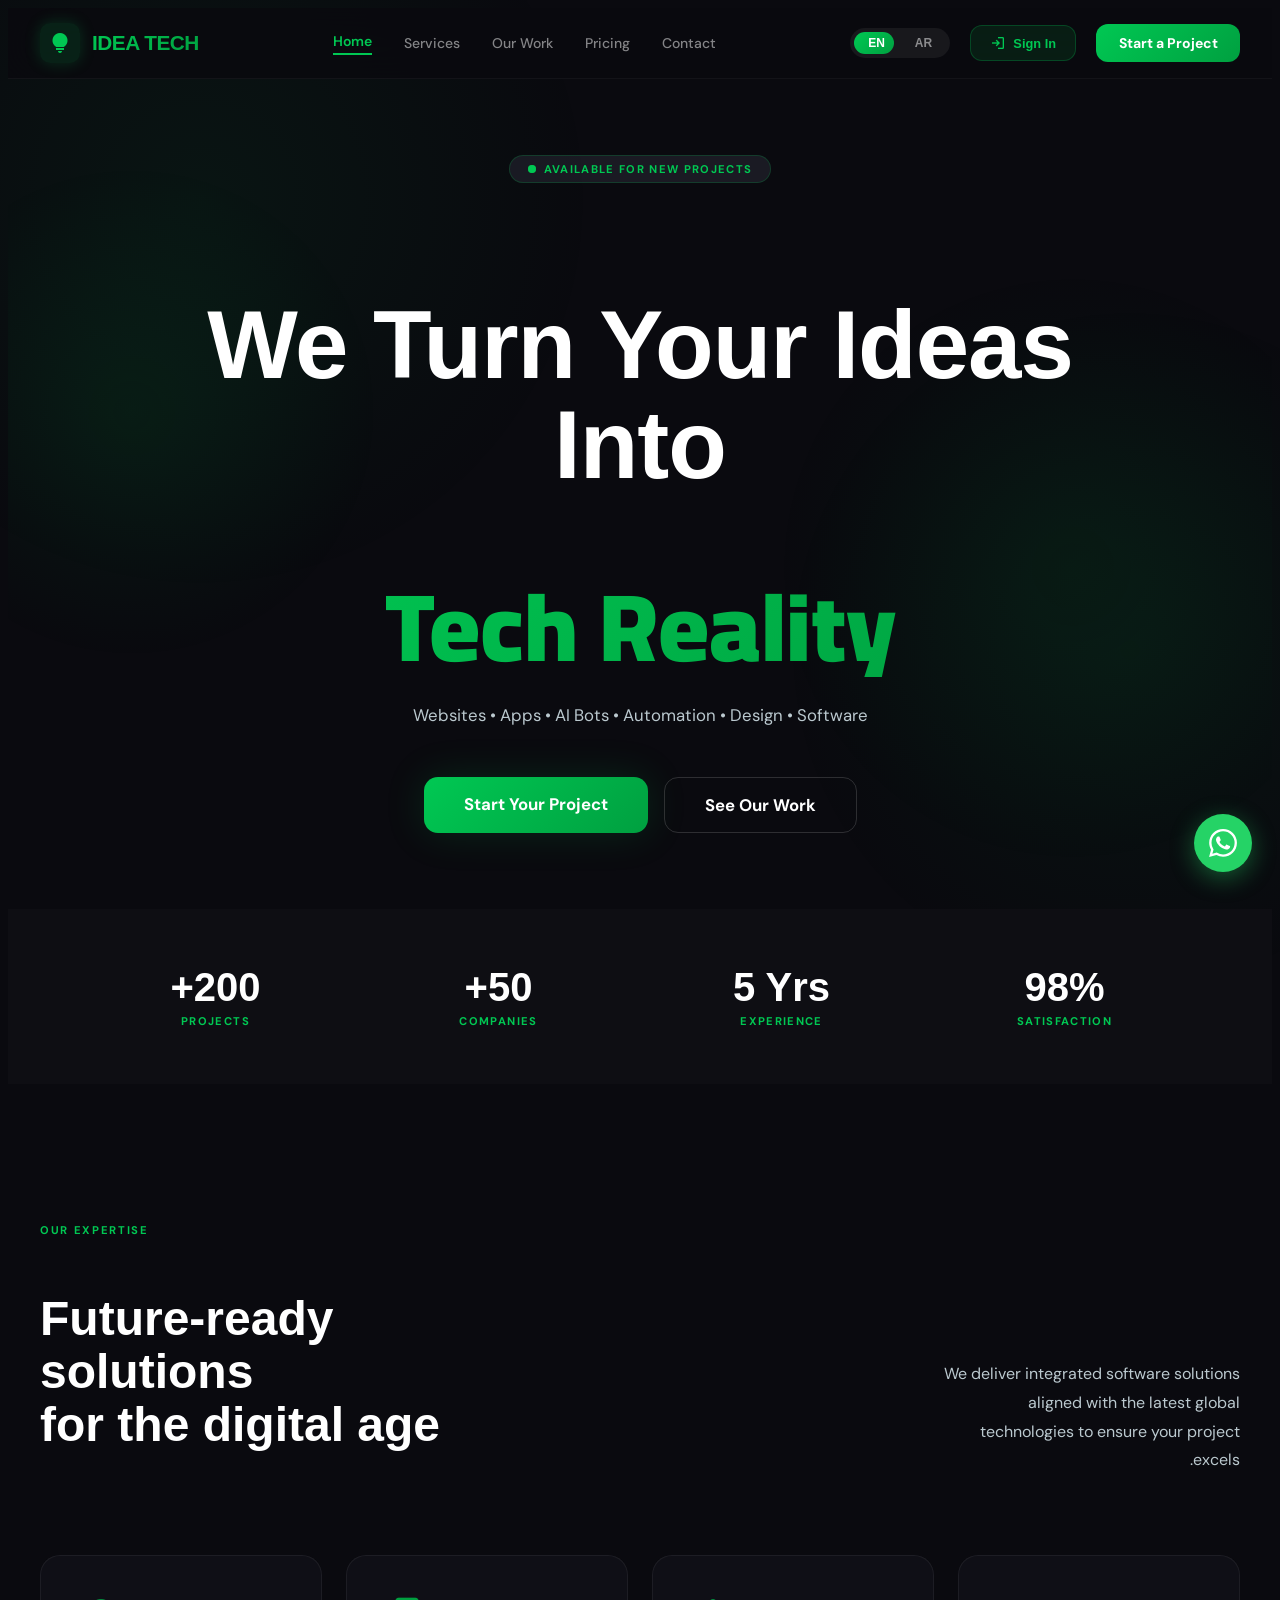
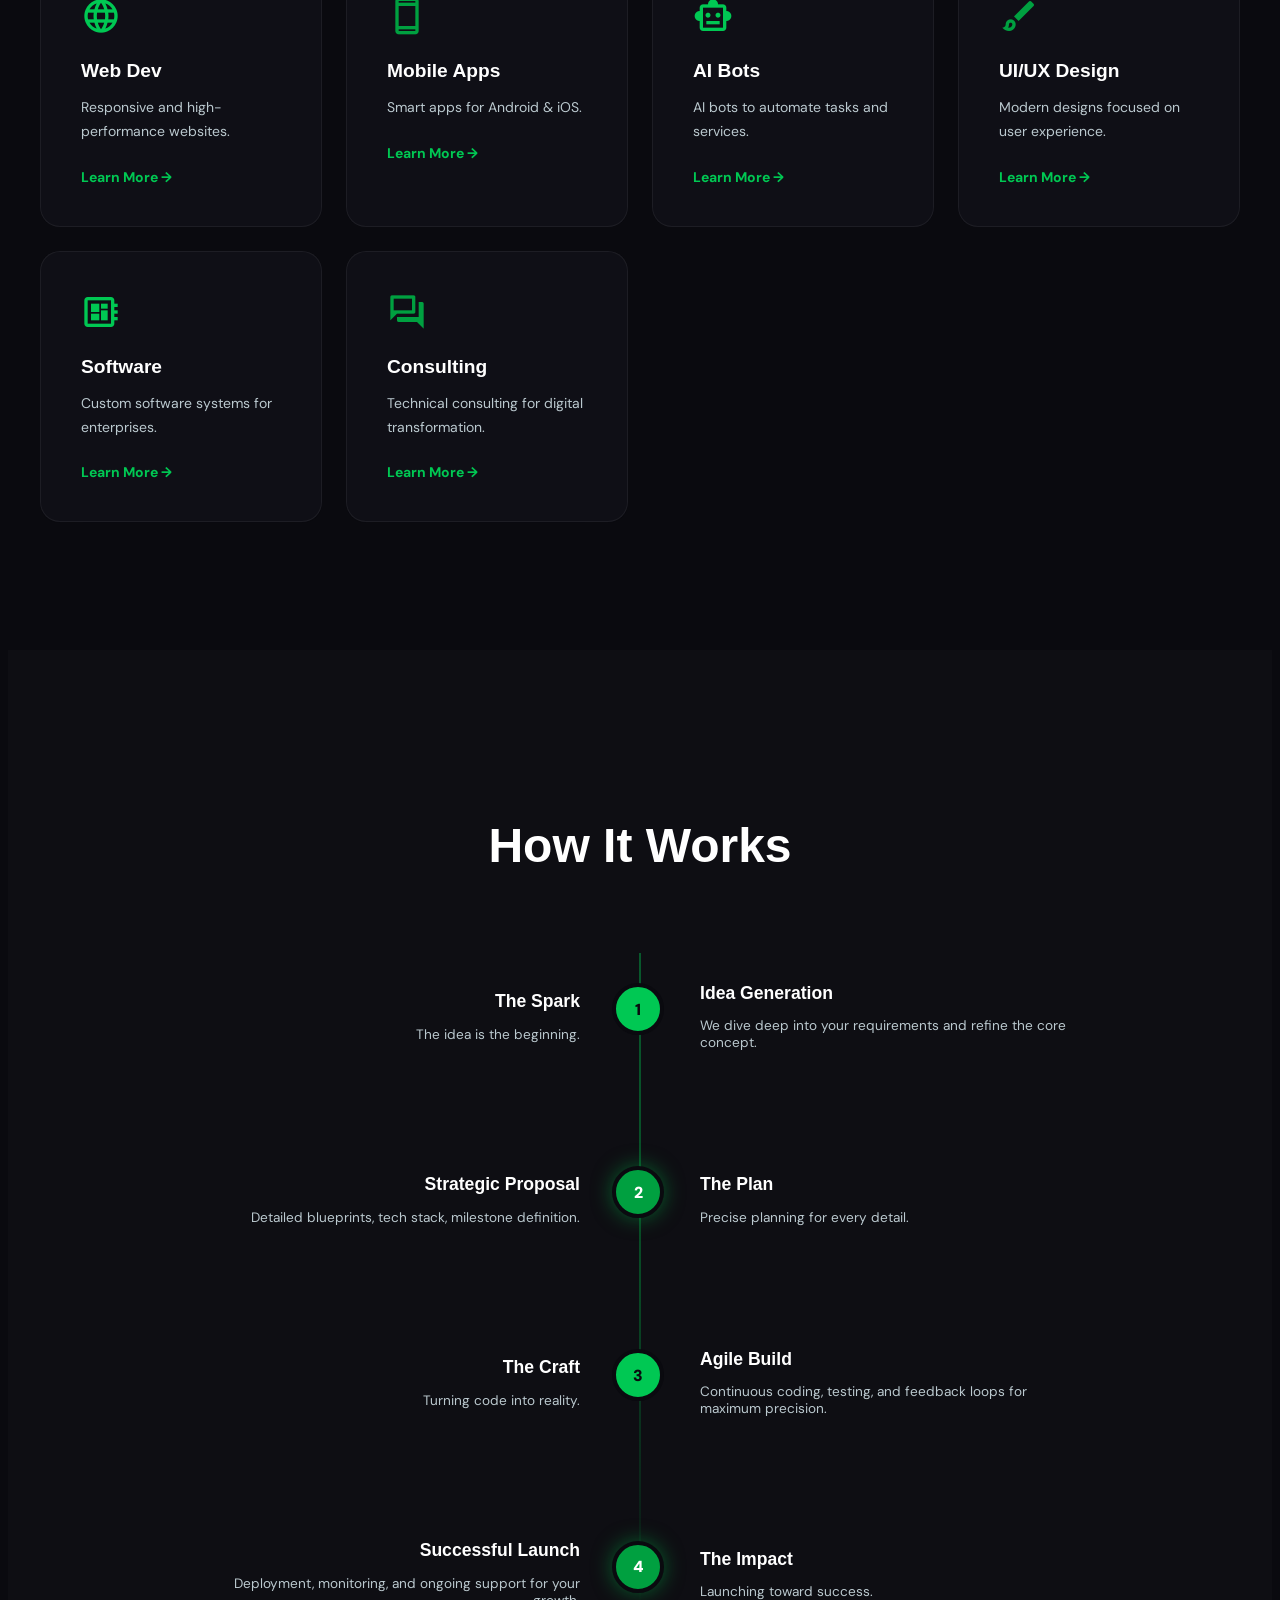
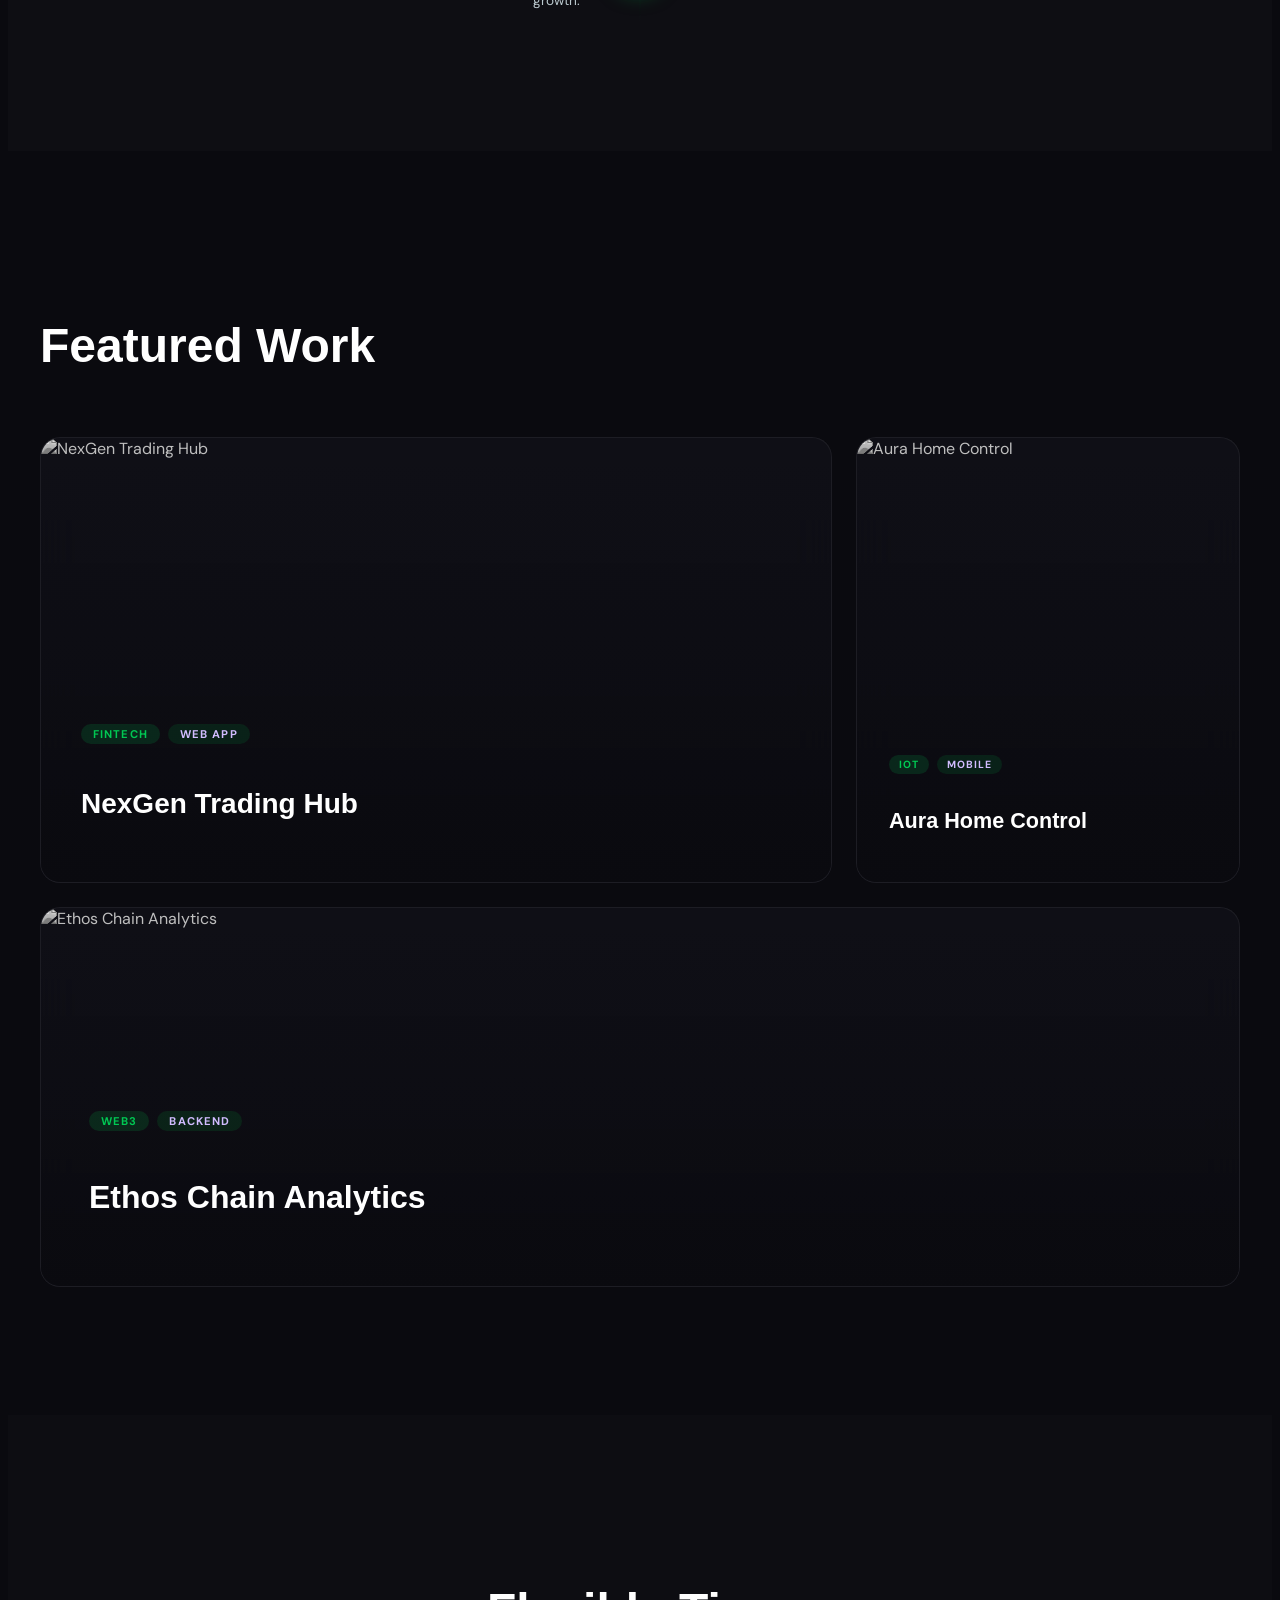
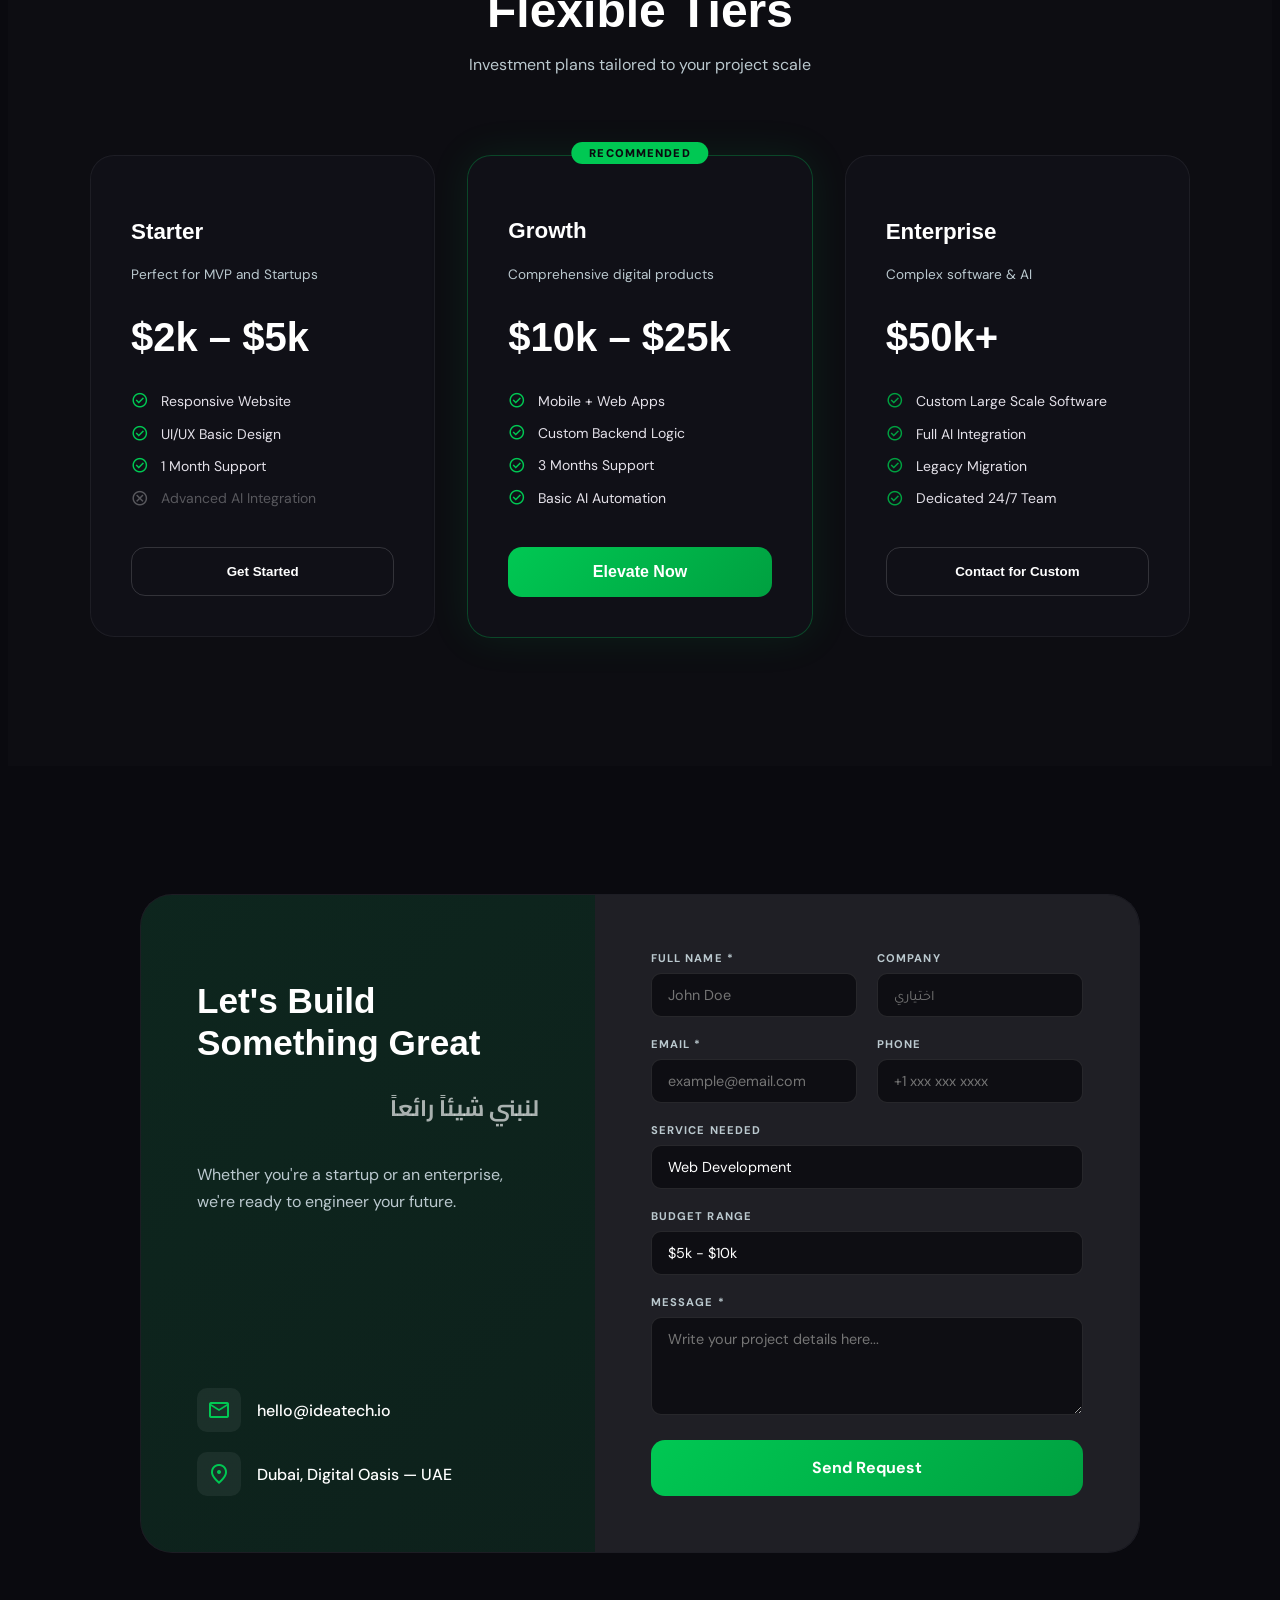
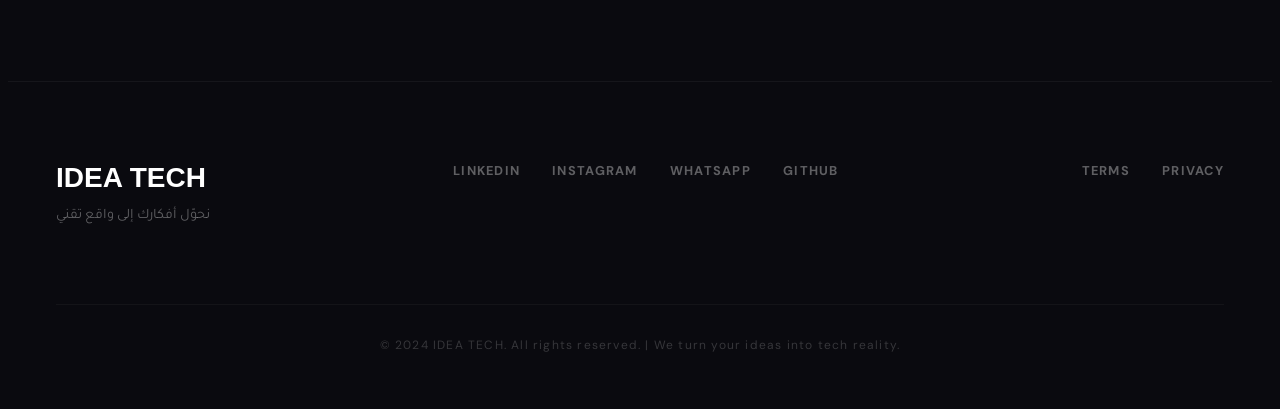
==== index.html @ f20cb4d3 "Add files via upload" ====
<!DOCTYPE html>
<html class="dark" lang="en">
<head>
<meta charset="utf-8"/>
<meta content="width=device-width, initial-scale=1.0" name="viewport"/>
<title>IDEA TECH | Transforming Visions into Reality</title>

<!-- Tailwind CSS -->
<script src="https://cdn.tailwindcss.com?plugins=forms,container-queries"></script>

<!-- Google Fonts -->
<link href="https://fonts.googleapis.com/css2?family=Cabinet+Grotesk:wght@400;500;700;800;900&family=DM+Sans:wght@300;400;500;600&family=Cairo:wght@400;600;700;900&family=Tajawal:wght@400;500;700&display=swap" rel="stylesheet"/>
<link href="https://fonts.googleapis.com/css2?family=Material+Symbols+Outlined:opsz,wght,FILL,GRAD@20..48,100..700,0..1,-50..200&display=swap" rel="stylesheet"/>

<!-- Tailwind Config -->
<script id="tailwind-config">
tailwind.config = {
  darkMode: "class",
  theme: {
    extend: {
      colors: {
        "void":                       "#0A0A0F",
        "surface-container-lowest":   "#0e0e13",
        "surface-container-low":      "#1b1b20",
        "surface-container":          "#1f1f25",
        "surface-container-high":     "#2a292f",
        "surface-container-highest":  "#35343a",
        "surface":                    "#131318",
        "surface-variant":            "#35343a",
        "primary":                    "#00C853",
        "primary-dim":                "#54d5ff",
        "secondary":                  "#00A040",
        "secondary-light":            "#d1bcff",
        "on-background":              "#e4e1e9",
        "on-surface":                 "#e4e1e9",
        "on-surface-variant":         "#bbc9cf",
        "outline":                    "#869399",
        "outline-variant":            "#3c494e",
        "background":                 "#0A0A0F",
      },
      fontFamily: {
        "headline": ["Cabinet Grotesk", "Cairo", "sans-serif"],
        "body":     ["DM Sans", "Tajawal", "sans-serif"],
        "label":    ["DM Sans", "Tajawal", "sans-serif"],
      },
      borderRadius: {
        DEFAULT: "0.25rem",
        lg:  "0.5rem",
        xl:  "0.75rem",
        "2xl": "1rem",
        "3xl": "1.5rem",
        full: "9999px",
      },
    }
  }
}
</script>

<!-- External Stylesheet -->
<link rel="stylesheet" href="style.css"/>
</head>
<body>

<!-- Gradient mesh background -->
<div class="mesh-bg"></div>

<!-- ═══════════ NAV ═══════════ -->
<nav id="navbar" class="nav-root">
  <div class="nav-inner">

    <!-- Logo -->
    <a href="#" class="nav-logo">
      <div class="nav-logo-icon">
        <span class="material-symbols-outlined" style="font-variation-settings:'FILL' 1;color:#00C853;">lightbulb</span>
      </div>
      <span class="nav-logo-text">IDEA TECH</span>
    </a>

    <!-- Desktop links -->
    <div class="nav-links">
      <a href="#"         class="nav-link active" data-en="Home"     data-ar="الرئيسية">Home</a>
      <a href="#services" class="nav-link"         data-en="Services" data-ar="الخدمات">Services</a>
      <a href="#work"     class="nav-link"         data-en="Our Work" data-ar="أعمالنا">Our Work</a>
      <a href="#pricing"  class="nav-link"         data-en="Pricing"  data-ar="الأسعار">Pricing</a>
      <a href="#contact"  class="nav-link"         data-en="Contact"  data-ar="تواصل">Contact</a>
    </div>

    <!-- Right side -->
    <div class="nav-right">

      <!-- Language toggle -->
      <div class="lang-pill" id="langToggle">
        <div class="slider" id="langSlider" style="width:40px;transform:translateX(0px);"></div>
        <button class="lang-active" id="btn-en" onclick="setLang('en')">EN</button>
        <button id="btn-ar" onclick="setLang('ar')">AR</button>
      </div>

      <!-- Login Button (shown when logged out) -->
      <button id="nav-login-btn" class="nav-login-btn" onclick="openAuthModal()">
        <span class="material-symbols-outlined" style="font-size:1rem;">login</span>
        <span data-en="Sign In" data-ar="تسجيل الدخول">تسجيل الدخول</span>
      </button>

      <!-- User Area (shown when logged in) -->
      <div id="user-nav-area" style="display:none;">
        <button id="user-nav-btn" onclick="toggleUserDropdown()">
          <span class="material-symbols-outlined" style="font-size:1rem;">account_circle</span>
          <span id="nav-user-name">User</span>
          <span class="material-symbols-outlined" style="font-size:.9rem;">expand_more</span>
        </button>
        <div id="user-dropdown">
          <a id="admin-nav-link" href="admin.html" class="dropdown-item" style="display:none;">
            <span class="material-symbols-outlined">admin_panel_settings</span>
            <span data-en="Dashboard" data-ar="لوحة التحكم">Dashboard</span>
          </a>
          <div class="dropdown-item" onclick="handleLogout()">
            <span class="material-symbols-outlined" style="color:#ff6b6b;">logout</span>
            <span style="color:#ff6b6b;" data-en="Logout" data-ar="تسجيل الخروج">Logout</span>
          </div>
        </div>
      </div>

      <a href="#contact" class="btn-grad nav-cta" data-en="Start a Project" data-ar="ابدأ مشروعك">Start a Project</a>

      <!-- Hamburger -->
      <button id="hamburger" class="nav-hamburger" onclick="toggleMobileMenu()">
        <span class="material-symbols-outlined">menu</span>
      </button>
    </div>
  </div>

  <!-- Mobile menu -->
  <div id="mobile-menu">
    <div class="mobile-menu-inner">
      <a href="#"         class="mobile-link active">Home</a>
      <a href="#services" class="mobile-link" onclick="toggleMobileMenu()">Services</a>
      <a href="#work"     class="mobile-link" onclick="toggleMobileMenu()">Our Work</a>
      <a href="#pricing"  class="mobile-link" onclick="toggleMobileMenu()">Pricing</a>
      <a href="#contact"  class="mobile-link" onclick="toggleMobileMenu()">Contact</a>
      <a href="#contact"  class="btn-grad mobile-cta">Start a Project</a>
    </div>
  </div>
</nav>

<!-- ═══════════ HERO ═══════════ -->
<section class="hero-section">
  <div class="hero-blob-left"></div>
  <div class="hero-blob-right"></div>

  <div class="hero-content reveal visible">

    <!-- Badge -->
    <div class="hero-badge">
      <span class="hero-badge-dot">
        <span class="pulse-ring" style="opacity:.6;animation-duration:1.8s;width:8px;height:8px;"></span>
        <span class="hero-badge-dot-inner"></span>
      </span>
      <span class="hero-badge-label" data-en="Available for New Projects" data-ar="متاح لمشاريع جديدة">Available for New Projects</span>
    </div>

    <!-- Headline -->
    <h1 class="hero-h1" data-en="We Turn Your Ideas Into" data-ar="نحوّل أفكارك إلى">
      We Turn Your Ideas Into
    </h1>
    <h1 class="hero-h1-grad text-grad" data-en="Tech Reality" data-ar="واقع تقني">
      Tech Reality
    </h1>
    <p class="hero-subtitle-ar" id="hero-subtitle">نحوّل أفكارك إلى واقع تقني</p>

    <p class="hero-desc" data-en="Websites • Apps • AI Bots • Automation • Design • Software" data-ar="مواقع • تطبيقات • بوتات AI • أتمتة • تصميم • برمجيات">
      Websites • Apps • AI Bots • Automation • Design • Software
    </p>

    <!-- CTAs -->
    <div class="hero-ctas">
      <a href="#contact" class="btn-grad hero-cta-primary"    data-en="Start Your Project" data-ar="ابدأ مشروعك">Start Your Project</a>
      <a href="#work"    class="hero-cta-secondary"           data-en="See Our Work"        data-ar="شاهد أعمالنا">See Our Work</a>
    </div>
  </div>
</section>

<!-- ═══════════ STATS ═══════════ -->
<section class="stats-section">
  <div class="stats-grid">
    <div class="reveal">
      <div class="stat-number stat-num">+200</div>
      <div class="stat-label" data-en="Projects" data-ar="مشروع">Projects</div>
    </div>
    <div class="reveal" style="transition-delay:.1s">
      <div class="stat-number stat-num">+50</div>
      <div class="stat-label" data-en="Companies" data-ar="شركة">Companies</div>
    </div>
    <div class="reveal" style="transition-delay:.2s">
      <div class="stat-number stat-num">5 Yrs</div>
      <div class="stat-label" data-en="Experience" data-ar="خبرة">Experience</div>
    </div>
    <div class="reveal" style="transition-delay:.3s">
      <div class="stat-number stat-num">98%</div>
      <div class="stat-label" data-en="Satisfaction" data-ar="رضا العملاء">Satisfaction</div>
    </div>
  </div>
</section>

<!-- ═══════════ SERVICES ═══════════ -->
<section id="services" class="services-section">
  <div class="services-inner">
    <div class="services-header">
      <p class="services-eyebrow reveal" data-en="Our Expertise" data-ar="خبراتنا">Our Expertise</p>
      <div class="services-title-row">
        <h2 class="services-title reveal" data-en="Future-ready solutions<br>for the digital age" data-ar="حلول مستقبلية<br>للعصر الرقمي" data-html="true">
          Future-ready solutions<br>for the digital age
        </h2>
        <p class="services-desc reveal" data-en="We deliver integrated software solutions aligned with the latest global technologies to ensure your project excels." data-ar="نقدم حلولاً برمجية متكاملة تواكب أحدث التقنيات العالمية لضمان تفوق مشروعك.">
          We deliver integrated software solutions aligned with the latest global technologies to ensure your project excels.
        </p>
      </div>
    </div>

    <div class="services-grid">
      <div class="glass service-card reveal">
        <span class="material-symbols-outlined service-icon">language</span>
        <h3 class="service-title" data-en="Web Dev"     data-ar="تطوير الويب">Web Dev</h3>
        <p  class="service-desc"  data-en="Responsive and high-performance websites." data-ar="تطوير مواقع إلكترونية متجاوبة وعالية الأداء">Responsive and high-performance websites.</p>
        <a href="#" class="service-link" data-en="Learn More →" data-ar="اعرف المزيد ←">Learn More →</a>
      </div>
      <div class="glass service-card reveal" style="transition-delay:.07s">
        <span class="material-symbols-outlined service-icon secondary">smartphone</span>
        <h3 class="service-title" data-en="Mobile Apps" data-ar="تطبيقات الجوال">Mobile Apps</h3>
        <p  class="service-desc"  data-en="Smart apps for Android &amp; iOS." data-ar="تطبيقات ذكية لنظامي Android و iOS">Smart apps for Android &amp; iOS.</p>
        <a href="#" class="service-link" data-en="Learn More →" data-ar="اعرف المزيد ←">Learn More →</a>
      </div>
      <div class="glass service-card reveal" style="transition-delay:.14s">
        <span class="material-symbols-outlined service-icon">smart_toy</span>
        <h3 class="service-title" data-en="AI Bots"     data-ar="بوتات الذكاء الاصطناعي">AI Bots</h3>
        <p  class="service-desc"  data-en="AI bots to automate tasks and services." data-ar="بوتات ذكاء اصطناعي لأتمتة المهام والخدمات">AI bots to automate tasks and services.</p>
        <a href="#" class="service-link" data-en="Learn More →" data-ar="اعرف المزيد ←">Learn More →</a>
      </div>
      <div class="glass service-card reveal" style="transition-delay:.21s">
        <span class="material-symbols-outlined service-icon secondary">brush</span>
        <h3 class="service-title" data-en="UI/UX Design" data-ar="تصميم UI/UX">UI/UX Design</h3>
        <p  class="service-desc"  data-en="Modern designs focused on user experience." data-ar="تصاميم عصرية تركز على تجربة المستخدم">Modern designs focused on user experience.</p>
        <a href="#" class="service-link" data-en="Learn More →" data-ar="اعرف المزيد ←">Learn More →</a>
      </div>
      <div class="glass service-card reveal" style="transition-delay:.28s">
        <span class="material-symbols-outlined service-icon">developer_board</span>
        <h3 class="service-title" data-en="Software"    data-ar="برمجيات">Software</h3>
        <p  class="service-desc"  data-en="Custom software systems for enterprises." data-ar="بناء أنظمة برمجية مخصصة للشركات">Custom software systems for enterprises.</p>
        <a href="#" class="service-link" data-en="Learn More →" data-ar="اعرف المزيد ←">Learn More →</a>
      </div>
      <div class="glass service-card reveal" style="transition-delay:.35s">
        <span class="material-symbols-outlined service-icon secondary">forum</span>
        <h3 class="service-title" data-en="Consulting"  data-ar="استشارات">Consulting</h3>
        <p  class="service-desc"  data-en="Technical consulting for digital transformation." data-ar="استشارات تقنية لإدارة التحول الرقمي">Technical consulting for digital transformation.</p>
        <a href="#" class="service-link" data-en="Learn More →" data-ar="اعرف المزيد ←">Learn More →</a>
      </div>
    </div>
  </div>
</section>

<!-- ═══════════ HOW IT WORKS ═══════════ -->
<section class="hiw-section">
  <div class="hiw-inner">
    <h2 class="hiw-title reveal" data-en="How It Works" data-ar="كيف نعمل">How It Works</h2>
    <div class="hiw-timeline">
      <div class="hiw-line"></div>
      <div class="hiw-steps">

        <!-- Step 1 -->
        <div class="hiw-step reveal">
          <div class="hiw-step-left">
            <h5 class="hiw-step-title" data-en="The Spark"        data-ar="الشرارة">The Spark</h5>
            <p  class="hiw-step-desc"  data-en="The idea is the beginning." data-ar="الفكرة هي البداية">The idea is the beginning.</p>
          </div>
          <div class="hiw-node node-glow">
            <span class="hiw-node-num">1</span>
          </div>
          <div class="hiw-step-right">
            <h5 class="hiw-step-title" data-en="Idea Generation"  data-ar="توليد الفكرة">Idea Generation</h5>
            <p  class="hiw-step-desc"  data-en="We dive deep into your requirements and refine the core concept." data-ar="نتعمق في متطلباتك ونصقل الفكرة الأساسية.">We dive deep into your requirements and refine the core concept.</p>
          </div>
        </div>

        <!-- Step 2 -->
        <div class="hiw-step reveal">
          <div class="hiw-step-left">
            <h5 class="hiw-step-title" data-en="Strategic Proposal" data-ar="العرض الاستراتيجي">Strategic Proposal</h5>
            <p  class="hiw-step-desc"  data-en="Detailed blueprints, tech stack, milestone definition." data-ar="مخططات تفصيلية، تقنيات، وتحديد المراحل.">Detailed blueprints, tech stack, milestone definition.</p>
          </div>
          <div class="hiw-node secondary">
            <span class="hiw-node-num">2</span>
          </div>
          <div class="hiw-step-right">
            <h5 class="hiw-step-title" data-en="The Plan"          data-ar="الخطة">The Plan</h5>
            <p  class="hiw-step-desc"  data-en="Precise planning for every detail." data-ar="تخطيط دقيق لكل تفصيل">Precise planning for every detail.</p>
          </div>
        </div>

        <!-- Step 3 -->
        <div class="hiw-step reveal">
          <div class="hiw-step-left">
            <h5 class="hiw-step-title" data-en="The Craft"         data-ar="الحرفة">The Craft</h5>
            <p  class="hiw-step-desc"  data-en="Turning code into reality." data-ar="تحويل الرموز إلى واقع">Turning code into reality.</p>
          </div>
          <div class="hiw-node node-glow">
            <span class="hiw-node-num">3</span>
          </div>
          <div class="hiw-step-right">
            <h5 class="hiw-step-title" data-en="Agile Build"       data-ar="البناء الرشيق">Agile Build</h5>
            <p  class="hiw-step-desc"  data-en="Continuous coding, testing, and feedback loops for maximum precision." data-ar="برمجة مستمرة، اختبار، وحلقات تغذية راجعة للدقة القصوى.">Continuous coding, testing, and feedback loops for maximum precision.</p>
          </div>
        </div>

        <!-- Step 4 -->
        <div class="hiw-step reveal">
          <div class="hiw-step-left">
            <h5 class="hiw-step-title" data-en="Successful Launch"  data-ar="الإطلاق الناجح">Successful Launch</h5>
            <p  class="hiw-step-desc"  data-en="Deployment, monitoring, and ongoing support for your growth." data-ar="نشر، مراقبة، ودعم مستمر لنموك.">Deployment, monitoring, and ongoing support for your growth.</p>
          </div>
          <div class="hiw-node secondary">
            <span class="hiw-node-num">4</span>
          </div>
          <div class="hiw-step-right">
            <h5 class="hiw-step-title" data-en="The Impact"         data-ar="الأثر">The Impact</h5>
            <p  class="hiw-step-desc"  data-en="Launching toward success." data-ar="الانطلاق نحو النجاح">Launching toward success.</p>
          </div>
        </div>

      </div>
    </div>
  </div>
</section>

<!-- ═══════════ FEATURED WORK ═══════════ -->
<section id="work" class="work-section">
  <div class="work-inner">
    <h2 class="work-title reveal" data-en="Featured Work" data-ar="أعمالنا المميزة">Featured Work</h2>

    <div class="work-bento">
      <!-- Project 1 -->
      <div class="project-card glass reveal project-card-1" style="transition-delay:.05s">
        <img src="https://lh3.googleusercontent.com/aida-public/[base64]" alt="NexGen Trading Hub"/>
        <div class="project-overlay">
          <div class="project-tags">
            <span class="project-tag">Fintech</span>
            <span class="project-tag alt">Web App</span>
          </div>
          <h3 class="project-title">NexGen Trading Hub</h3>
          <button class="project-btn">View Case Study <span class="material-symbols-outlined" style="font-size:1.1rem;">arrow_outward</span></button>
        </div>
      </div>

      <!-- Project 2 -->
      <div class="project-card glass reveal project-card-2" style="transition-delay:.1s">
        <img src="https://lh3.googleusercontent.com/aida-public/[base64]" alt="Aura Home Control"/>
        <div class="project-overlay sm">
          <div class="project-tags sm">
            <span class="project-tag sm">IoT</span>
            <span class="project-tag sm alt">Mobile</span>
          </div>
          <h3 class="project-title sm">Aura Home Control</h3>
          <button class="project-btn sm">View Case Study <span class="material-symbols-outlined" style="font-size:1rem;">arrow_outward</span></button>
        </div>
      </div>

      <!-- Project 3 -->
      <div class="project-card glass reveal project-card-3" style="transition-delay:.15s">
        <img src="https://lh3.googleusercontent.com/aida-public/[base64]" alt="Ethos Chain Analytics"/>
        <div class="project-overlay lg">
          <div class="project-tags">
            <span class="project-tag">Web3</span>
            <span class="project-tag alt">Backend</span>
          </div>
          <h3 class="project-title lg">Ethos Chain Analytics</h3>
          <button class="project-btn">View Case Study <span class="material-symbols-outlined" style="font-size:1.1rem;">arrow_outward</span></button>
        </div>
      </div>
    </div>
  </div>
</section>

<!-- ═══════════ PRICING ═══════════ -->
<section id="pricing" class="pricing-section">
  <div class="pricing-inner">
    <div class="pricing-header">
      <h2 class="pricing-title reveal" data-en="Flexible Tiers" data-ar="خطط مرنة">Flexible Tiers</h2>
      <p class="pricing-subtitle reveal" data-en="Investment plans tailored to your project scale" data-ar="خطط استثمارية مصممة لحجم مشروعك">Investment plans tailored to your project scale</p>
    </div>

    <div class="pricing-grid">
      <!-- Starter -->
      <div class="glass pricing-card reveal">
        <h3 class="pricing-name"  data-en="Starter" data-ar="المبتدئ">Starter</h3>
        <p  class="pricing-desc"  data-en="Perfect for MVP and Startups" data-ar="مثالي للمشاريع الناشئة">Perfect for MVP and Startups</p>
        <div class="pricing-price">$2k – $5k</div>
        <ul class="pricing-features">
          <li class="pricing-feature"><span class="material-symbols-outlined">check_circle</span> Responsive Website</li>
          <li class="pricing-feature"><span class="material-symbols-outlined">check_circle</span> UI/UX Basic Design</li>
          <li class="pricing-feature"><span class="material-symbols-outlined">check_circle</span> 1 Month Support</li>
          <li class="pricing-feature off"><span class="material-symbols-outlined">cancel</span> Advanced AI Integration</li>
        </ul>
        <button class="pricing-btn" data-en="Get Started" data-ar="ابدأ الآن">Get Started</button>
      </div>

      <!-- Growth (featured) -->
      <div class="glass pricing-card pricing-card-featured pricing-focus reveal" style="transition-delay:.1s">
        <div class="pricing-badge" data-en="Recommended" data-ar="الأفضل">Recommended</div>
        <h3 class="pricing-name"  data-en="Growth"  data-ar="النمو">Growth</h3>
        <p  class="pricing-desc"  data-en="Comprehensive digital products" data-ar="منتجات رقمية متكاملة">Comprehensive digital products</p>
        <div class="pricing-price">$10k – $25k</div>
        <ul class="pricing-features">
          <li class="pricing-feature"><span class="material-symbols-outlined">check_circle</span> Mobile + Web Apps</li>
          <li class="pricing-feature"><span class="material-symbols-outlined">check_circle</span> Custom Backend Logic</li>
          <li class="pricing-feature"><span class="material-symbols-outlined">check_circle</span> 3 Months Support</li>
          <li class="pricing-feature"><span class="material-symbols-outlined">check_circle</span> Basic AI Automation</li>
        </ul>
        <button class="btn-grad pricing-btn-featured" data-en="Elevate Now" data-ar="ارتقِ الآن">Elevate Now</button>
      </div>

      <!-- Enterprise -->
      <div class="glass pricing-card reveal" style="transition-delay:.2s">
        <h3 class="pricing-name"  data-en="Enterprise" data-ar="المؤسسات">Enterprise</h3>
        <p  class="pricing-desc"  data-en="Complex software &amp; AI" data-ar="برمجيات ذكاء اصطناعي متقدمة">Complex software &amp; AI</p>
        <div class="pricing-price">$50k+</div>
        <ul class="pricing-features">
          <li class="pricing-feature secondary"><span class="material-symbols-outlined">check_circle</span> Custom Large Scale Software</li>
          <li class="pricing-feature secondary"><span class="material-symbols-outlined">check_circle</span> Full AI Integration</li>
          <li class="pricing-feature secondary"><span class="material-symbols-outlined">check_circle</span> Legacy Migration</li>
          <li class="pricing-feature secondary"><span class="material-symbols-outlined">check_circle</span> Dedicated 24/7 Team</li>
        </ul>
        <button class="pricing-btn" data-en="Contact for Custom" data-ar="تواصل للتخصيص">Contact for Custom</button>
      </div>
    </div>
  </div>
</section>

<!-- ═══════════ CONTACT ═══════════ -->
<section id="contact" class="contact-section">
  <div class="contact-inner">
    <div class="glass contact-grid reveal">

      <!-- Left info -->
      <div class="contact-left">
        <div>
          <h2 class="contact-title"    data-en="Let's Build Something Great" data-ar="لنبني شيئاً رائعاً">Let's Build Something Great</h2>
          <h3 class="contact-title-ar" dir="rtl">لنبني شيئاً رائعاً</h3>
          <p  class="contact-subtitle" data-en="Whether you're a startup or an enterprise, we're ready to engineer your future." data-ar="سواء كنت شركة ناشئة أو مؤسسة، نحن مستعدون لبناء مستقبلك.">Whether you're a startup or an enterprise, we're ready to engineer your future.</p>
        </div>
        <div class="contact-info">
          <div class="contact-info-item">
            <div class="contact-info-icon"><span class="material-symbols-outlined">mail</span></div>
            <span class="contact-info-text">hello@ideatech.io</span>
          </div>
          <div class="contact-info-item">
            <div class="contact-info-icon"><span class="material-symbols-outlined">location_on</span></div>
            <span class="contact-info-text">Dubai, Digital Oasis — UAE</span>
          </div>
        </div>
      </div>

      <!-- Form -->
      <div class="contact-right">
        <div id="contact-success" class="contact-success" style="display:none;">
          <div class="contact-success-icon">
            <span class="material-symbols-outlined">check_circle</span>
          </div>
          <h3 class="contact-success-title" data-en="Request Sent Successfully! ✓" data-ar="تم إرسال طلبك بنجاح! ✓">Request Sent Successfully! ✓</h3>
          <p  class="contact-success-desc"  data-en="We will contact you within 24 hours." data-ar="سنتواصل معك خلال 24 ساعة">We will contact you within 24 hours.</p>
        </div>

        <div id="contact-form-fields">
          <div class="form-row">
            <div>
              <label class="form-label" data-en="Full Name *" data-ar="الاسم الكامل *">Full Name *</label>
              <input id="cf-name" type="text" class="form-input" placeholder="John Doe" data-placeholder-en="John Doe" data-placeholder-ar="محمد أحمد"/>
            </div>
            <div>
              <label class="form-label" data-en="Company" data-ar="الشركة">Company</label>
              <input id="cf-company" type="text" class="form-input" placeholder="اختياري"/>
            </div>
          </div>
          <div class="form-row">
            <div>
              <label class="form-label" data-en="Email *" data-ar="البريد الإلكتروني *">Email *</label>
              <input id="cf-email" type="email" class="form-input" placeholder="example@email.com" data-placeholder-en="example@email.com" data-placeholder-ar="example@email.com"/>
            </div>
            <div>
              <label class="form-label" data-en="Phone" data-ar="رقم الهاتف">Phone</label>
              <input id="cf-phone" type="tel" class="form-input" placeholder="+1 xxx xxx xxxx" data-placeholder-en="+1 xxx xxx xxxx" data-placeholder-ar="+966 5xx xxx xxxx"/>
            </div>
          </div>
          <div class="form-field">
            <label class="form-label" data-en="Service Needed" data-ar="الخدمة المطلوبة">Service Needed</label>
            <select id="cf-service" class="form-select">
              <option data-en="Web Development"    data-ar="تطوير الويب">Web Development</option>
              <option data-en="Mobile App"         data-ar="تطبيق جوال">Mobile App</option>
              <option data-en="AI &amp; Automation" data-ar="ذكاء اصطناعي وأتمتة">AI &amp; Automation</option>
              <option data-en="Enterprise Software" data-ar="برمجيات مؤسسية">Enterprise Software</option>
            </select>
          </div>
          <div class="form-field">
            <label class="form-label" data-en="Budget Range" data-ar="نطاق الميزانية">Budget Range</label>
            <select id="cf-budget" class="form-select">
              <option>$5k - $10k</option>
              <option>$10k - $50k</option>
              <option>$50k+</option>
            </select>
          </div>
          <div class="form-field">
            <label class="form-label" data-en="Message *" data-ar="الرسالة *">Message *</label>
            <textarea id="cf-message" class="form-textarea" rows="4"
              placeholder="اكتب تفاصيل مشروعك هنا..."
              data-placeholder-en="Write your project details here..."
              data-placeholder-ar="اكتب تفاصيل مشروعك هنا..."></textarea>
          </div>
          <div id="cf-error" class="form-error" style="display:none;"></div>
          <button id="cf-submit" onclick="submitContactForm()" class="btn-grad form-submit">
            <span id="cf-btn-txt" data-en="Send Request" data-ar="إرسال الطلب">Send Request</span>
            <span id="cf-btn-spin" class="form-spinner" style="display:none;"></span>
          </button>
        </div>
      </div>
    </div>
  </div>
</section>

<!-- ═══════════ FOOTER ═══════════ -->
<footer class="footer-root">
  <div class="footer-inner">
    <div>
      <div class="footer-brand-name">IDEA TECH</div>
      <p class="footer-brand-tagline">نحوّل أفكارك إلى واقع تقني</p>
    </div>
    <div class="footer-social">
      <a href="#" class="footer-link">LinkedIn</a>
      <a href="#" class="footer-link">Instagram</a>
      <a href="#" class="footer-link">WhatsApp</a>
      <a href="#" class="footer-link">GitHub</a>
    </div>
    <div class="footer-legal">
      <a href="#" class="footer-link" data-en="Terms"   data-ar="الشروط">Terms</a>
      <a href="#" class="footer-link" data-en="Privacy" data-ar="الخصوصية">Privacy</a>
    </div>
  </div>
  <div class="footer-bottom">
    © 2024 IDEA TECH. All rights reserved. |
    <span data-en="We turn your ideas into tech reality." data-ar="نحوّل أفكارك إلى واقع تقني">We turn your ideas into tech reality.</span>
  </div>
</footer>

<!-- WhatsApp floating button -->
<a href="#" class="whatsapp-btn">
  <svg width="28" height="28" fill="white" viewBox="0 0 24 24"><path d="M17.472 14.382c-.297-.149-1.758-.867-2.03-.967-.273-.099-.471-.148-.67.15-.197.297-.767.966-.94 1.164-.173.199-.347.223-.644.075-.297-.15-1.255-.463-2.39-1.475-.883-.788-1.48-1.761-1.653-2.059-.173-.297-.018-.458.13-.606.134-.133.298-.347.446-.52.149-.174.198-.298.298-.497.099-.198.05-.371-.025-.52-.075-.149-.669-1.612-.916-2.207-.242-.579-.487-.5-.669-.51-.173-.008-.371-.01-.57-.01-.198 0-.52.074-.792.372-.272.297-1.04 1.016-1.04 2.479 0 1.462 1.065 2.875 1.213 3.074.149.198 2.096 3.2 5.077 4.487.709.306 1.262.489 1.694.625.712.227 1.36.195 1.871.118.571-.085 1.758-.719 2.006-1.413.248-.694.248-1.289.173-1.413-.074-.124-.272-.198-.57-.347m-5.421 7.403h-.004a9.87 9.87 0 01-5.031-1.378l-.361-.214-3.741.982.998-3.648-.235-.374a9.86 9.86 0 01-1.51-5.26c.001-5.45 4.436-9.884 9.888-9.884 2.64 0 5.122 1.03 6.988 2.898a9.825 9.825 0 012.893 6.994c-.003 5.45-4.437 9.884-9.885 9.884m8.413-18.297A11.815 11.815 0 0012.05 0C5.495 0 .16 5.335.157 11.892c0 2.096.547 4.142 1.588 5.945L.057 24l6.305-1.654a11.882 11.882 0 005.683 1.448h.005c6.554 0 11.89-5.335 11.893-11.893a11.821 11.821 0 00-3.48-8.413Z"/></svg>
</a>

<!-- External JavaScript -->
<script src="main.js"></script>

<!-- ═══════════ FIREBASE AUTH + CONTACT ═══════════ -->
<script type="module">
import { initializeApp } from "https://www.gstatic.com/firebasejs/10.12.0/firebase-app.js";
import {
  getAuth, onAuthStateChanged, signOut,
  signInWithEmailAndPassword, createUserWithEmailAndPassword,
  signInWithPopup, GoogleAuthProvider, sendPasswordResetEmail
} from "https://www.gstatic.com/firebasejs/10.12.0/firebase-auth.js";
import {
  getFirestore, collection, addDoc, doc, setDoc, getDoc, serverTimestamp
} from "https://www.gstatic.com/firebasejs/10.12.0/firebase-firestore.js";

const firebaseConfig = {
  apiKey: "AIzaSyCH5K-zXdh0v8lZz4PiSFocAs_rklBZe1A",
  authDomain: "web1-94067.firebaseapp.com",
  projectId: "web1-94067",
  storageBucket: "web1-94067.firebasestorage.app",
  messagingSenderId: "106677179670",
  appId: "1:106677179670:web:1388a0d28f7bbce8186c37"
};
const ADMIN_EMAIL = "ideatech829@gmail.com";

const app  = initializeApp(firebaseConfig);
const auth = getAuth(app);
const db   = getFirestore(app);
const provider = new GoogleAuthProvider();

// ══ Inject Auth CSS ══
const authStyle = document.createElement('style');
authStyle.textContent = `
  #auth-modal{position:fixed;inset:0;z-index:9999;display:none;align-items:center;justify-content:center;}
  #auth-modal.active{display:flex;}
  .auth-overlay{position:absolute;inset:0;background:rgba(0,0,0,0.75);backdrop-filter:blur(8px);}
  .auth-box{
    position:relative;z-index:1;background:#131318;border:1px solid rgba(255,255,255,0.09);
    border-radius:1.5rem;padding:2.5rem;width:100%;max-width:430px;margin:1rem;
    box-shadow:0 0 80px rgba(0,200,83,0.07),0 40px 80px rgba(0,0,0,0.5);
    animation:authSlideIn .35s cubic-bezier(.34,1.56,.64,1);direction:rtl;
    font-family:'DM Sans','Tajawal',sans-serif;
  }
  @keyframes authSlideIn{from{opacity:0;transform:translateY(30px) scale(.96)}to{opacity:1;transform:none}}
  .auth-close{position:absolute;top:1.25rem;left:1.25rem;background:rgba(255,255,255,.07);border:none;color:#fff;width:32px;height:32px;border-radius:50%;cursor:pointer;font-size:.9rem;display:flex;align-items:center;justify-content:center;transition:background .2s;}
  .auth-close:hover{background:rgba(255,255,255,.14);}
  .auth-tabs{display:flex;background:rgba(255,255,255,0.05);border-radius:.75rem;padding:4px;gap:4px;margin-bottom:1.75rem;}
  .auth-tab{flex:1;padding:.6rem;border:none;background:none;color:rgba(255,255,255,.5);font-size:.875rem;font-weight:700;border-radius:.5rem;cursor:pointer;transition:all .2s;font-family:inherit;}
  .auth-tab.active{background:linear-gradient(135deg,#00C853,#00A040);color:#fff;}
  .auth-field{margin-bottom:1.25rem;}
  .auth-field label{display:block;font-size:.75rem;font-weight:700;color:rgba(255,255,255,.5);margin-bottom:.5rem;}
  .auth-field input{width:100%;background:#0e0e13;border:1px solid rgba(255,255,255,.1);border-radius:.625rem;padding:.8rem 1rem;color:#fff;font-size:.9rem;outline:none;transition:border-color .2s;font-family:inherit;direction:ltr;}
  .auth-field input:focus{border-color:rgba(0,200,83,.5);}
  .auth-btn-main{width:100%;padding:1rem;border-radius:.875rem;border:none;cursor:pointer;background:linear-gradient(135deg,#00C853,#00A040);color:#fff;font-weight:700;font-size:.95rem;font-family:inherit;transition:transform .2s;display:flex;align-items:center;justify-content:center;gap:8px;}
  .auth-btn-main:hover{transform:scale(1.02);}
  .auth-btn-google{width:100%;padding:.875rem;border-radius:.875rem;border:1px solid rgba(255,255,255,.12);background:rgba(255,255,255,.04);color:#fff;font-weight:700;font-size:.875rem;font-family:inherit;cursor:pointer;display:flex;align-items:center;justify-content:center;gap:10px;transition:background .2s;}
  .auth-btn-google:hover{background:rgba(255,255,255,.09);}
  .auth-divider{display:flex;align-items:center;gap:.75rem;margin:1.25rem 0;color:rgba(255,255,255,.25);font-size:.8rem;}
  .auth-divider::before,.auth-divider::after{content:'';flex:1;height:1px;background:rgba(255,255,255,.1);}
  .auth-spinner{width:18px;height:18px;border:2px solid rgba(255,255,255,.3);border-top-color:#fff;border-radius:50%;animation:spin .7s linear infinite;}
  #auth-alert{padding:.875rem 1rem;border-radius:.625rem;font-size:.85rem;margin-bottom:1rem;font-weight:500;display:none;}
  #auth-alert.success{background:rgba(0,200,83,.12);border:1px solid rgba(0,200,83,.3);color:#00C853;}
  #auth-alert.error{background:rgba(255,60,60,.1);border:1px solid rgba(255,60,60,.3);color:#ff6b6b;}
`;
document.head.appendChild(authStyle);

// ══ Inject Auth Modal ══
const modal = document.createElement('div');
modal.id = 'auth-modal';
modal.innerHTML = `
  <div class="auth-overlay" onclick="closeAuthModal()"></div>
  <div class="auth-box">
    <button class="auth-close" onclick="closeAuthModal()">✕</button>
    <div style="text-align:center;margin-bottom:1.75rem;">
      <div style="width:50px;height:50px;border-radius:12px;background:rgba(0,200,83,.12);display:flex;align-items:center;justify-content:center;box-shadow:0 0 24px rgba(0,200,83,.2);margin:0 auto 10px;">
        <span class="material-symbols-outlined" style="font-variation-settings:'FILL' 1;color:#00C853;font-size:26px;">lightbulb</span>
      </div>
      <div style="font-family:'Cabinet Grotesk',sans-serif;font-size:1.4rem;font-weight:900;background:linear-gradient(135deg,#00C853,#00A040);-webkit-background-clip:text;-webkit-text-fill-color:transparent;background-clip:text;">IDEA TECH</div>
      <p style="color:rgba(255,255,255,.4);font-size:.8rem;margin-top:.25rem;" data-en="Sign in to your account" data-ar="تسجيل الدخول للموقع">Sign in to your account</p>
    </div>
    <div class="auth-tabs">
      <button class="auth-tab active" id="tab-login"    onclick="switchAuthTab('login')"    data-en="Sign In"        data-ar="تسجيل الدخول">Sign In</button>
      <button class="auth-tab"        id="tab-register" onclick="switchAuthTab('register')" data-en="Create Account" data-ar="إنشاء حساب">Create Account</button>
    </div>
    <div id="auth-alert"></div>

    <!-- Login -->
    <div id="form-login">
      <div class="auth-field"><label data-en="Email"    data-ar="البريد الإلكتروني">Email</label><input type="email"    id="li-email" placeholder="example@email.com"/></div>
      <div class="auth-field"><label data-en="Password" data-ar="كلمة المرور">Password</label><input type="password" id="li-pass"  placeholder="••••••••"/></div>
      <div style="text-align:left;margin-bottom:1.25rem;">
        <button onclick="doForgot()" style="background:none;border:none;color:#00C853;font-size:.8rem;cursor:pointer;padding:0;font-family:inherit;" data-en="Forgot password?" data-ar="نسيت كلمة المرور؟">Forgot password?</button>
      </div>
      <button class="auth-btn-main" onclick="doLogin()">
        <span id="li-txt" data-en="Sign In" data-ar="تسجيل الدخول">Sign In</span><span id="li-spin" style="display:none;" class="auth-spinner"></span>
      </button>
      <div class="auth-divider"><span data-en="or" data-ar="أو">or</span></div>
      <button class="auth-btn-google" onclick="doGoogle()">
        <svg width="20" height="20" viewBox="0 0 48 48"><path fill="#FFC107" d="M43.6 20.1H42V20H24v8h11.3C33.6 32.6 29.3 36 24 36c-6.6 0-12-5.4-12-12s5.4-12 12-12c3.1 0 5.8 1.1 7.9 2.9l5.7-5.7C34.1 6.7 29.3 4 24 4 12.9 4 4 12.9 4 24s8.9 20 20 20 20-8.9 20-20c0-1.3-.1-2.6-.4-3.9z"/><path fill="#FF3D00" d="m6.3 14.7 6.6 4.8C14.7 15.1 19 12 24 12c3.1 0 5.8 1.1 7.9 2.9l5.7-5.7C34.1 6.7 29.3 4 24 4 16.3 4 9.7 8.4 6.3 14.7z"/><path fill="#4CAF50" d="M24 44c5.2 0 9.9-1.9 13.5-5l-6.2-5.3C29.5 35.5 26.9 36 24 36c-5.3 0-9.6-3.3-11.3-8H6.1C9.5 35.6 16.3 44 24 44z"/><path fill="#1976D2" d="M43.6 20.1H42V20H24v8h11.3c-.8 2.3-2.3 4.3-4.3 5.7l6.2 5.3C37.6 39 44 34 44 24c0-1.3-.1-2.6-.4-3.9z"/></svg>
        <span data-en="Sign in with Google" data-ar="تسجيل الدخول بـ Google">Sign in with Google</span>
      </button>
    </div>

    <!-- Register -->
    <div id="form-register" style="display:none;">
      <div class="auth-field"><label data-en="Full Name" data-ar="الاسم الكامل">Full Name</label><input type="text"     id="rg-name"  placeholder="محمد أحمد"/></div>
      <div class="auth-field"><label data-en="Email"     data-ar="البريد الإلكتروني">Email</label><input type="email"    id="rg-email" placeholder="example@email.com"/></div>
      <div class="auth-field"><label data-en="Password"  data-ar="كلمة المرور">Password</label><input type="password" id="rg-pass"  placeholder="••••••••"/></div>
      <button class="auth-btn-main" onclick="doRegister()">
        <span id="rg-txt" data-en="Create Account" data-ar="إنشاء الحساب">Create Account</span><span id="rg-spin" style="display:none;" class="auth-spinner"></span>
      </button>
      <div class="auth-divider"><span data-en="or" data-ar="أو">or</span></div>
      <button class="auth-btn-google" onclick="doGoogle()">
        <svg width="20" height="20" viewBox="0 0 48 48"><path fill="#FFC107" d="M43.6 20.1H42V20H24v8h11.3C33.6 32.6 29.3 36 24 36c-6.6 0-12-5.4-12-12s5.4-12 12-12c3.1 0 5.8 1.1 7.9 2.9l5.7-5.7C34.1 6.7 29.3 4 24 4 12.9 4 4 12.9 4 24s8.9 20 20 20 20-8.9 20-20c0-1.3-.1-2.6-.4-3.9z"/><path fill="#FF3D00" d="m6.3 14.7 6.6 4.8C14.7 15.1 19 12 24 12c3.1 0 5.8 1.1 7.9 2.9l5.7-5.7C34.1 6.7 29.3 4 24 4 16.3 4 9.7 8.4 6.3 14.7z"/><path fill="#4CAF50" d="M24 44c5.2 0 9.9-1.9 13.5-5l-6.2-5.3C29.5 35.5 26.9 36 24 36c-5.3 0-9.6-3.3-11.3-8H6.1C9.5 35.6 16.3 44 24 44z"/><path fill="#1976D2" d="M43.6 20.1H42V20H24v8h11.3c-.8 2.3-2.3 4.3-4.3 5.7l6.2 5.3C37.6 39 44 34 44 24c0-1.3-.1-2.6-.4-3.9z"/></svg>
        <span data-en="Register with Google" data-ar="التسجيل بـ Google">Register with Google</span>
      </button>
    </div>
  </div>
`;
document.body.appendChild(modal);

// ══ Helpers ══
function showAuthAlert(msg, type='error'){
  const el=document.getElementById('auth-alert');
  el.textContent=msg; el.className=type; el.style.display='block';
  setTimeout(()=>el.style.display='none',5000);
}

window.openAuthModal    = () => document.getElementById('auth-modal').classList.add('active');
window.closeAuthModal   = () => document.getElementById('auth-modal').classList.remove('active');
window.switchAuthTab    = (t) => {
  document.getElementById('form-login').style.display    = t==='login'    ? 'block' : 'none';
  document.getElementById('form-register').style.display = t==='register' ? 'block' : 'none';
  document.getElementById('tab-login').classList.toggle('active',    t==='login');
  document.getElementById('tab-register').classList.toggle('active', t==='register');
  document.getElementById('auth-alert').style.display = 'none';
};
window.toggleUserDropdown = () => document.getElementById('user-dropdown').classList.toggle('open');

document.addEventListener('click', e => {
  const area = document.getElementById('user-nav-area');
  if (area && !area.contains(e.target)) document.getElementById('user-dropdown')?.classList.remove('open');
});

// ── Save user ──
async function saveUser(user, extra={}) {
  const ref  = doc(db,'users',user.uid);
  const snap = await getDoc(ref);
  if (!snap.exists()) {
    await setDoc(ref,{
      uid: user.uid, email: user.email,
      displayName: user.displayName || extra.name || '',
      role: user.email === ADMIN_EMAIL ? 'admin' : 'customer',
      createdAt: serverTimestamp()
    });
  }
}

// ── doLogin ──
window.doLogin = async () => {
  const e = document.getElementById('li-email').value.trim();
  const p = document.getElementById('li-pass').value;
  if (!e||!p) { showAuthAlert('يرجى ملء جميع الحقول'); return; }
  document.getElementById('li-txt').style.display  = 'none';
  document.getElementById('li-spin').style.display = 'block';
  try {
    const c = await signInWithEmailAndPassword(auth,e,p);
    await saveUser(c.user);
    closeAuthModal();
  } catch(err) {
    const m = {'auth/user-not-found':'لا يوجد حساب بهذا البريد','auth/wrong-password':'كلمة المرور غير صحيحة','auth/invalid-email':'بريد إلكتروني غير صالح','auth/too-many-requests':'محاولات كثيرة، انتظر قليلاً','auth/invalid-credential':'البريد أو كلمة المرور غير صحيحة'};
    showAuthAlert(m[err.code]||'حدث خطأ، حاول مجدداً');
  } finally {
    document.getElementById('li-txt').style.display  = 'inline';
    document.getElementById('li-spin').style.display = 'none';
  }
};

// ── doRegister ──
window.doRegister = async () => {
  const n = document.getElementById('rg-name').value.trim();
  const e = document.getElementById('rg-email').value.trim();
  const p = document.getElementById('rg-pass').value;
  if (!n||!e||!p) { showAuthAlert('يرجى ملء جميع الحقول'); return; }
  if (p.length<6)  { showAuthAlert('كلمة المرور 6 أحرف على الأقل'); return; }
  document.getElementById('rg-txt').style.display  = 'none';
  document.getElementById('rg-spin').style.display = 'block';
  try {
    const c = await createUserWithEmailAndPassword(auth,e,p);
    await saveUser(c.user,{name:n});
    closeAuthModal();
  } catch(err) {
    const m = {'auth/email-already-in-use':'البريد مستخدم بالفعل','auth/weak-password':'كلمة المرور ضعيفة','auth/invalid-email':'بريد غير صالح'};
    showAuthAlert(m[err.code]||'حدث خطأ في التسجيل');
  } finally {
    document.getElementById('rg-txt').style.display  = 'inline';
    document.getElementById('rg-spin').style.display = 'none';
  }
};

// ── doGoogle ──
window.doGoogle = async () => {
  try {
    const c = await signInWithPopup(auth,provider);
    await saveUser(c.user);
    closeAuthModal();
  } catch(err) {
    if (err.code !== 'auth/popup-closed-by-user') showAuthAlert('فشل تسجيل الدخول بـ Google');
  }
};

// ── doForgot ──
window.doForgot = async () => {
  const e = document.getElementById('li-email').value.trim();
  if (!e) { showAuthAlert('أدخل بريدك الإلكتروني أولاً'); return; }
  try { await sendPasswordResetEmail(auth,e); showAuthAlert('تم إرسال رابط إعادة التعيين','success'); }
  catch { showAuthAlert('لم يُعثر على هذا البريد'); }
};

// ── Logout ──
window.handleLogout = async () => {
  await signOut(auth);
  document.getElementById('user-dropdown').classList.remove('open');
};

// ── Auth state ──
onAuthStateChanged(auth, user => {
  window.currentUser = user;
  const loginBtn = document.getElementById('nav-login-btn');
  const userArea  = document.getElementById('user-nav-area');
  if (!loginBtn||!userArea) return;
  if (user) {
    loginBtn.style.display = 'none';
    userArea.style.display = 'flex';
    const nameEl = document.getElementById('nav-user-name');
    if (nameEl) nameEl.textContent = (user.displayName||user.email||'').split(' ')[0] || 'مستخدم';
    const adminLink = document.getElementById('admin-nav-link');
    if (adminLink) adminLink.style.display = user.email===ADMIN_EMAIL ? 'flex' : 'none';
  } else {
    loginBtn.style.display = 'flex';
    userArea.style.display = 'none';
  }
});

// ══════════ CONTACT FORM → FIRESTORE ══════════
window.submitContactForm = async function() {
  const name    = document.getElementById('cf-name')?.value.trim();
  const company = document.getElementById('cf-company')?.value.trim();
  const email   = document.getElementById('cf-email')?.value.trim();
  const phone   = document.getElementById('cf-phone')?.value.trim();
  const service = document.getElementById('cf-service')?.value;
  const budget  = document.getElementById('cf-budget')?.value;
  const message = document.getElementById('cf-message')?.value.trim();
  const errEl   = document.getElementById('cf-error');

  if (!name)                      { showCfError('يرجى إدخال الاسم الكامل'); return; }
  if (!email||!email.includes('@')){ showCfError('يرجى إدخال بريد إلكتروني صحيح'); return; }
  if (!message)                   { showCfError('يرجى كتابة رسالتك'); return; }

  errEl.style.display = 'none';
  const btn  = document.getElementById('cf-submit');
  const txt  = document.getElementById('cf-btn-txt');
  const spin = document.getElementById('cf-btn-spin');
  btn.disabled = true;
  txt.style.display  = 'none';
  spin.style.display = 'block';

  try {
    await addDoc(collection(db,'messages'), {
      name, company: company||'', email, phone: phone||'',
      service: service||'', budget: budget||'', message,
      userId: window.currentUser?.uid || null,
      status: 'new',
      createdAt: serverTimestamp()
    });
    document.getElementById('contact-form-fields').style.display = 'none';
    document.getElementById('contact-success').style.display     = 'block';
  } catch(err) {
    console.error('Contact form error:', err);
    showCfError('حدث خطأ في الإرسال: ' + (err.message || 'حاول مجدداً'));
    btn.disabled = false;
    txt.style.display  = 'inline';
    spin.style.display = 'none';
  }
};

function showCfError(msg) {
  const el = document.getElementById('cf-error');
  if (el) { el.textContent = msg; el.style.display = 'block'; }
}
</script>
</body>
</html>
---- style.css ----
/* ═══════════════════════════════════════════
   IDEA TECH — style.css
   ═══════════════════════════════════════════ */

*, *::before, *::after { box-sizing: border-box; }
html { scroll-behavior: smooth; }

body {
  background-color: #0A0A0F;
  color: #e4e1e9;
  font-family: 'DM Sans', 'Tajawal', sans-serif;
  overflow-x: hidden;
}

/* ─── Gradient mesh background ─── */
.mesh-bg { position: fixed; inset: 0; pointer-events: none; z-index: 0; }
.mesh-bg::before {
  content: '';
  position: absolute;
  width: 800px; height: 800px;
  top: -200px; left: -200px;
  background: radial-gradient(circle, rgba(0,200,83,0.06) 0%, transparent 70%);
  animation: floatA 20s ease-in-out infinite alternate;
}
.mesh-bg::after {
  content: '';
  position: absolute;
  width: 700px; height: 700px;
  bottom: -100px; right: -200px;
  background: radial-gradient(circle, rgba(0,160,64,0.07) 0%, transparent 70%);
  animation: floatB 18s ease-in-out infinite alternate;
}
@keyframes floatA {
  from { transform: translate(0,0) scale(1); }
  to   { transform: translate(80px,60px) scale(1.15); }
}
@keyframes floatB {
  from { transform: translate(0,0) scale(1); }
  to   { transform: translate(-60px,-80px) scale(1.2); }
}

/* ─── Glass card ─── */
.glass {
  background: rgba(18,18,26,0.75);
  backdrop-filter: blur(20px);
  -webkit-backdrop-filter: blur(20px);
  border: 1px solid rgba(255,255,255,0.06);
  transition: border-color .3s, box-shadow .3s;
}
.glass:hover {
  border-color: rgba(0,200,83,0.18);
  box-shadow: 0 0 30px rgba(0,200,83,0.08);
}

/* ─── Gradient text ─── */
.text-grad {
  background: linear-gradient(135deg, #00C853 0%, #00A040 100%);
  -webkit-background-clip: text;
  -webkit-text-fill-color: transparent;
  background-clip: text;
}

/* ─── Gradient button ─── */
.btn-grad {
  background: linear-gradient(135deg, #00C853 0%, #00A040 100%);
  color: #fff;
  font-weight: 700;
  transition: transform .2s, box-shadow .3s;
}
.btn-grad:hover { transform: scale(1.04); box-shadow: 0 8px 30px rgba(0,200,83,0.25); }
.btn-grad:active { transform: scale(0.97); }

/* ─── Pulsing dot ─── */
@keyframes pulse-ring {
  0%   { transform: scale(1); opacity: .75; }
  100% { transform: scale(2.2); opacity: 0; }
}
.pulse-ring {
  position: absolute; inset: 0; border-radius: 9999px;
  background: #00C853;
  animation: pulse-ring 1.6s ease-out infinite;
}

/* ─── Timeline nodes ─── */
@keyframes node-glow {
  0%, 100% { box-shadow: 0 0 12px rgba(0,200,83,0.5); }
  50%       { box-shadow: 0 0 28px rgba(0,200,83,0.9); }
}
.node-glow { animation: node-glow 2.5s ease-in-out infinite; }

/* ─── Scroll reveal ─── */
.reveal { opacity: 0; transform: translateY(28px); transition: opacity .65s ease, transform .65s ease; }
.reveal.visible { opacity: 1; transform: none; }

/* ─── Material icons ─── */
.material-symbols-outlined {
  font-variation-settings: 'FILL' 0,'wght' 400,'GRAD' 0,'opsz' 24;
}

/* ─── NAV ─── */
.nav-root {
  position: sticky; top: 0; z-index: 50;
  background: rgba(10,10,15,0.85);
  backdrop-filter: blur(20px); -webkit-backdrop-filter: blur(20px);
  border-bottom: 1px solid rgba(255,255,255,0.04);
  transition: box-shadow .3s;
}
.nav-inner {
  max-width: 1400px; margin: 0 auto; padding: 0 2rem;
  display: flex; align-items: center; justify-content: space-between; height: 70px;
}
.nav-logo { display: flex; align-items: center; gap: 12px; text-decoration: none; }
.nav-logo-icon {
  width: 40px; height: 40px; border-radius: 10px;
  background: rgba(0,200,83,0.12);
  display: flex; align-items: center; justify-content: center;
  box-shadow: 0 0 16px rgba(0,200,83,0.2);
}
.nav-logo-text {
  font-family: 'Cabinet Grotesk', sans-serif;
  font-size: 1.3rem; font-weight: 900;
  background: linear-gradient(135deg,#00C853,#00A040);
  -webkit-background-clip: text; -webkit-text-fill-color: transparent; background-clip: text;
  letter-spacing: -0.5px;
}
.nav-links { display: flex; align-items: center; gap: 2rem; }
.nav-link { font-size: .875rem; font-weight: 500; text-decoration: none; color: rgba(255,255,255,.5); transition: color .2s; }
.nav-link:hover { color: #fff; }
.nav-link.active { font-weight: 600; color: #00C853; border-bottom: 2px solid #00C853; padding-bottom: 3px; }
.nav-right { display: flex; align-items: center; gap: 1.25rem; }
.nav-login-btn {
  display: flex; align-items: center; gap: 7px;
  padding: .55rem 1.2rem; border-radius: .75rem;
  background: rgba(0,200,83,0.1); border: 1px solid rgba(0,200,83,0.25);
  color: #00C853; font-weight: 700; font-size: .8rem; cursor: pointer; transition: all .2s;
}
.nav-login-btn:hover { background: rgba(0,200,83,0.18); }
.nav-cta { padding: .65rem 1.4rem; border-radius: .75rem; font-size: .875rem; text-decoration: none; }
.nav-hamburger { background: none; border: none; color: #fff; cursor: pointer; }

/* Mobile menu */
#mobile-menu { display: none; background: rgba(10,10,15,.97); padding: 1.5rem 2rem; border-top: 1px solid rgba(255,255,255,.06); }
#mobile-menu.open { display: block; }
.mobile-menu-inner { display: flex; flex-direction: column; gap: 1rem; }
.mobile-link { color: rgba(255,255,255,.6); text-decoration: none; }
.mobile-link.active { color: #00C853; }
.mobile-cta { padding: .75rem 1.5rem; border-radius: .75rem; font-size: .875rem; text-decoration: none; text-align: center; margin-top: .5rem; }

/* User area */
#user-nav-area { position: relative; }
#user-nav-btn {
  display: flex; align-items: center; gap: 8px;
  padding: .5rem 1rem; border-radius: .75rem;
  background: rgba(0,200,83,0.1); border: 1px solid rgba(0,200,83,0.25);
  color: #00C853; font-weight: 700; font-size: .8rem; cursor: pointer; transition: all .2s;
}
#user-nav-btn:hover { background: rgba(0,200,83,0.2); }
#user-dropdown {
  position: absolute; top: 50px; left: 0;
  background: #1b1b20; border: 1px solid rgba(255,255,255,.08);
  border-radius: .875rem; padding: .5rem; min-width: 200px;
  z-index: 200; box-shadow: 0 20px 40px rgba(0,0,0,.4); display: none;
}
#user-dropdown.open { display: block; }
.dropdown-item {
  display: flex; align-items: center; gap: .75rem;
  padding: .7rem 1rem; border-radius: .5rem;
  color: #e4e1e9; font-size: .875rem; cursor: pointer;
  transition: background .2s; text-decoration: none;
  border: none; background: none; width: 100%; font-family: inherit;
}
.dropdown-item:hover { background: rgba(255,255,255,.07); }
.dropdown-item .material-symbols-outlined { font-size: 1.1rem; color: #00C853; }

/* Language toggle */
.lang-pill {
  position: relative; display: flex;
  background: rgba(255,255,255,0.06); border-radius: 9999px; padding: 4px; gap: 2px;
}
.lang-pill .slider {
  position: absolute; top: 4px; bottom: 4px; border-radius: 9999px;
  background: linear-gradient(135deg, #00C853 0%, #00A040 100%);
  transition: transform .3s cubic-bezier(.34,1.56,.64,1), width .3s;
}
.lang-pill button {
  position: relative; z-index: 1;
  padding: 4px 14px; font-size: 12px; font-weight: 700;
  border-radius: 9999px; color: rgba(255,255,255,.5);
  transition: color .3s; background: none; border: none; cursor: pointer;
}
.lang-pill button.lang-active { color: #fff; }

/* ─── HERO ─── */
.hero-section {
  position: relative; min-height: calc(100vh - 70px);
  display: flex; align-items: center; justify-content: center;
  overflow: hidden; padding: 4rem 2rem;
}
.hero-blob-left {
  position: absolute; top: 10%; left: -10%;
  width: 500px; height: 500px;
  background: radial-gradient(circle,rgba(0,200,83,.08),transparent 70%);
  border-radius: 50%; pointer-events: none;
}
.hero-blob-right {
  position: absolute; bottom: 5%; right: -8%;
  width: 600px; height: 600px;
  background: radial-gradient(circle,rgba(0,160,64,.07),transparent 70%);
  border-radius: 50%; pointer-events: none;
}
.hero-content { position: relative; z-index: 1; max-width: 900px; text-align: center; }
.hero-badge {
  display: inline-flex; align-items: center; gap: 8px;
  padding: 6px 18px; border-radius: 9999px;
  background: rgba(30,30,40,.8); border: 1px solid rgba(0,200,83,.2); margin-bottom: 2rem;
}
.hero-badge-dot { position: relative; display: inline-flex; width: 8px; height: 8px; }
.hero-badge-dot-inner { position: relative; width: 8px; height: 8px; border-radius: 50%; background: #00C853; display: block; }
.hero-badge-label { font-size: .7rem; font-weight: 700; letter-spacing: .12em; color: #00C853; text-transform: uppercase; }
.hero-h1 {
  font-family: 'Cabinet Grotesk', sans-serif;
  font-size: clamp(2.8rem,8vw,6rem); font-weight: 900;
  line-height: 1.05; color: #fff; margin-bottom: 1rem; letter-spacing: -1px;
}
.hero-h1-grad {
  font-family: 'Cabinet Grotesk', Cairo, sans-serif;
  font-size: clamp(2.8rem,8vw,6rem); font-weight: 900; line-height: 1.05; margin-bottom: 1.5rem;
  background: linear-gradient(135deg,#00C853 0%,#00A040 100%);
  -webkit-background-clip: text; -webkit-text-fill-color: transparent; background-clip: text;
}
.hero-subtitle-ar {
  font-family: 'Cairo', sans-serif;
  font-size: clamp(1.5rem,4vw,2.5rem); font-weight: 700;
  color: rgba(255,255,255,.7); margin-bottom: 2.5rem; direction: rtl;
}
.hero-desc { color: #bbc9cf; font-size: 1.05rem; max-width: 560px; margin: 0 auto 3rem; line-height: 1.7; }
.hero-ctas { display: flex; flex-wrap: wrap; gap: 1rem; justify-content: center; }
.hero-cta-primary { padding: 1rem 2.5rem; border-radius: .875rem; font-size: 1.05rem; text-decoration: none; box-shadow: 0 0 40px rgba(0,200,83,.15); }
.hero-cta-secondary {
  padding: 1rem 2.5rem; border-radius: .875rem; font-size: 1.05rem; text-decoration: none;
  border: 1px solid rgba(255,255,255,.15); color: #fff; font-weight: 700; transition: background .2s;
}
.hero-cta-secondary:hover { background: rgba(255,255,255,.07); }

/* ─── STATS ─── */
.stats-section { background: rgba(14,14,19,1); padding: 3.5rem 2rem; position: relative; z-index: 1; }
.stats-grid { max-width: 1100px; margin: 0 auto; display: grid; grid-template-columns: repeat(4,1fr); gap: 2rem; text-align: center; }
.stat-number { font-family: 'Cabinet Grotesk', sans-serif; font-size: 2.5rem; font-weight: 900; color: #fff; }
.stat-label { font-size: .7rem; font-weight: 700; letter-spacing: .12em; color: #00C853; text-transform: uppercase; margin-top: 4px; }
@keyframes count-up {
  from { opacity: 0; transform: translateY(10px); }
  to   { opacity: 1; transform: none; }
}
.stat-num { animation: count-up .6s ease forwards; }

/* ─── SERVICES ─── */
.services-section { padding: 8rem 2rem; position: relative; overflow: hidden; }
.services-inner { max-width: 1300px; margin: 0 auto; }
.services-header { margin-bottom: 4rem; }
.services-eyebrow { font-size: .7rem; font-weight: 700; letter-spacing: .15em; color: #00C853; text-transform: uppercase; margin-bottom: 1rem; }
.services-title-row { display: flex; flex-wrap: wrap; justify-content: space-between; align-items: flex-end; gap: 1.5rem; }
.services-title { font-family: 'Cabinet Grotesk', sans-serif; font-size: clamp(2rem,4vw,3rem); font-weight: 900; color: #fff; max-width: 480px; line-height: 1.1; }
.services-desc { color: #bbc9cf; max-width: 300px; text-align: right; direction: rtl; line-height: 1.8; }
.services-grid { display: grid; grid-template-columns: repeat(auto-fill,minmax(280px,1fr)); gap: 1.5rem; }
.service-card { padding: 2.5rem; border-radius: 1.25rem; }
.service-icon { font-size: 2.5rem; color: #00C853; display: block; margin-bottom: 1.5rem; }
.service-icon.secondary { color: #00A040; }
.service-title { font-family: 'Cabinet Grotesk', sans-serif; font-size: 1.2rem; font-weight: 800; color: #fff; margin-bottom: .75rem; }
.service-desc { color: #bbc9cf; font-size: .875rem; line-height: 1.7; margin-bottom: 1.5rem; }
.service-link { color: #00C853; font-size: .875rem; font-weight: 700; text-decoration: none; display: flex; align-items: center; gap: 6px; transition: gap .2s; }
.service-link:hover { gap: 12px; }

/* ─── HOW IT WORKS ─── */
.hiw-section { padding: 8rem 2rem; background: rgba(15,15,21,.8); position: relative; }
.hiw-inner { max-width: 860px; margin: 0 auto; }
.hiw-title { font-family: 'Cabinet Grotesk', sans-serif; font-size: clamp(2rem,4vw,3rem); font-weight: 900; color: #fff; text-align: center; margin-bottom: 5rem; }
.hiw-timeline { position: relative; }
.hiw-line {
  position: absolute; left: 50%; top: 0; bottom: 0; width: 2px;
  transform: translateX(-50%);
  background: linear-gradient(to bottom,#00C853,#00A040,transparent); opacity: .4;
}
.hiw-steps { display: flex; flex-direction: column; gap: 5rem; position: relative; }
.hiw-step { display: grid; grid-template-columns: 1fr 56px 1fr; align-items: center; gap: 2rem; }
.hiw-step-left { text-align: right; }
.hiw-step-title { font-family: 'Cabinet Grotesk', sans-serif; font-size: 1.1rem; font-weight: 800; color: #fff; margin-bottom: .35rem; }
.hiw-step-desc { color: #bbc9cf; font-size: .85rem; }
.hiw-node {
  position: relative; width: 52px; height: 52px; border-radius: 50%;
  background: #00C853; border: 4px solid #0A0A0F;
  display: flex; align-items: center; justify-content: center; z-index: 2;
}
.hiw-node.secondary { background: #00A040; box-shadow: 0 0 20px rgba(0,160,64,.55); }
.hiw-node-num { color: #0A0A0F; font-weight: 900; font-size: 1rem; }
.hiw-node.secondary .hiw-node-num { color: #fff; }

/* ─── FEATURED WORK ─── */
.work-section { padding: 8rem 2rem; }
.work-inner { max-width: 1300px; margin: 0 auto; }
.work-title { font-family: 'Cabinet Grotesk', sans-serif; font-size: clamp(2rem,4vw,3rem); font-weight: 900; color: #fff; margin-bottom: 4rem; }
.work-bento { display: grid; grid-template-columns: repeat(12,1fr); gap: 1.5rem; }
.project-card { border-radius: 1.25rem; overflow: hidden; position: relative; cursor: pointer; }
.project-card img {
  width: 100%; height: 100%; object-fit: cover; position: absolute; inset: 0;
  transition: transform .7s ease, filter .7s ease;
  filter: grayscale(100%) brightness(.85);
}
.project-card:hover img { transform: scale(1.06); filter: grayscale(0%) brightness(1); }
.project-card-1 { grid-column: span 8; aspect-ratio: 16/9; }
.project-card-2 { grid-column: span 4; }
.project-card-2 img { min-height: 300px; }
.project-card-3 { grid-column: span 12; height: 380px; }
.project-overlay {
  position: absolute; inset: 0;
  background: linear-gradient(to top,rgba(10,10,15,1) 0%,rgba(10,10,15,.4) 50%,transparent 100%);
  display: flex; flex-direction: column; justify-content: flex-end; padding: 2.5rem;
  transform: translateY(8px); transition: transform .5s;
}
.project-overlay.sm { padding: 2rem; }
.project-overlay.lg { padding: 3rem; }
.project-tags { display: flex; gap: 8px; margin-bottom: 1rem; }
.project-tags.sm { margin-bottom: .75rem; }
.project-tag {
  padding: 3px 12px; background: rgba(0,200,83,.15); color: #00C853;
  font-size: .7rem; border-radius: 9999px; font-weight: 700; text-transform: uppercase; letter-spacing: .1em;
}
.project-tag.sm { font-size: .65rem; padding: 3px 10px; }
.project-tag.alt { background: rgba(0,160,64,.15); color: #d1bcff; }
.project-title { font-family: 'Cabinet Grotesk', sans-serif; font-size: 1.75rem; font-weight: 900; color: #fff; margin-bottom: .75rem; }
.project-title.sm { font-size: 1.35rem; margin-bottom: .5rem; }
.project-title.lg { font-size: 2rem; }
.project-btn {
  display: flex; align-items: center; gap: 6px;
  color: #fff; font-weight: 700; font-size: .875rem;
  background: none; border: none; cursor: pointer; opacity: 0; transition: opacity .4s; padding: 0;
}
.project-btn.sm { font-size: .8rem; }

/* ─── PRICING ─── */
.pricing-section { padding: 8rem 2rem; background: rgba(14,14,19,.8); position: relative; overflow: hidden; }
.pricing-inner { max-width: 1100px; margin: 0 auto; }
.pricing-header { text-align: center; margin-bottom: 5rem; }
.pricing-title { font-family: 'Cabinet Grotesk', sans-serif; font-size: clamp(2rem,4vw,3rem); font-weight: 900; color: #fff; margin-bottom: .75rem; }
.pricing-subtitle { color: #bbc9cf; }
.pricing-grid { display: grid; grid-template-columns: repeat(3,1fr); gap: 2rem; align-items: center; }
.pricing-card { padding: 2.5rem; border-radius: 1.5rem; display: flex; flex-direction: column; }
.pricing-card-featured { position: relative; }
.pricing-badge {
  position: absolute; top: -14px; left: 50%; transform: translateX(-50%);
  padding: 4px 18px; background: #00C853; color: #0A0A0F;
  font-size: .7rem; font-weight: 900; border-radius: 9999px;
  text-transform: uppercase; letter-spacing: .1em; white-space: nowrap;
}
.pricing-name { font-family: 'Cabinet Grotesk', sans-serif; font-size: 1.4rem; font-weight: 900; color: #fff; margin-bottom: .5rem; }
.pricing-desc { color: #bbc9cf; font-size: .85rem; margin-bottom: 2rem; }
.pricing-price { font-family: 'Cabinet Grotesk', sans-serif; font-size: 2.5rem; font-weight: 900; color: #fff; margin-bottom: 2rem; }
.pricing-features { list-style: none; padding: 0; margin: 0 0 2.5rem; display: flex; flex-direction: column; gap: .9rem; flex: 1; }
.pricing-feature { display: flex; align-items: center; gap: .75rem; font-size: .875rem; color: #e4e1e9; }
.pricing-feature.off { color: rgba(255,255,255,.3); }
.pricing-feature .material-symbols-outlined { color: #00C853; font-size: 1.1rem; }
.pricing-feature.off .material-symbols-outlined { color: inherit; }
.pricing-feature.secondary .material-symbols-outlined { color: #00A040; }
.pricing-btn {
  width: 100%; padding: 1rem; border-radius: .875rem;
  border: 1px solid rgba(255,255,255,.15); color: #fff;
  background: transparent; font-weight: 700; cursor: pointer; transition: background .2s;
}
.pricing-btn:hover { background: rgba(255,255,255,.07); }
.pricing-btn-featured { width: 100%; padding: 1rem; border-radius: .875rem; font-size: 1rem; border: none; cursor: pointer; }
.pricing-focus { box-shadow: 0 0 40px rgba(0,200,83,0.1); border-color: rgba(0,200,83,0.3) !important; transform: scale(1.04); }

/* ─── CONTACT ─── */
.contact-section { padding: 8rem 2rem; }
.contact-inner { max-width: 1000px; margin: 0 auto; }
.contact-grid { border-radius: 2rem; overflow: hidden; display: grid; grid-template-columns: 1fr 1.2fr; }
.contact-left {
  padding: 3.5rem;
  background: linear-gradient(135deg,rgba(0,200,83,.12) 0%,rgba(0,160,64,.12) 100%);
  display: flex; flex-direction: column; justify-content: space-between;
}
.contact-title { font-family: 'Cabinet Grotesk', sans-serif; font-size: 2.2rem; font-weight: 900; color: #fff; line-height: 1.2; margin-bottom: .75rem; }
.contact-title-ar { font-family: 'Cairo', sans-serif; font-size: 1.4rem; font-weight: 700; color: rgba(255,255,255,.65); margin-bottom: 2rem; }
.contact-subtitle { color: #bbc9cf; line-height: 1.7; }
.contact-info { display: flex; flex-direction: column; gap: 1.25rem; margin-top: 3rem; }
.contact-info-item { display: flex; align-items: center; gap: 1rem; }
.contact-info-icon {
  width: 44px; height: 44px; border-radius: .625rem;
  background: rgba(255,255,255,.06);
  display: flex; align-items: center; justify-content: center; flex-shrink: 0;
}
.contact-info-icon .material-symbols-outlined { color: #00C853; }
.contact-info-text { color: #fff; font-weight: 500; }
.contact-right { padding: 3.5rem; background: #1f1f25; }
.contact-success { text-align: center; padding: 2.5rem 0; }
.contact-success-icon {
  width: 70px; height: 70px; border-radius: 50%;
  background: rgba(0,200,83,.15);
  display: flex; align-items: center; justify-content: center; margin: 0 auto 1rem;
}
.contact-success-icon .material-symbols-outlined { font-size: 2.2rem; color: #00C853; font-variation-settings: 'FILL' 1; }
.contact-success-title { color: #fff; font-size: 1.3rem; font-weight: 800; margin-bottom: .5rem; }
.contact-success-desc { color: #bbc9cf; font-size: .9rem; }
.form-row { display: grid; grid-template-columns: 1fr 1fr; gap: 1.25rem; margin-bottom: 1.25rem; }
.form-field { margin-bottom: 1.25rem; }
.form-label { display: block; font-size: .7rem; font-weight: 700; letter-spacing: .1em; text-transform: uppercase; color: #bbc9cf; margin-bottom: .5rem; }
.form-input, .form-select, .form-textarea {
  width: 100%; background: #0e0e13;
  border: 1px solid rgba(255,255,255,.1); border-radius: .625rem;
  padding: .75rem 1rem; color: #fff; font-size: .9rem;
  outline: none; transition: border-color .2s; font-family: inherit;
}
.form-input:focus, .form-select:focus, .form-textarea:focus { border-color: rgba(0,200,83,.5); }
.form-input[type="email"], .form-input[type="tel"] { direction: ltr; }
.form-select { appearance: none; }
.form-textarea { resize: vertical; }
.form-error {
  background: rgba(255,60,60,.1); border: 1px solid rgba(255,60,60,.3);
  color: #ff6b6b; padding: .75rem 1rem; border-radius: .625rem; font-size: .85rem; margin-bottom: 1rem;
}
.form-submit {
  width: 100%; padding: 1.1rem; border-radius: .875rem;
  font-size: 1rem; border: none; cursor: pointer; font-family: inherit;
  display: flex; align-items: center; justify-content: center; gap: 8px;
}
.form-spinner {
  width: 18px; height: 18px;
  border: 2px solid rgba(255,255,255,.3); border-top-color: #fff;
  border-radius: 50%; animation: spin .7s linear infinite;
}
@keyframes spin { to { transform: rotate(360deg); } }

/* ─── FOOTER ─── */
.footer-root { background: #0A0A0F; border-top: 1px solid rgba(255,255,255,.05); padding: 5rem 3rem 3rem; }
.footer-inner { max-width: 1300px; margin: 0 auto; display: flex; flex-wrap: wrap; justify-content: space-between; align-items: flex-start; gap: 3rem; margin-bottom: 4rem; }
.footer-brand-name { font-family: 'Cabinet Grotesk', sans-serif; font-size: 1.75rem; font-weight: 900; color: #fff; margin-bottom: .75rem; }
.footer-brand-tagline { color: rgba(255,255,255,.35); font-size: .9rem; direction: rtl; font-family: 'Tajawal', sans-serif; }
.footer-social { display: flex; flex-wrap: wrap; gap: 2rem; align-items: center; }
.footer-link { color: rgba(255,255,255,.35); font-size: .8rem; font-weight: 700; text-decoration: none; text-transform: uppercase; letter-spacing: .1em; transition: color .2s; }
.footer-link:hover { color: #00A040; }
.footer-legal { display: flex; gap: 2rem; align-items: center; }
.footer-bottom { text-align: center; color: rgba(255,255,255,.18); font-size: .75rem; letter-spacing: .1em; border-top: 1px solid rgba(255,255,255,.04); padding-top: 2rem; }

/* ─── WhatsApp float ─── */
.whatsapp-btn {
  position: fixed; bottom: 28px; right: 28px;
  width: 58px; height: 58px; border-radius: 9999px; background: #25D366;
  display: flex; align-items: center; justify-content: center;
  box-shadow: 0 6px 24px rgba(37,211,102,.4); transition: transform .25s; z-index: 100;
}
.whatsapp-btn:hover { transform: scale(1.12); }

/* ─── Misc ─── */
.featured-glow { box-shadow: 0 0 40px rgba(0,200,83,0.1), 0 0 0 1px rgba(0,200,83,0.15); }
.quote-mark { font-size: 80px; line-height: .8; font-family: serif; color: rgba(0,200,83,0.15); }

/* ─────────── RESPONSIVE ─────────── */
@media (max-width: 768px) {
  .nav-links, .nav-cta { display: none; }
  .stats-grid { grid-template-columns: repeat(2,1fr); }
  .hiw-step { grid-template-columns: 1fr; }
  .hiw-step-left { text-align: left; }
  .hiw-line { display: none; }
  .project-card-1, .project-card-2, .project-card-3 { grid-column: span 12; }
  .contact-grid { grid-template-columns: 1fr; }
  .contact-left, .contact-right { padding: 2rem; }
  .form-row { grid-template-columns: 1fr; }
}
@media (min-width: 769px) {
  .nav-hamburger { display: none; }
}
@media (max-width: 900px) {
  .pricing-grid { grid-template-columns: 1fr; }
  .pricing-focus { transform: none; }
}
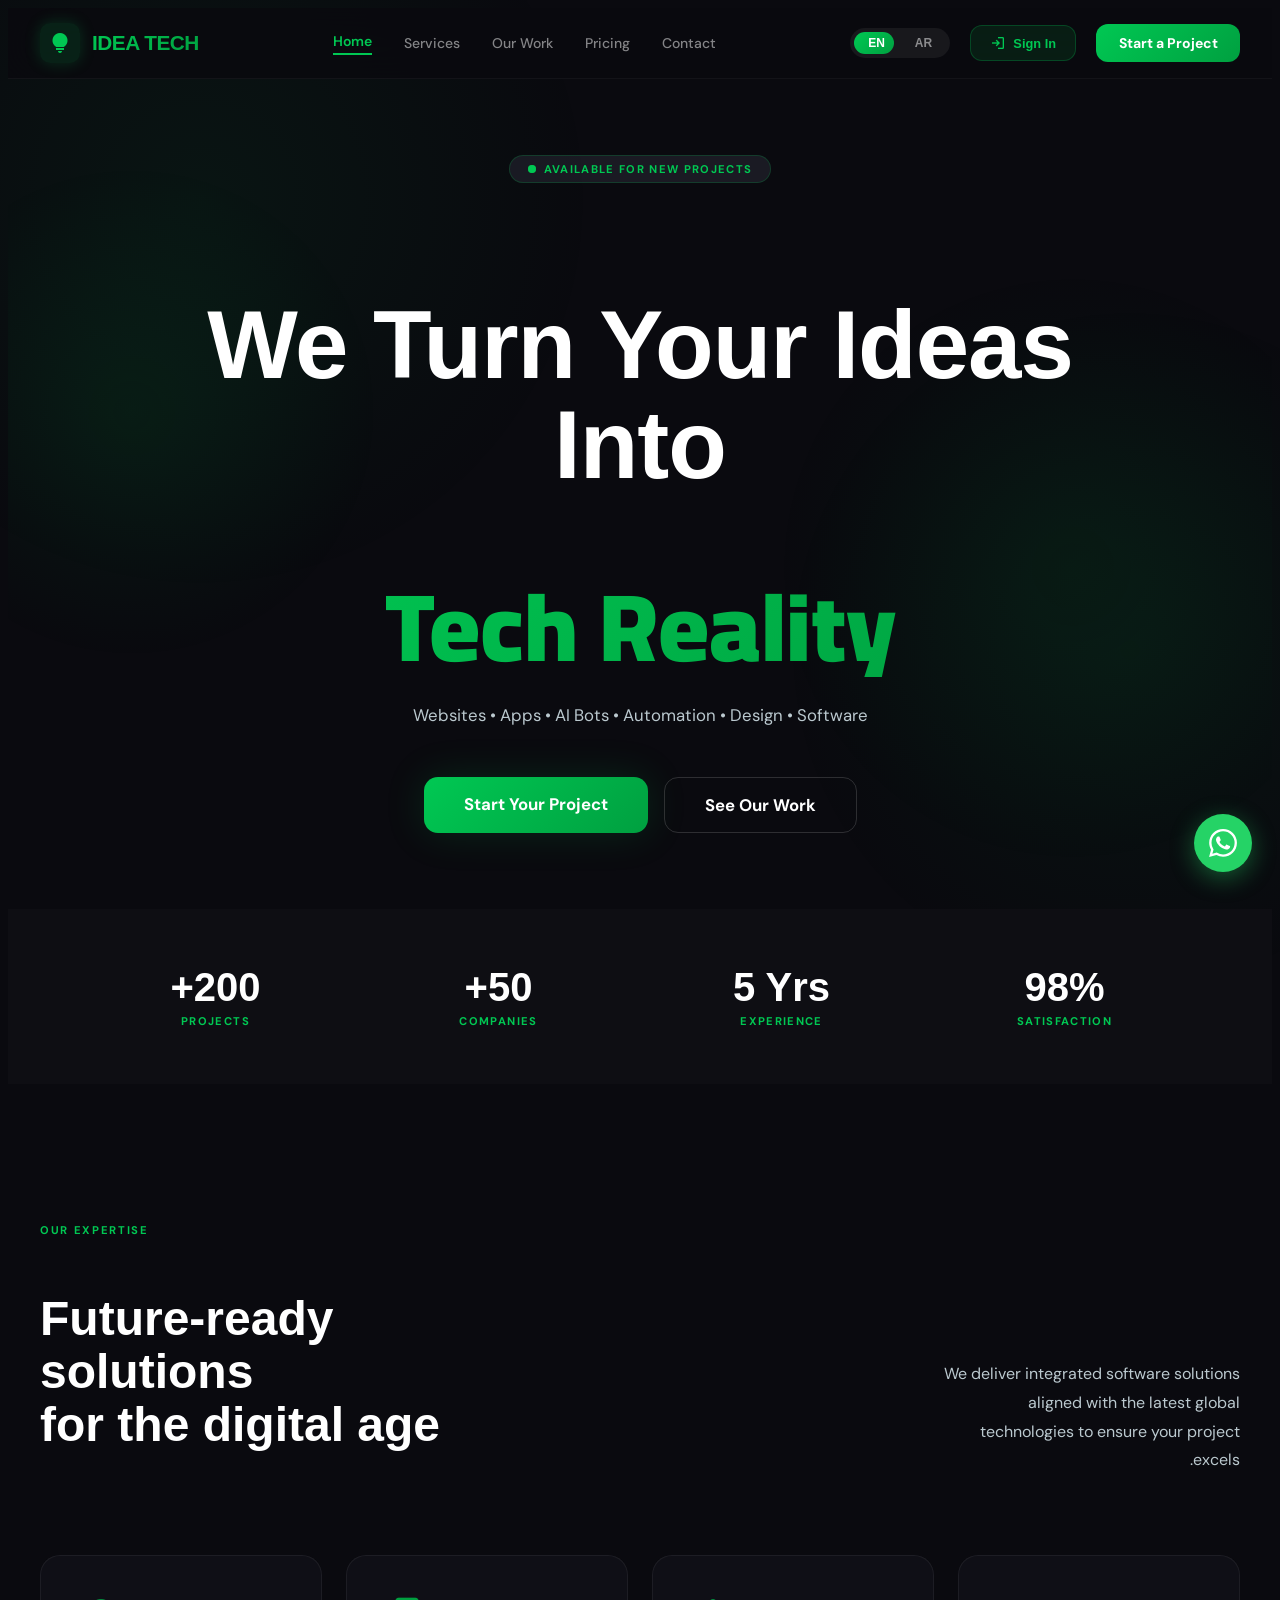
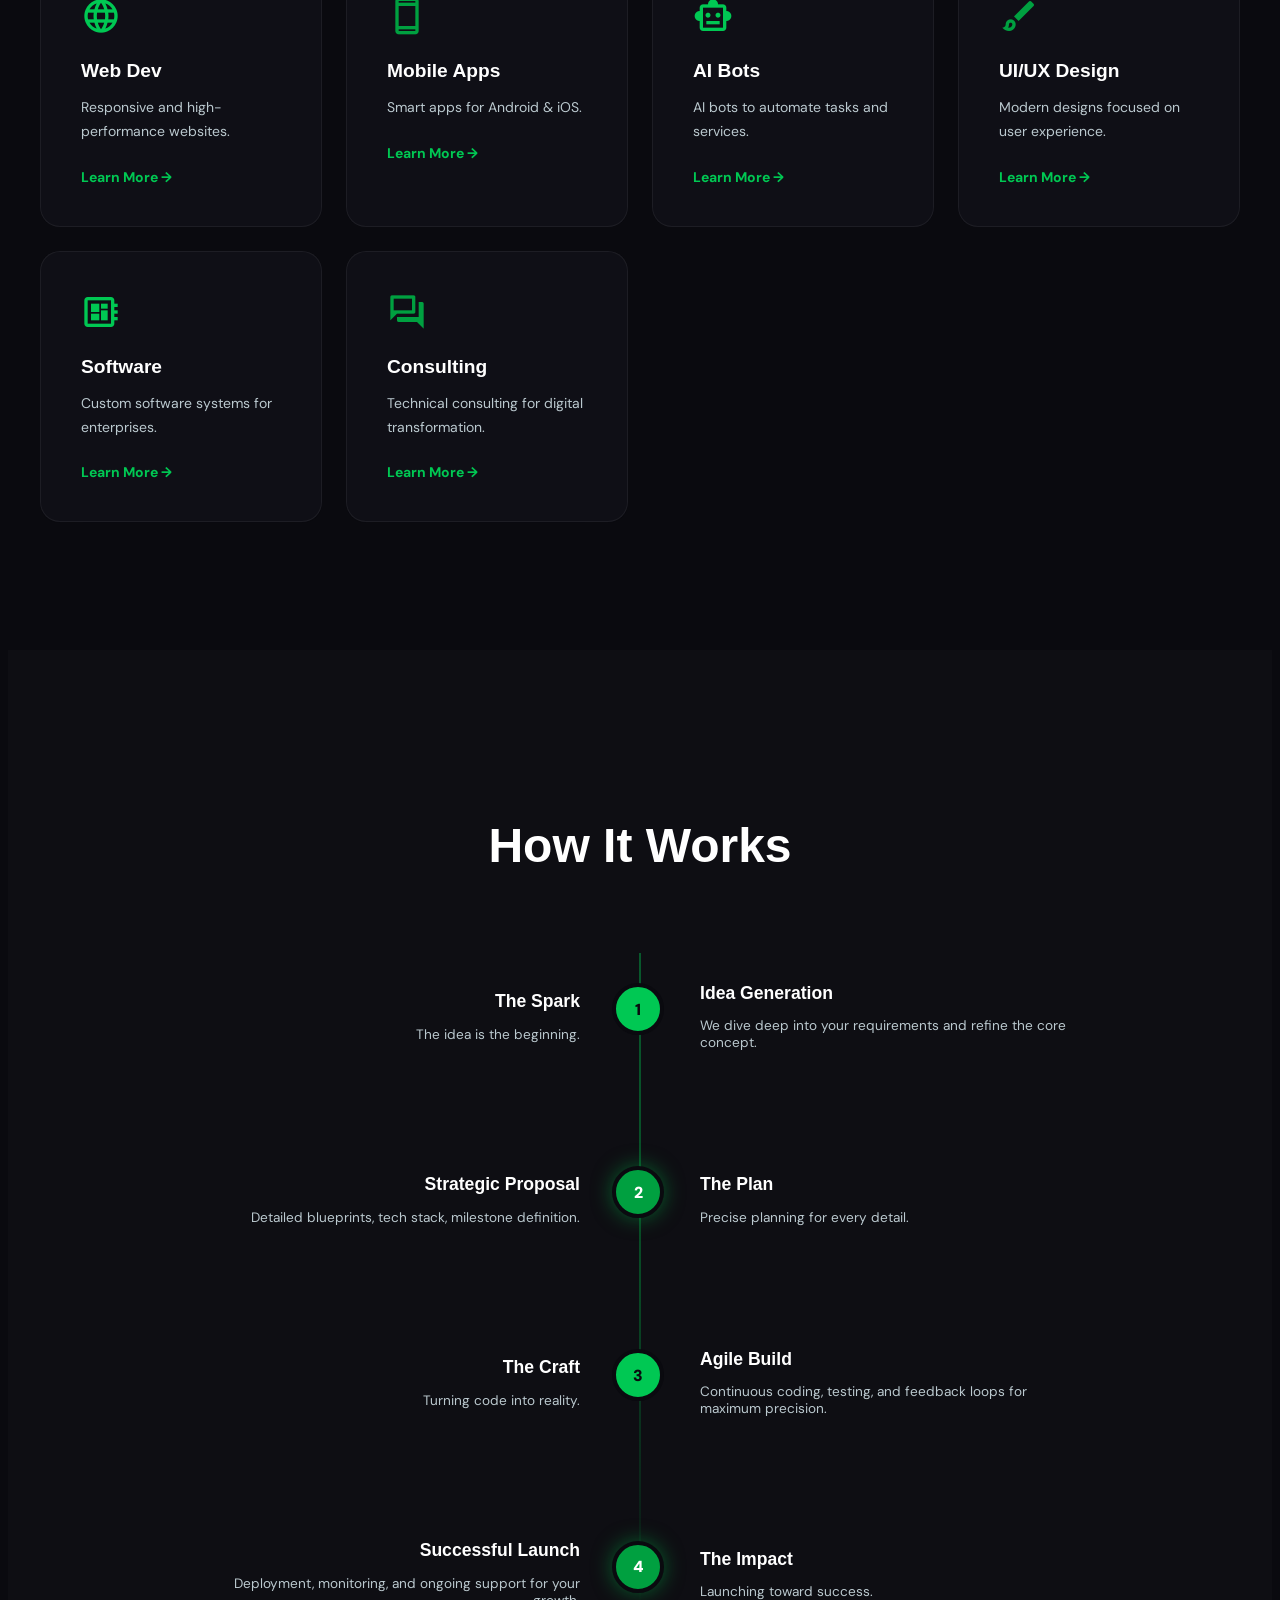
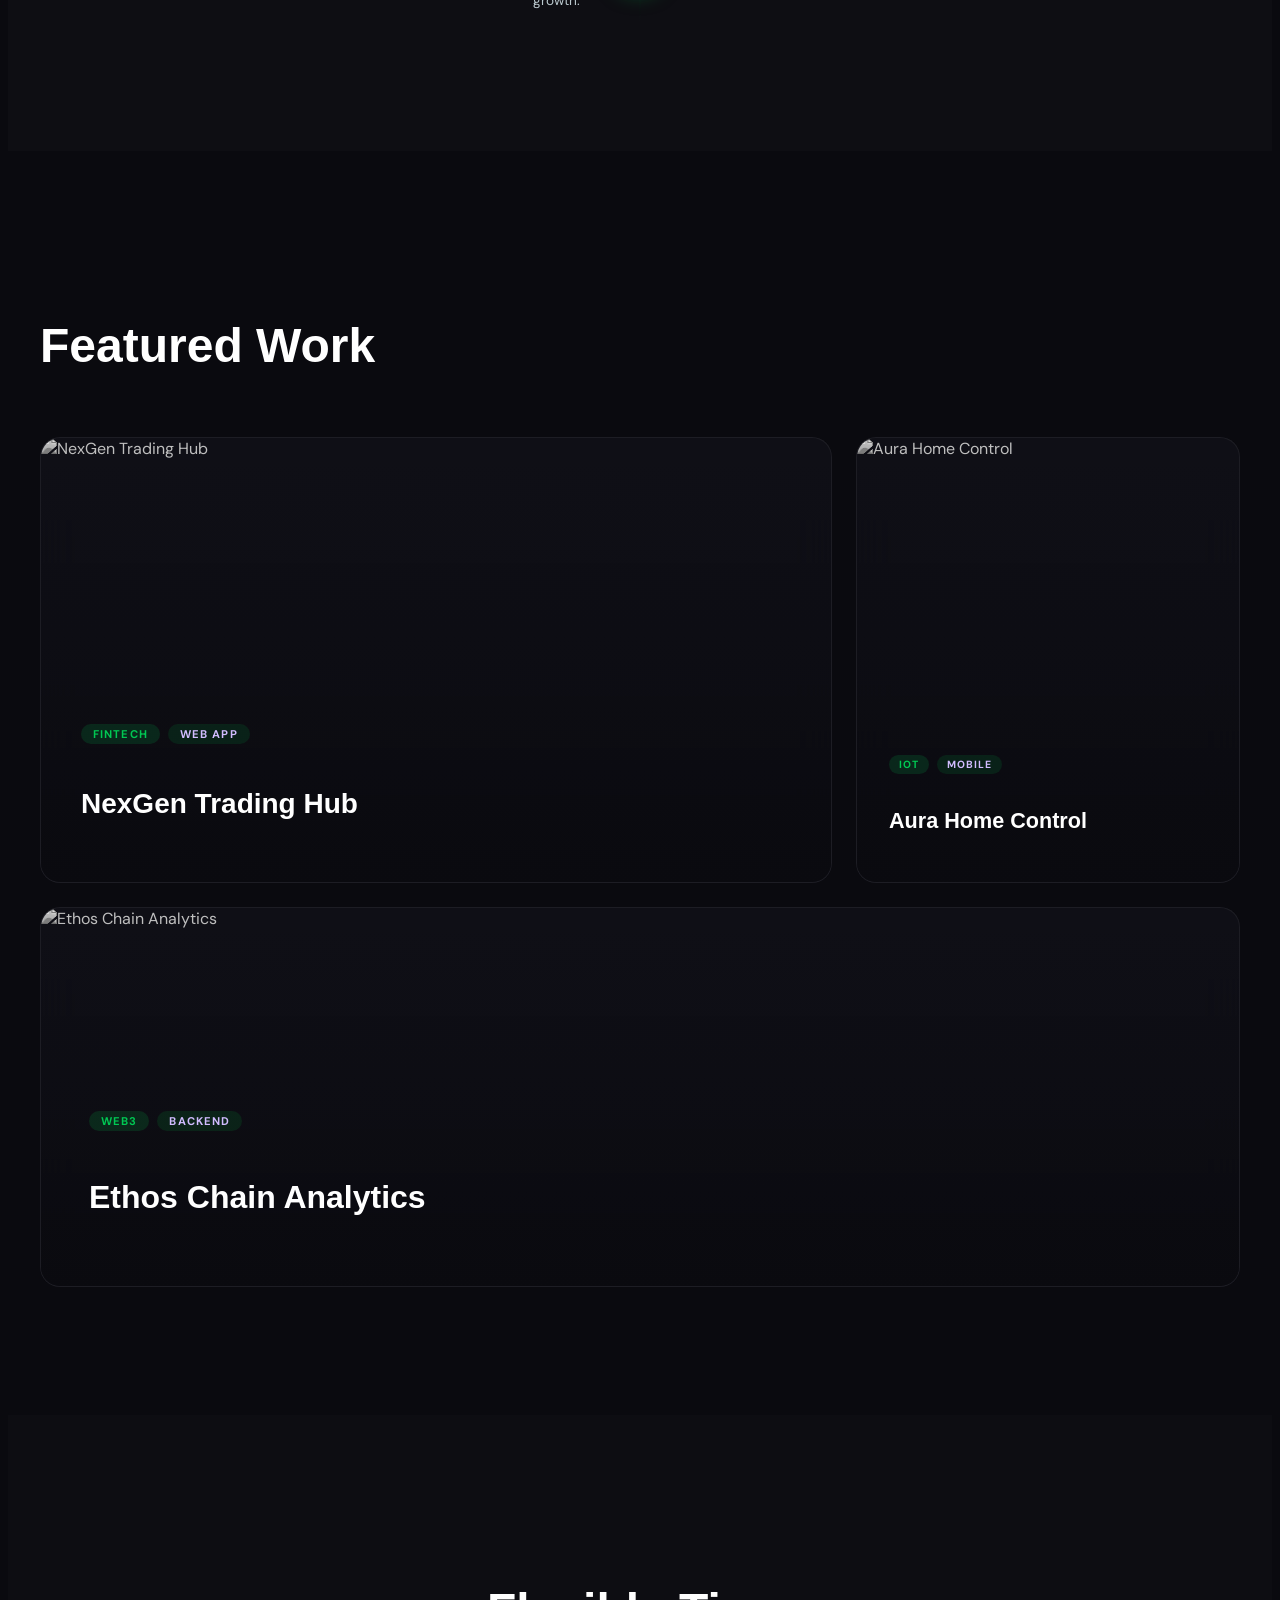
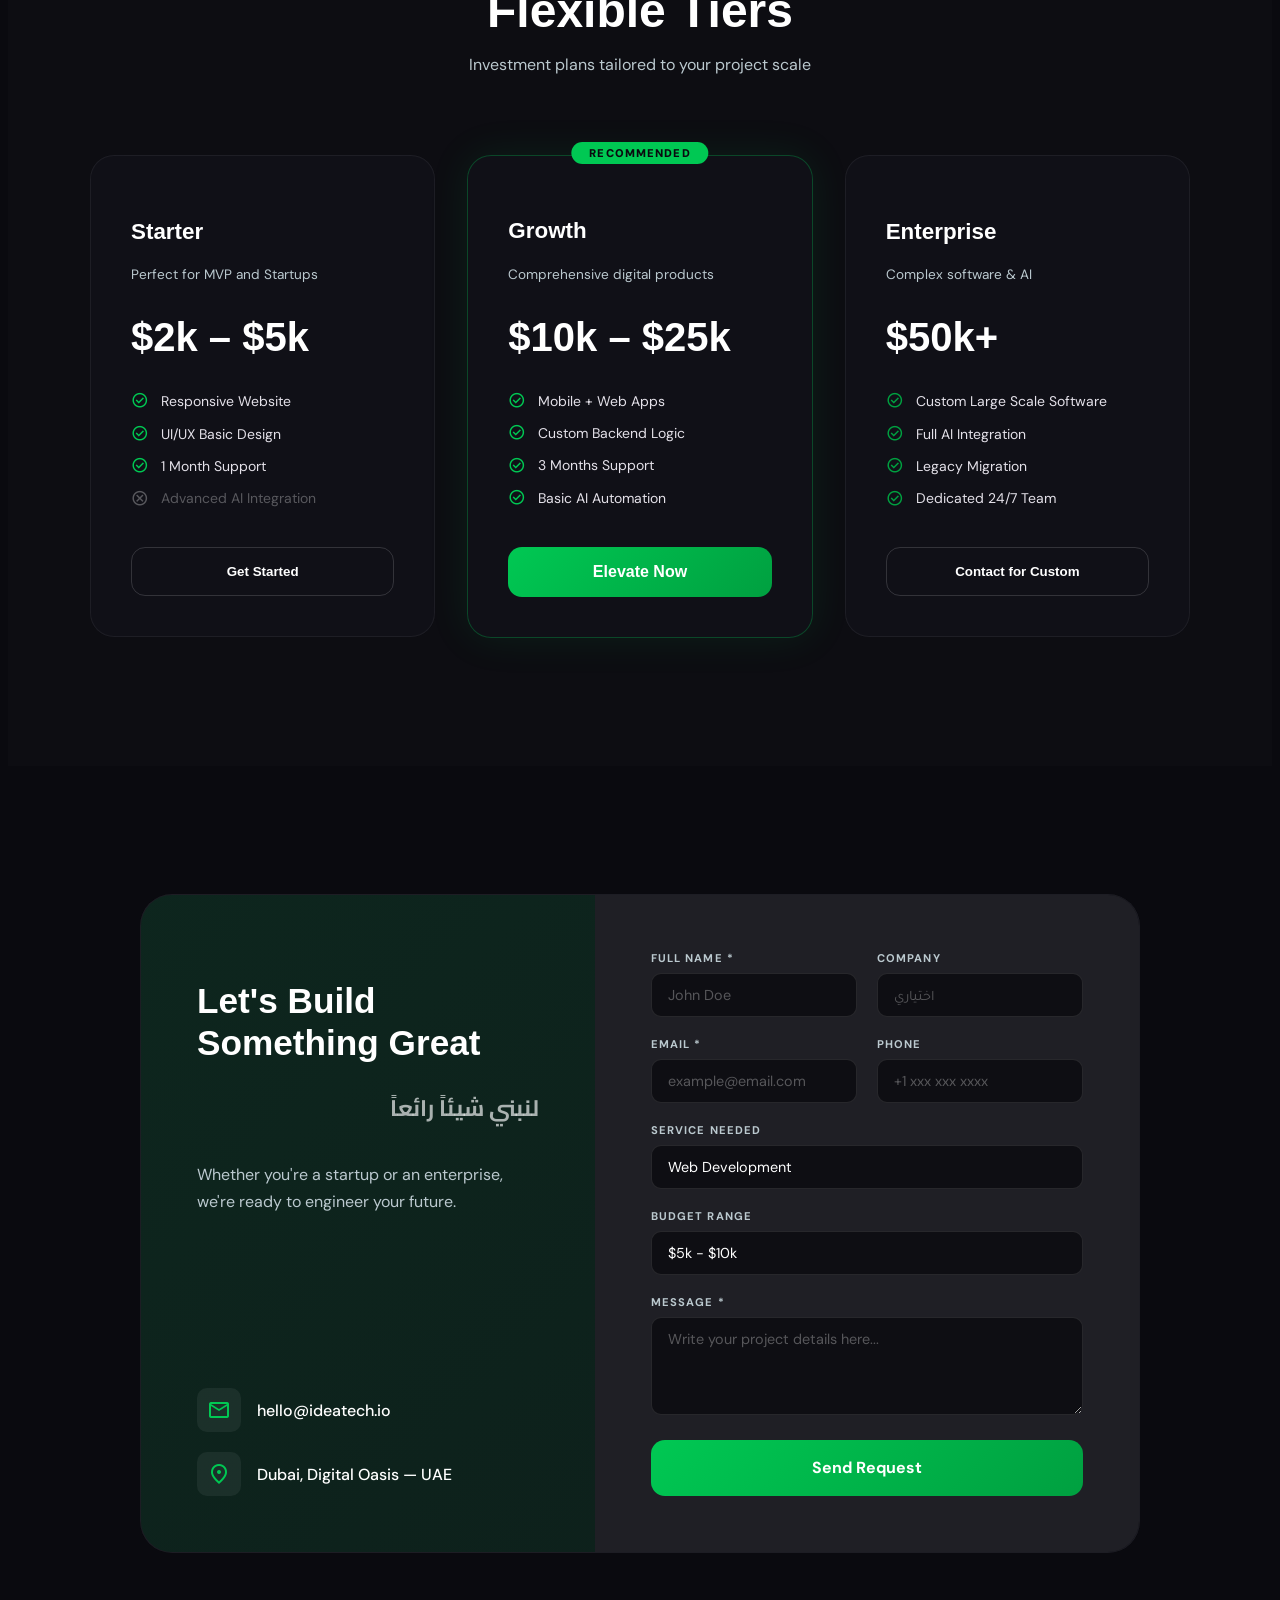
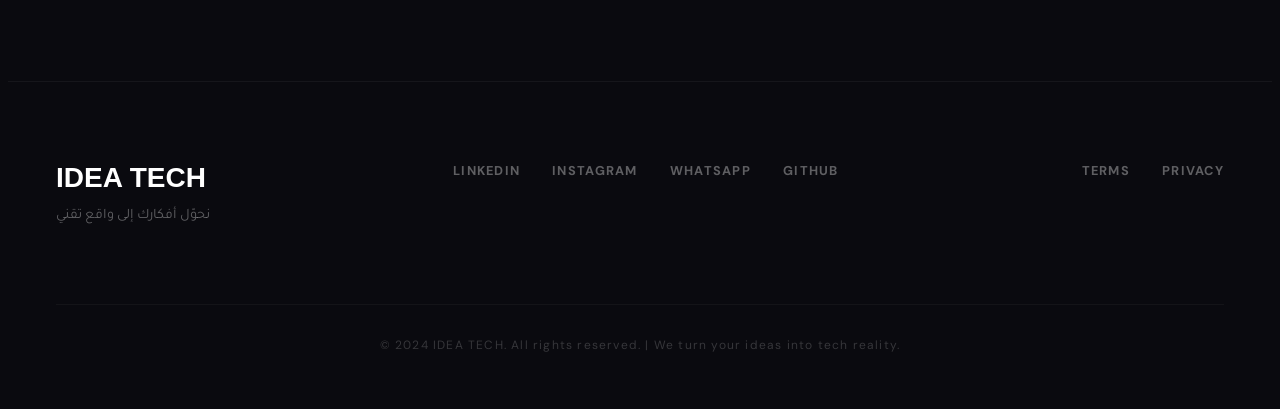
==== commit be4bb1fd: "Add files via upload" ====
--- a/index.html
+++ b/index.html
@@ -548,7 +548,7 @@
 </footer>
 
 <!-- WhatsApp floating button -->
-<a href="#" class="whatsapp-btn">
+<a href="#" class="whatsapp-btn" id="whatsapp-float-btn" onclick="openRandomWhatsapp(event)">
   <svg width="28" height="28" fill="white" viewBox="0 0 24 24"><path d="M17.472 14.382c-.297-.149-1.758-.867-2.03-.967-.273-.099-.471-.148-.67.15-.197.297-.767.966-.94 1.164-.173.199-.347.223-.644.075-.297-.15-1.255-.463-2.39-1.475-.883-.788-1.48-1.761-1.653-2.059-.173-.297-.018-.458.13-.606.134-.133.298-.347.446-.52.149-.174.198-.298.298-.497.099-.198.05-.371-.025-.52-.075-.149-.669-1.612-.916-2.207-.242-.579-.487-.5-.669-.51-.173-.008-.371-.01-.57-.01-.198 0-.52.074-.792.372-.272.297-1.04 1.016-1.04 2.479 0 1.462 1.065 2.875 1.213 3.074.149.198 2.096 3.2 5.077 4.487.709.306 1.262.489 1.694.625.712.227 1.36.195 1.871.118.571-.085 1.758-.719 2.006-1.413.248-.694.248-1.289.173-1.413-.074-.124-.272-.198-.57-.347m-5.421 7.403h-.004a9.87 9.87 0 01-5.031-1.378l-.361-.214-3.741.982.998-3.648-.235-.374a9.86 9.86 0 01-1.51-5.26c.001-5.45 4.436-9.884 9.888-9.884 2.64 0 5.122 1.03 6.988 2.898a9.825 9.825 0 012.893 6.994c-.003 5.45-4.437 9.884-9.885 9.884m8.413-18.297A11.815 11.815 0 0012.05 0C5.495 0 .16 5.335.157 11.892c0 2.096.547 4.142 1.588 5.945L.057 24l6.305-1.654a11.882 11.882 0 005.683 1.448h.005c6.554 0 11.89-5.335 11.893-11.893a11.821 11.821 0 00-3.48-8.413Z"/></svg>
 </a>
 
@@ -581,6 +581,29 @@
 const auth = getAuth(app);
 const db   = getFirestore(app);
 const provider = new GoogleAuthProvider();
+
+// ══ WhatsApp Random Number Loader ══
+let _waNumbers = [];
+(async function loadWhatsappNumbers() {
+  try {
+    const snap = await getDoc(doc(db, 'siteConfig', 'general'));
+    if (snap.exists()) {
+      const d = snap.data();
+      if (Array.isArray(d.whatsappNumbers) && d.whatsappNumbers.length) {
+        _waNumbers = d.whatsappNumbers.filter(n => n);
+      } else if (d.whatsapp) {
+        _waNumbers = [d.whatsapp];
+      }
+    }
+  } catch(e) { console.warn('WhatsApp config load failed:', e); }
+})();
+
+window.openRandomWhatsapp = function(e) {
+  e.preventDefault();
+  if (!_waNumbers.length) return;
+  const url = _waNumbers[Math.floor(Math.random() * _waNumbers.length)];
+  window.open(url, '_blank');
+};
 
 // ══ Inject Auth CSS ══
 const authStyle = document.createElement('style');
@@ -603,8 +626,12 @@
   .auth-tab.active{background:linear-gradient(135deg,#00C853,#00A040);color:#fff;}
   .auth-field{margin-bottom:1.25rem;}
   .auth-field label{display:block;font-size:.75rem;font-weight:700;color:rgba(255,255,255,.5);margin-bottom:.5rem;}
-  .auth-field input{width:100%;background:#0e0e13;border:1px solid rgba(255,255,255,.1);border-radius:.625rem;padding:.8rem 1rem;color:#fff;font-size:.9rem;outline:none;transition:border-color .2s;font-family:inherit;direction:ltr;}
+  .auth-field input{width:100%;background:#0e0e13;border:1px solid rgba(255,255,255,.1);border-radius:.625rem;padding:.8rem 1rem;color:#fff !important;font-size:.9rem;outline:none;transition:border-color .2s;font-family:inherit;direction:ltr;-webkit-text-fill-color:#fff !important;caret-color:#fff;}
   .auth-field input:focus{border-color:rgba(0,200,83,.5);}
+  .auth-field input::placeholder{color:rgba(255,255,255,.3);-webkit-text-fill-color:rgba(255,255,255,.3);}
+  .auth-field input:-webkit-autofill,
+  .auth-field input:-webkit-autofill:hover,
+  .auth-field input:-webkit-autofill:focus{-webkit-box-shadow:0 0 0px 1000px #0e0e13 inset !important;-webkit-text-fill-color:#fff !important;caret-color:#fff;transition:background-color 5000s ease-in-out 0s;}
   .auth-btn-main{width:100%;padding:1rem;border-radius:.875rem;border:none;cursor:pointer;background:linear-gradient(135deg,#00C853,#00A040);color:#fff;font-weight:700;font-size:.95rem;font-family:inherit;transition:transform .2s;display:flex;align-items:center;justify-content:center;gap:8px;}
   .auth-btn-main:hover{transform:scale(1.02);}
   .auth-btn-google{width:100%;padding:.875rem;border-radius:.875rem;border:1px solid rgba(255,255,255,.12);background:rgba(255,255,255,.04);color:#fff;font-weight:700;font-size:.875rem;font-family:inherit;cursor:pointer;display:flex;align-items:center;justify-content:center;gap:10px;transition:background .2s;}
--- a/style.css
+++ b/style.css
@@ -3,13 +3,24 @@
    ═══════════════════════════════════════════ */
 
 *, *::before, *::after { box-sizing: border-box; }
-html { scroll-behavior: smooth; }
+html { scroll-behavior: smooth; color-scheme: dark; }
 
 body {
   background-color: #0A0A0F;
   color: #e4e1e9;
   font-family: 'DM Sans', 'Tajawal', sans-serif;
   overflow-x: hidden;
+  color-scheme: dark;
+}
+
+/* Force all native inputs to dark theme (Firefox/OS theme override fix) */
+input, textarea, select, button { color-scheme: dark; }
+input:not([type=submit]):not([type=button]):not([type=reset]):not([type=checkbox]):not([type=radio]):not([type=range]),
+textarea,
+select {
+  background-color: #0e0e13 !important;
+  color: #fff !important;
+  -webkit-text-fill-color: #fff !important;
 }
 
 /* ─── Gradient mesh background ─── */
@@ -406,13 +417,31 @@
 .form-input, .form-select, .form-textarea {
   width: 100%; background: #0e0e13;
   border: 1px solid rgba(255,255,255,.1); border-radius: .625rem;
-  padding: .75rem 1rem; color: #fff; font-size: .9rem;
+  padding: .75rem 1rem; color: #fff !important; font-size: .9rem;
   outline: none; transition: border-color .2s; font-family: inherit;
+  -webkit-text-fill-color: #fff !important;
+  caret-color: #fff;
 }
 .form-input:focus, .form-select:focus, .form-textarea:focus { border-color: rgba(0,200,83,.5); }
 .form-input[type="email"], .form-input[type="tel"] { direction: ltr; }
 .form-select { appearance: none; }
-.form-textarea { resize: vertical; }
+.form-textarea { resize: vertical; -webkit-text-fill-color: #fff !important; color: #fff !important; }
+/* Fix browser autofill overriding background/text color */
+.form-input:-webkit-autofill,
+.form-input:-webkit-autofill:hover,
+.form-input:-webkit-autofill:focus,
+.form-select:-webkit-autofill,
+.form-textarea:-webkit-autofill {
+  -webkit-box-shadow: 0 0 0px 1000px #0e0e13 inset !important;
+  -webkit-text-fill-color: #fff !important;
+  caret-color: #fff;
+  border: 1px solid rgba(255,255,255,.1);
+  transition: background-color 5000s ease-in-out 0s;
+}
+.form-input::placeholder, .form-textarea::placeholder {
+  color: rgba(255,255,255,.3);
+  -webkit-text-fill-color: rgba(255,255,255,.3);
+}
 .form-error {
   background: rgba(255,60,60,.1); border: 1px solid rgba(255,60,60,.3);
   color: #ff6b6b; padding: .75rem 1rem; border-radius: .625rem; font-size: .85rem; margin-bottom: 1rem;
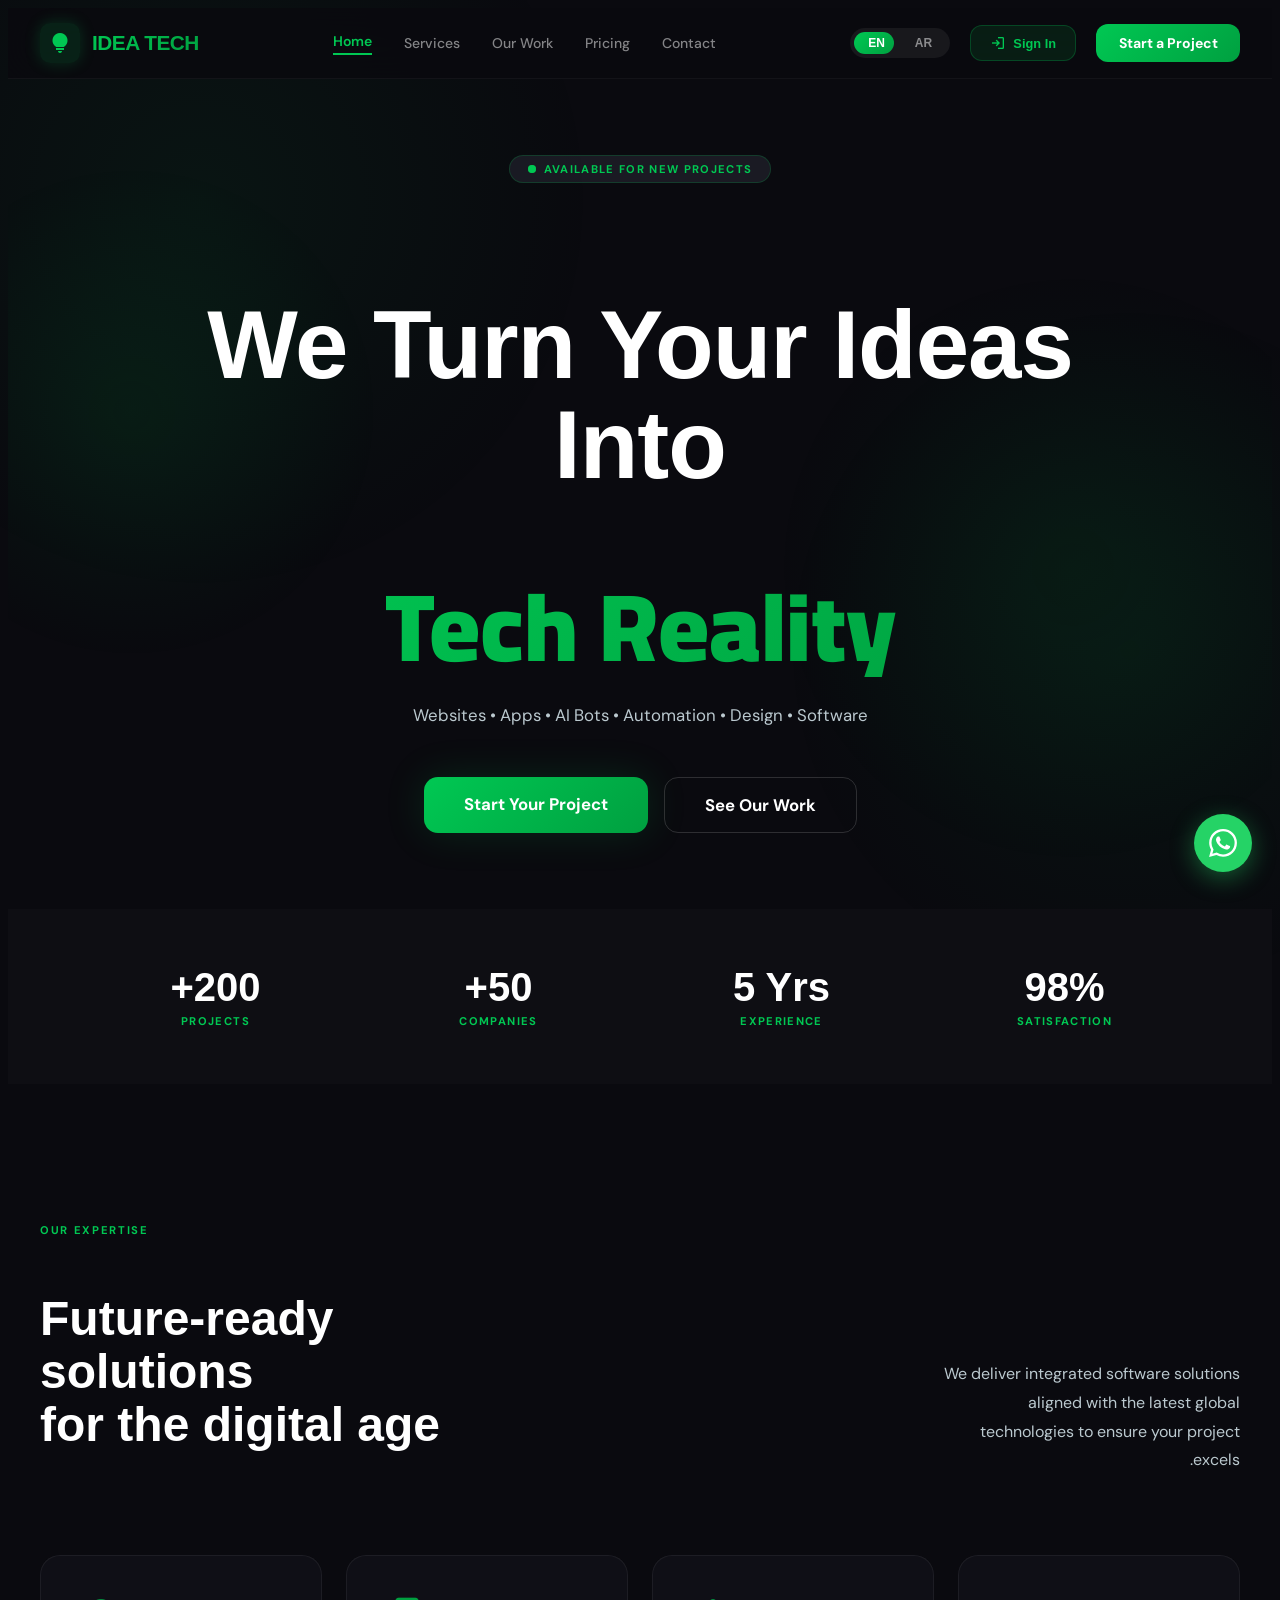
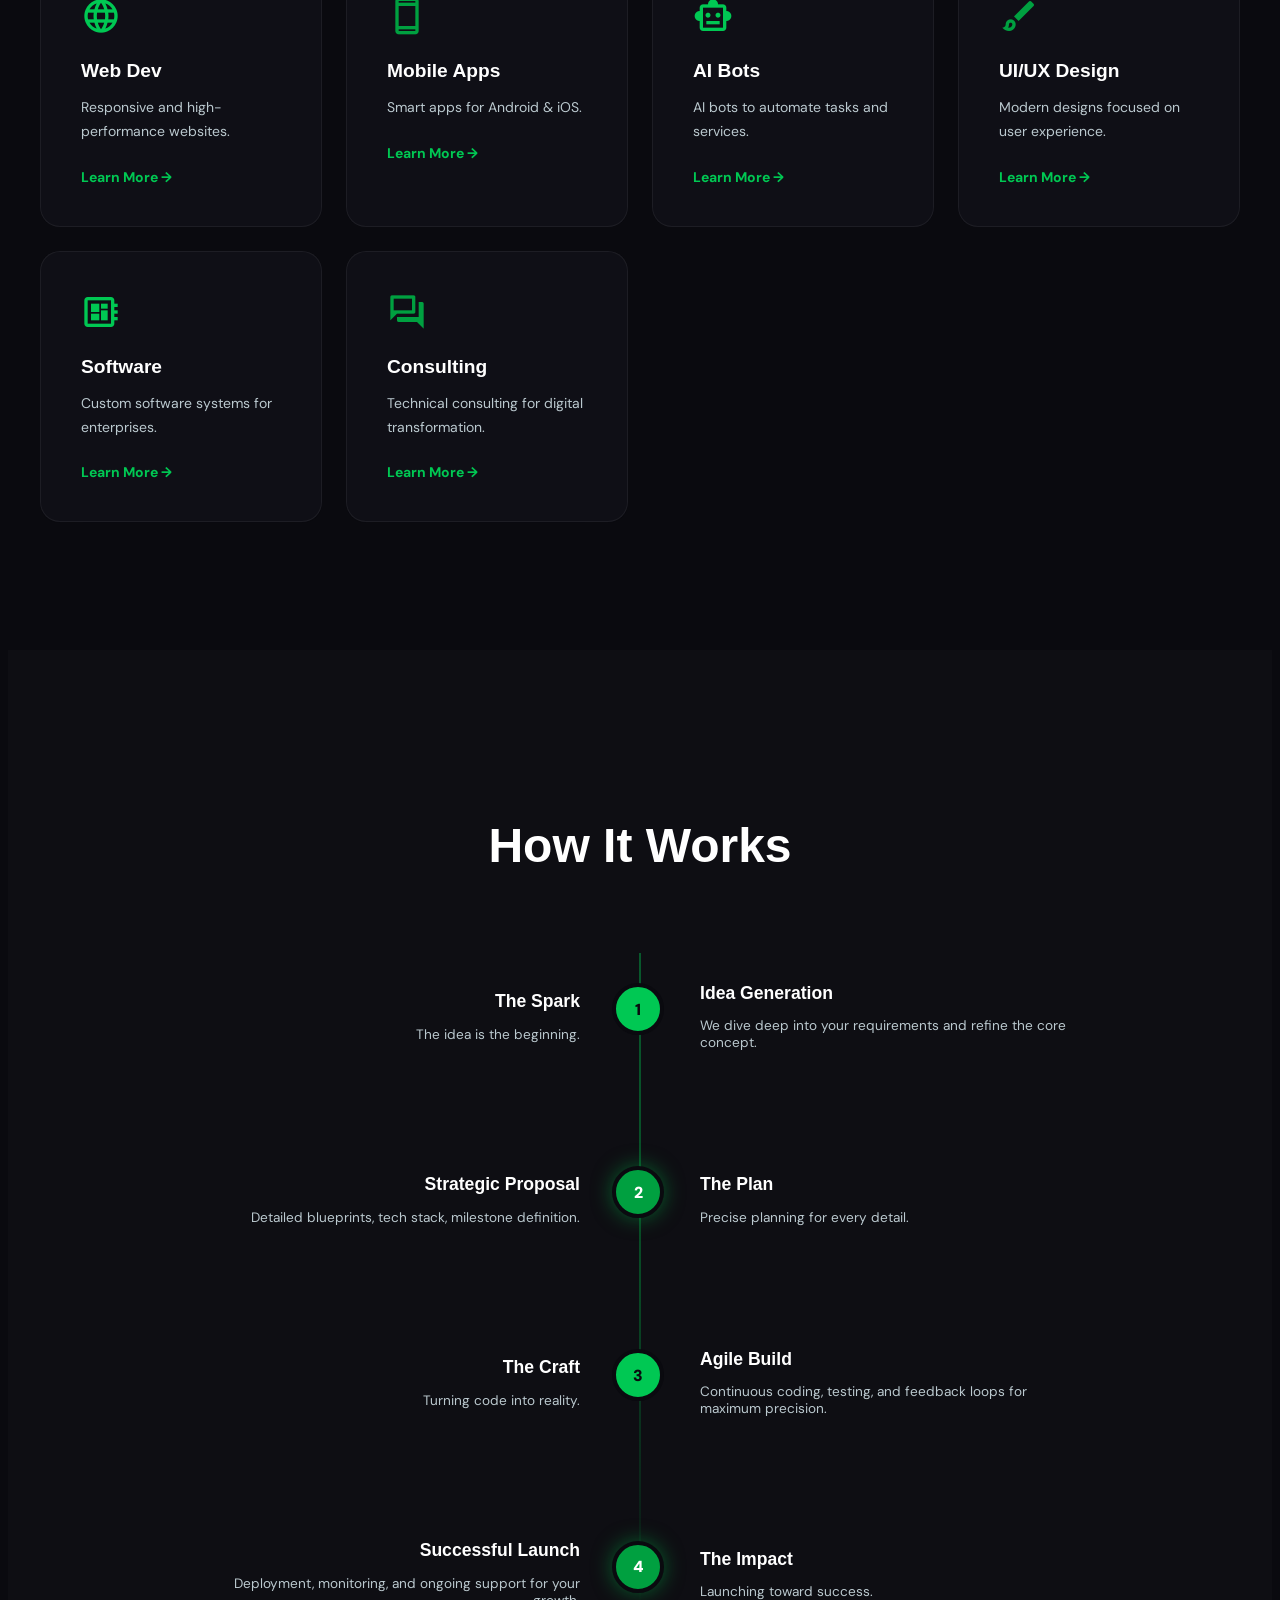
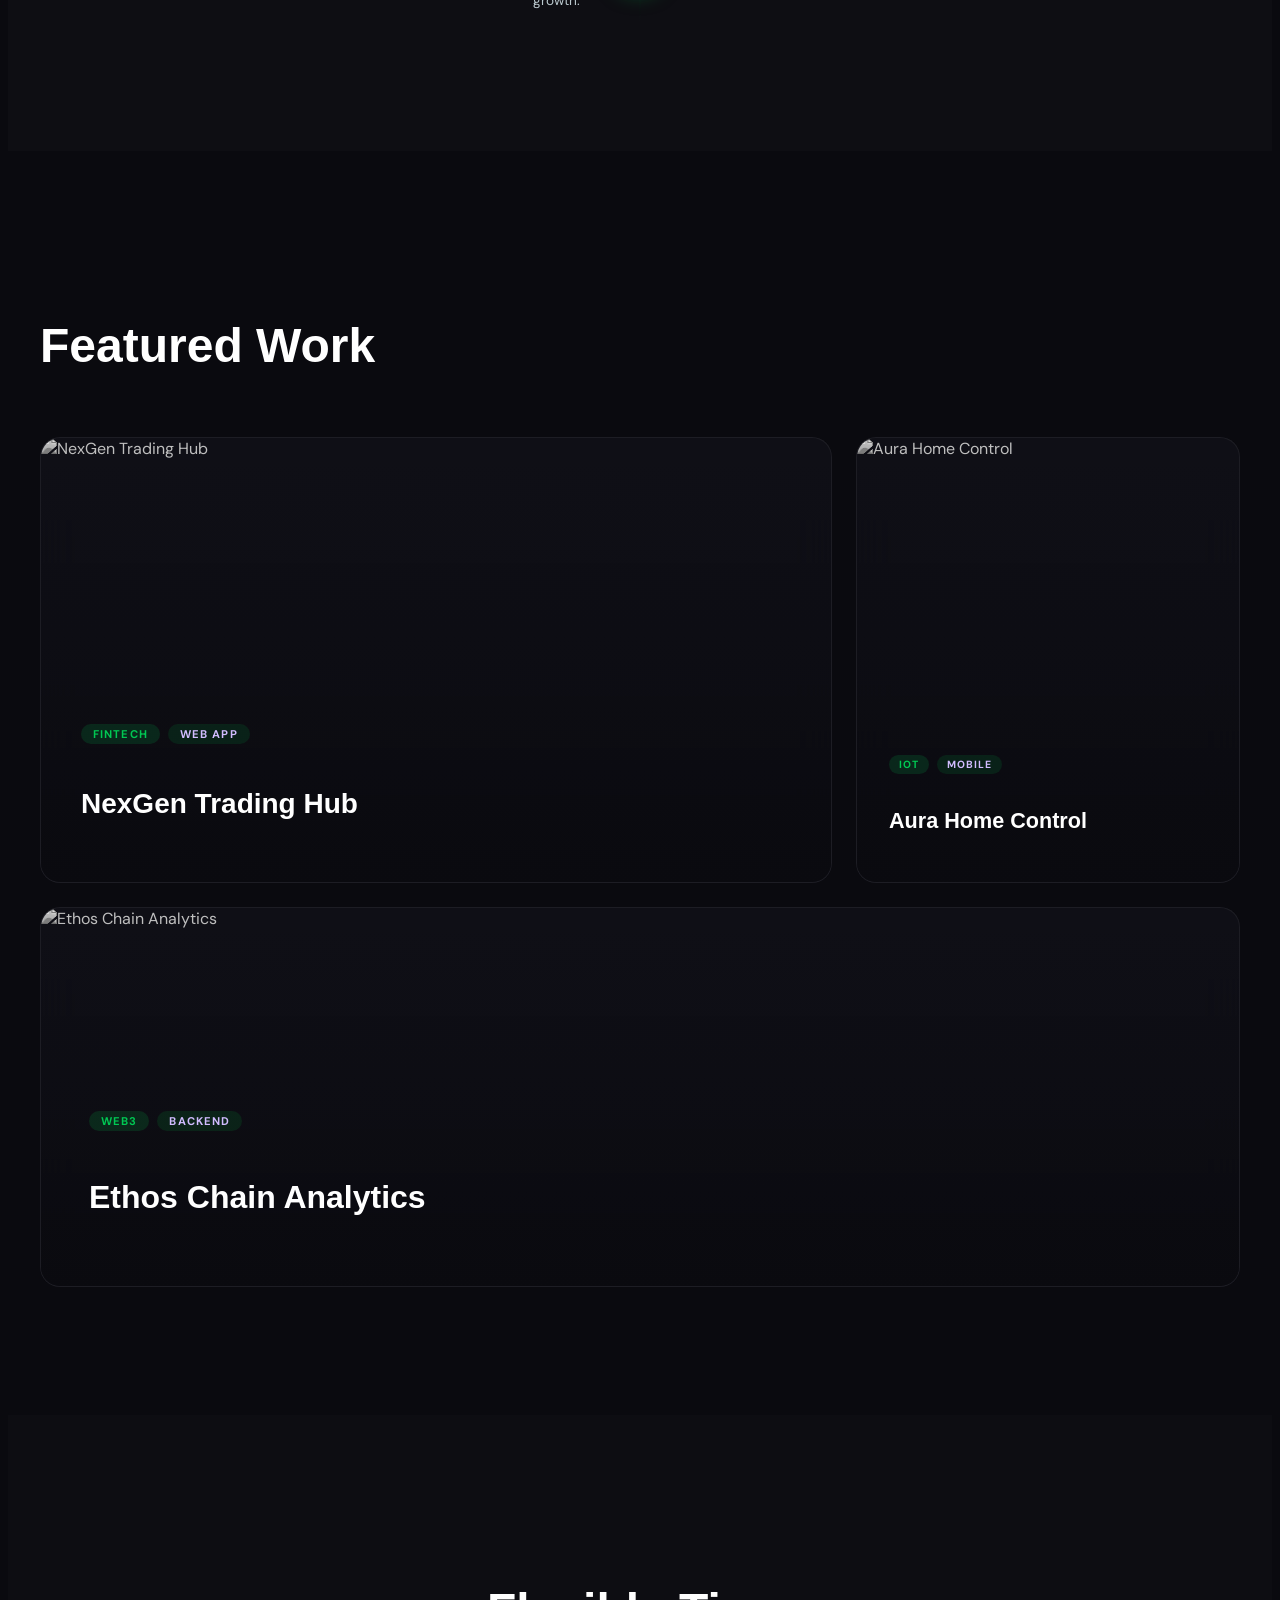
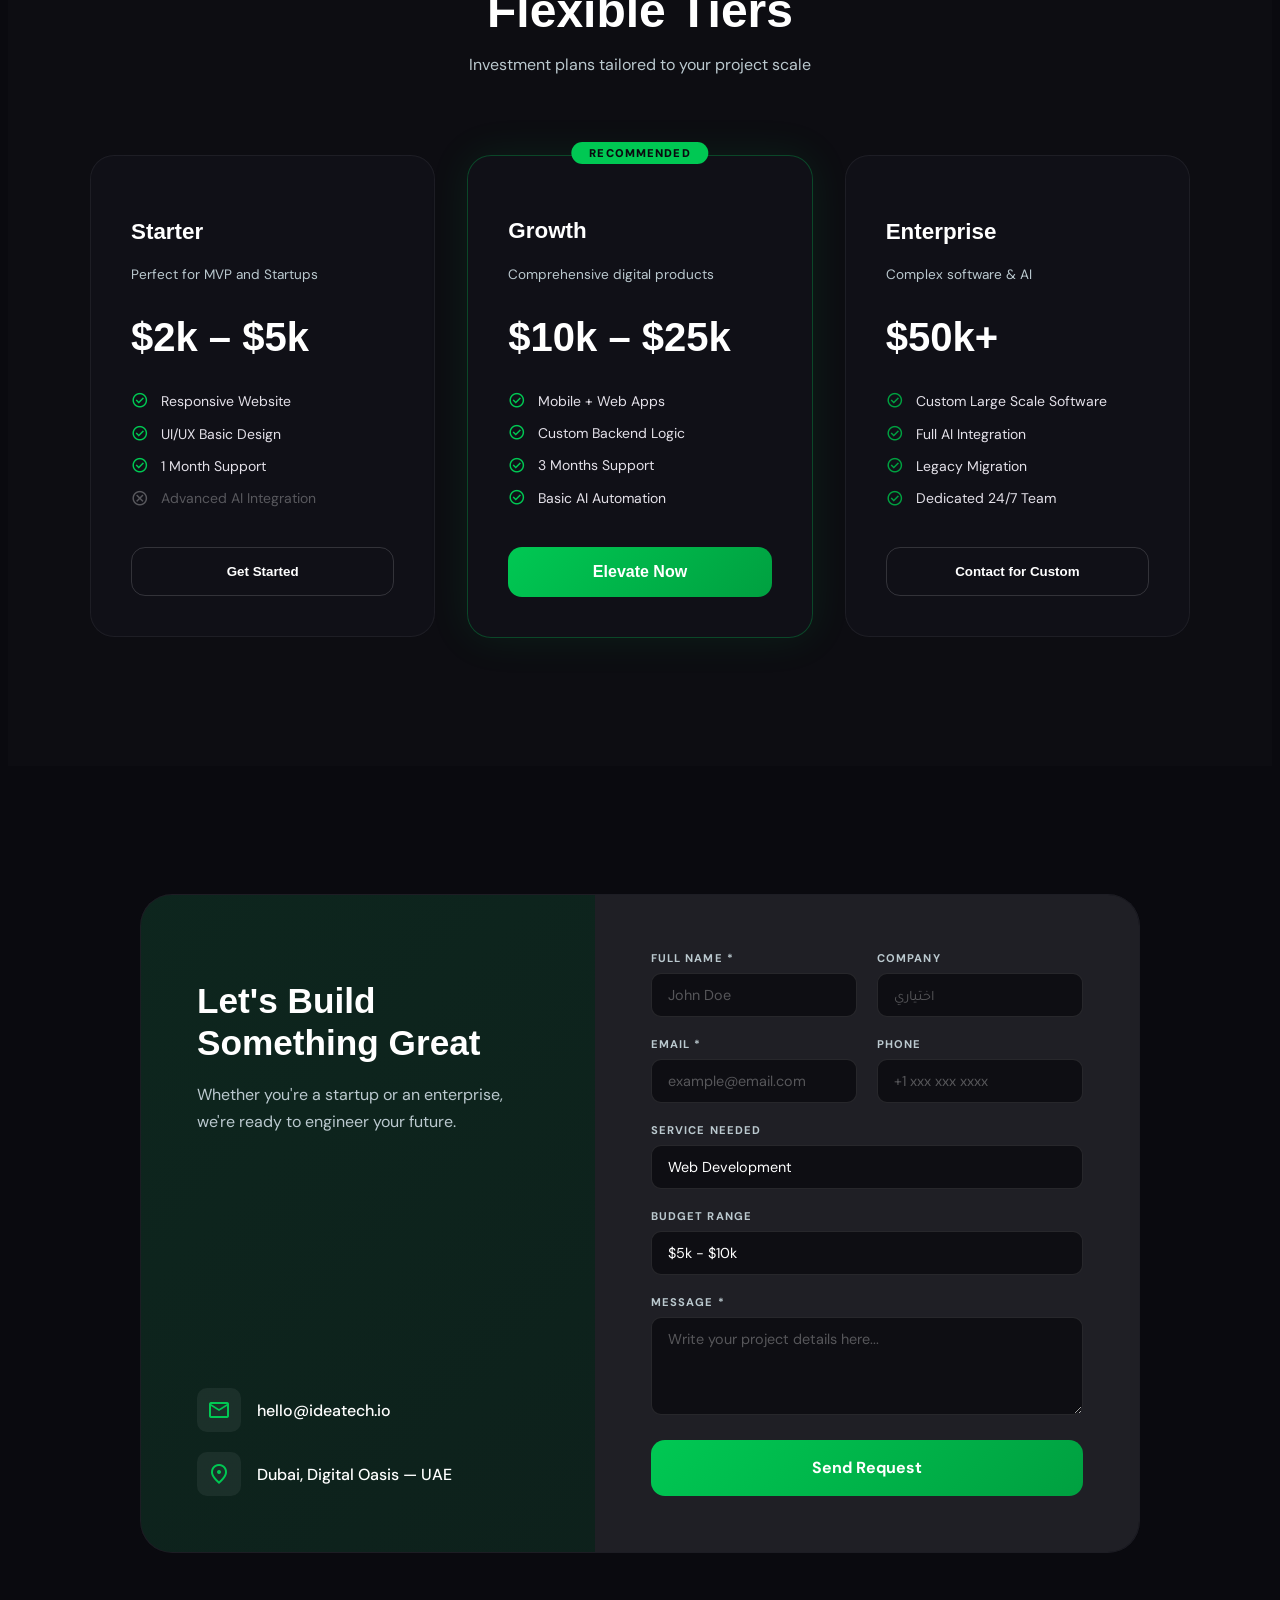
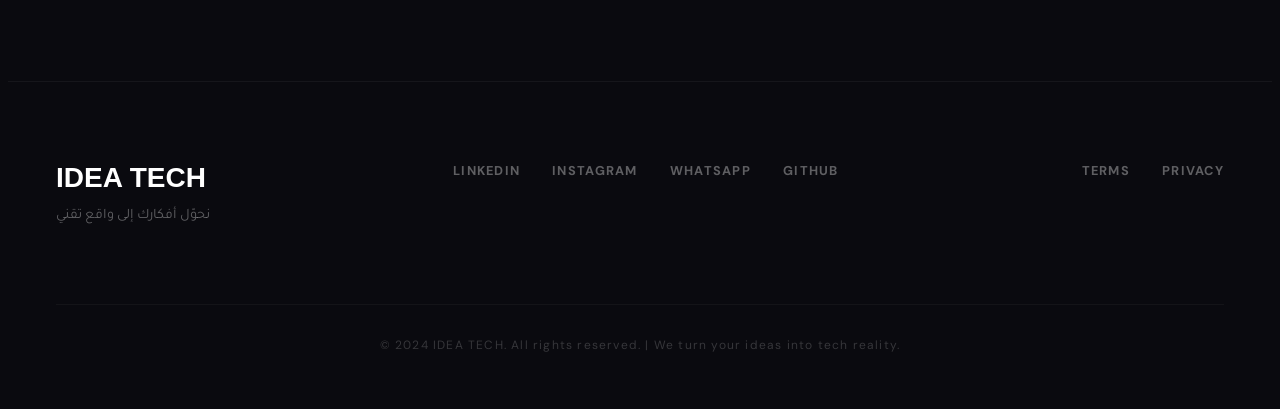
==== commit e922ef6a: "Add files via upload" ====
--- a/index.html
+++ b/index.html
@@ -73,7 +73,7 @@
       <div class="nav-logo-icon">
         <span class="material-symbols-outlined" style="font-variation-settings:'FILL' 1;color:#00C853;">lightbulb</span>
       </div>
-      <span class="nav-logo-text">IDEA TECH</span>
+      <span class="nav-logo-text" id="site-nav-name">IDEA TECH</span>
     </a>
 
     <!-- Desktop links -->
@@ -132,12 +132,12 @@
   <!-- Mobile menu -->
   <div id="mobile-menu">
     <div class="mobile-menu-inner">
-      <a href="#"         class="mobile-link active">Home</a>
-      <a href="#services" class="mobile-link" onclick="toggleMobileMenu()">Services</a>
-      <a href="#work"     class="mobile-link" onclick="toggleMobileMenu()">Our Work</a>
-      <a href="#pricing"  class="mobile-link" onclick="toggleMobileMenu()">Pricing</a>
-      <a href="#contact"  class="mobile-link" onclick="toggleMobileMenu()">Contact</a>
-      <a href="#contact"  class="btn-grad mobile-cta">Start a Project</a>
+      <a href="#"         class="mobile-link active" data-en="Home"            data-ar="الرئيسية">Home</a>
+      <a href="#services" class="mobile-link" onclick="toggleMobileMenu()" data-en="Services"       data-ar="الخدمات">Services</a>
+      <a href="#work"     class="mobile-link" onclick="toggleMobileMenu()" data-en="Our Work"        data-ar="أعمالنا">Our Work</a>
+      <a href="#pricing"  class="mobile-link" onclick="toggleMobileMenu()" data-en="Pricing"         data-ar="الأسعار">Pricing</a>
+      <a href="#contact"  class="mobile-link" onclick="toggleMobileMenu()" data-en="Contact"         data-ar="تواصل">Contact</a>
+      <a href="#contact"  class="btn-grad mobile-cta"                       data-en="Start a Project" data-ar="ابدأ مشروعك">Start a Project</a>
     </div>
   </div>
 </nav>
@@ -165,7 +165,7 @@
     <h1 class="hero-h1-grad text-grad" data-en="Tech Reality" data-ar="واقع تقني">
       Tech Reality
     </h1>
-    <p class="hero-subtitle-ar" id="hero-subtitle">نحوّل أفكارك إلى واقع تقني</p>
+    <p class="hero-subtitle-ar" id="hero-subtitle" data-default="نحوّل أفكارك إلى واقع تقني">نحوّل أفكارك إلى واقع تقني</p>
 
     <p class="hero-desc" data-en="Websites • Apps • AI Bots • Automation • Design • Software" data-ar="مواقع • تطبيقات • بوتات AI • أتمتة • تصميم • برمجيات">
       Websites • Apps • AI Bots • Automation • Design • Software
@@ -393,10 +393,10 @@
         <p  class="pricing-desc"  data-en="Perfect for MVP and Startups" data-ar="مثالي للمشاريع الناشئة">Perfect for MVP and Startups</p>
         <div class="pricing-price">$2k – $5k</div>
         <ul class="pricing-features">
-          <li class="pricing-feature"><span class="material-symbols-outlined">check_circle</span> Responsive Website</li>
-          <li class="pricing-feature"><span class="material-symbols-outlined">check_circle</span> UI/UX Basic Design</li>
-          <li class="pricing-feature"><span class="material-symbols-outlined">check_circle</span> 1 Month Support</li>
-          <li class="pricing-feature off"><span class="material-symbols-outlined">cancel</span> Advanced AI Integration</li>
+          <li class="pricing-feature" data-en="Responsive Website"        data-ar="موقع متجاوب"><span class="material-symbols-outlined">check_circle</span> Responsive Website</li>
+          <li class="pricing-feature" data-en="UI/UX Basic Design"          data-ar="تصميم UI/UX أساسي"><span class="material-symbols-outlined">check_circle</span> UI/UX Basic Design</li>
+          <li class="pricing-feature" data-en="1 Month Support"              data-ar="شهر دعم فني"><span class="material-symbols-outlined">check_circle</span> 1 Month Support</li>
+          <li class="pricing-feature off" data-en="Advanced AI Integration"  data-ar="تكامل ذكاء اصطناعي متقدم"><span class="material-symbols-outlined">cancel</span> Advanced AI Integration</li>
         </ul>
         <button class="pricing-btn" data-en="Get Started" data-ar="ابدأ الآن">Get Started</button>
       </div>
@@ -408,10 +408,10 @@
         <p  class="pricing-desc"  data-en="Comprehensive digital products" data-ar="منتجات رقمية متكاملة">Comprehensive digital products</p>
         <div class="pricing-price">$10k – $25k</div>
         <ul class="pricing-features">
-          <li class="pricing-feature"><span class="material-symbols-outlined">check_circle</span> Mobile + Web Apps</li>
-          <li class="pricing-feature"><span class="material-symbols-outlined">check_circle</span> Custom Backend Logic</li>
-          <li class="pricing-feature"><span class="material-symbols-outlined">check_circle</span> 3 Months Support</li>
-          <li class="pricing-feature"><span class="material-symbols-outlined">check_circle</span> Basic AI Automation</li>
+          <li class="pricing-feature" data-en="Mobile + Web Apps"     data-ar="تطبيقات موبايل + ويب"><span class="material-symbols-outlined">check_circle</span> Mobile + Web Apps</li>
+          <li class="pricing-feature" data-en="Custom Backend Logic"   data-ar="منطق خلفي مخصص"><span class="material-symbols-outlined">check_circle</span> Custom Backend Logic</li>
+          <li class="pricing-feature" data-en="3 Months Support"       data-ar="3 أشهر دعم فني"><span class="material-symbols-outlined">check_circle</span> 3 Months Support</li>
+          <li class="pricing-feature" data-en="Basic AI Automation"    data-ar="أتمتة ذكاء اصطناعي أساسية"><span class="material-symbols-outlined">check_circle</span> Basic AI Automation</li>
         </ul>
         <button class="btn-grad pricing-btn-featured" data-en="Elevate Now" data-ar="ارتقِ الآن">Elevate Now</button>
       </div>
@@ -422,10 +422,10 @@
         <p  class="pricing-desc"  data-en="Complex software &amp; AI" data-ar="برمجيات ذكاء اصطناعي متقدمة">Complex software &amp; AI</p>
         <div class="pricing-price">$50k+</div>
         <ul class="pricing-features">
-          <li class="pricing-feature secondary"><span class="material-symbols-outlined">check_circle</span> Custom Large Scale Software</li>
-          <li class="pricing-feature secondary"><span class="material-symbols-outlined">check_circle</span> Full AI Integration</li>
-          <li class="pricing-feature secondary"><span class="material-symbols-outlined">check_circle</span> Legacy Migration</li>
-          <li class="pricing-feature secondary"><span class="material-symbols-outlined">check_circle</span> Dedicated 24/7 Team</li>
+          <li class="pricing-feature secondary" data-en="Custom Large Scale Software" data-ar="برمجيات ضخمة مخصصة"><span class="material-symbols-outlined">check_circle</span> Custom Large Scale Software</li>
+          <li class="pricing-feature secondary" data-en="Full AI Integration"          data-ar="تكامل ذكاء اصطناعي كامل"><span class="material-symbols-outlined">check_circle</span> Full AI Integration</li>
+          <li class="pricing-feature secondary" data-en="Legacy Migration"             data-ar="ترحيل الأنظمة القديمة"><span class="material-symbols-outlined">check_circle</span> Legacy Migration</li>
+          <li class="pricing-feature secondary" data-en="Dedicated 24/7 Team"         data-ar="فريق مخصص 24/7"><span class="material-symbols-outlined">check_circle</span> Dedicated 24/7 Team</li>
         </ul>
         <button class="pricing-btn" data-en="Contact for Custom" data-ar="تواصل للتخصيص">Contact for Custom</button>
       </div>
@@ -442,17 +442,17 @@
       <div class="contact-left">
         <div>
           <h2 class="contact-title"    data-en="Let's Build Something Great" data-ar="لنبني شيئاً رائعاً">Let's Build Something Great</h2>
-          <h3 class="contact-title-ar" dir="rtl">لنبني شيئاً رائعاً</h3>
+          <h3 class="contact-title-ar" dir="rtl" data-en="" data-ar="لنبني شيئاً رائعاً" style="display:none;">لنبني شيئاً رائعاً</h3>
           <p  class="contact-subtitle" data-en="Whether you're a startup or an enterprise, we're ready to engineer your future." data-ar="سواء كنت شركة ناشئة أو مؤسسة، نحن مستعدون لبناء مستقبلك.">Whether you're a startup or an enterprise, we're ready to engineer your future.</p>
         </div>
         <div class="contact-info">
           <div class="contact-info-item">
             <div class="contact-info-icon"><span class="material-symbols-outlined">mail</span></div>
-            <span class="contact-info-text">hello@ideatech.io</span>
+            <span class="contact-info-text" id="site-email">hello@ideatech.io</span>
           </div>
           <div class="contact-info-item">
             <div class="contact-info-icon"><span class="material-symbols-outlined">location_on</span></div>
-            <span class="contact-info-text">Dubai, Digital Oasis — UAE</span>
+            <span class="contact-info-text" id="site-address">Dubai, Digital Oasis — UAE</span>
           </div>
         </div>
       </div>
@@ -500,9 +500,9 @@
           <div class="form-field">
             <label class="form-label" data-en="Budget Range" data-ar="نطاق الميزانية">Budget Range</label>
             <select id="cf-budget" class="form-select">
-              <option>$5k - $10k</option>
-              <option>$10k - $50k</option>
-              <option>$50k+</option>
+              <option data-en="$5k - $10k"  data-ar="5k$ - 10k$">$5k - $10k</option>
+              <option data-en="$10k - $50k" data-ar="10k$ - 50k$">$10k - $50k</option>
+              <option data-en="$50k+"       data-ar="+50k$">$50k+</option>
             </select>
           </div>
           <div class="form-field">
@@ -527,8 +527,8 @@
 <footer class="footer-root">
   <div class="footer-inner">
     <div>
-      <div class="footer-brand-name">IDEA TECH</div>
-      <p class="footer-brand-tagline">نحوّل أفكارك إلى واقع تقني</p>
+      <div class="footer-brand-name" id="site-footer-name">IDEA TECH</div>
+      <p class="footer-brand-tagline" id="site-footer-tagline">نحوّل أفكارك إلى واقع تقني</p>
     </div>
     <div class="footer-social">
       <a href="#" class="footer-link">LinkedIn</a>
@@ -541,7 +541,7 @@
       <a href="#" class="footer-link" data-en="Privacy" data-ar="الخصوصية">Privacy</a>
     </div>
   </div>
-  <div class="footer-bottom">
+  <div class="footer-bottom" id="footer-bottom-text">
     © 2024 IDEA TECH. All rights reserved. |
     <span data-en="We turn your ideas into tech reality." data-ar="نحوّل أفكارك إلى واقع تقني">We turn your ideas into tech reality.</span>
   </div>
@@ -582,20 +582,42 @@
 const db   = getFirestore(app);
 const provider = new GoogleAuthProvider();
 
-// ══ WhatsApp Random Number Loader ══
+// ══ Site-wide Config Loader ══
 let _waNumbers = [];
-(async function loadWhatsappNumbers() {
+
+(async function loadAllSiteConfig() {
   try {
-    const snap = await getDoc(doc(db, 'siteConfig', 'general'));
-    if (snap.exists()) {
-      const d = snap.data();
+    // Load all 3 configs in parallel
+    const [generalSnap, pricingSnap, servicesSnap] = await Promise.all([
+      getDoc(doc(db, 'siteConfig', 'general')),
+      getDoc(doc(db, 'siteConfig', 'pricing')),
+      getDoc(doc(db, 'siteConfig', 'services')),
+    ]);
+
+    // ── General settings ──
+    if (generalSnap.exists()) {
+      const d = generalSnap.data();
+      if (window.applySiteConfig) window.applySiteConfig(d);
+      // WhatsApp
       if (Array.isArray(d.whatsappNumbers) && d.whatsappNumbers.length) {
         _waNumbers = d.whatsappNumbers.filter(n => n);
       } else if (d.whatsapp) {
         _waNumbers = [d.whatsapp];
       }
     }
-  } catch(e) { console.warn('WhatsApp config load failed:', e); }
+
+    // ── Pricing ──
+    if (pricingSnap.exists() && window.applyPricingConfig) {
+      window.applyPricingConfig(pricingSnap.data());
+    }
+
+    // ── Services ──
+    if (servicesSnap.exists() && window.applyServicesConfig) {
+      const list = servicesSnap.data().list;
+      if (list && list.length) window.applyServicesConfig(list);
+    }
+
+  } catch(e) { console.warn('siteConfig load failed:', e); }
 })();
 
 window.openRandomWhatsapp = function(e) {
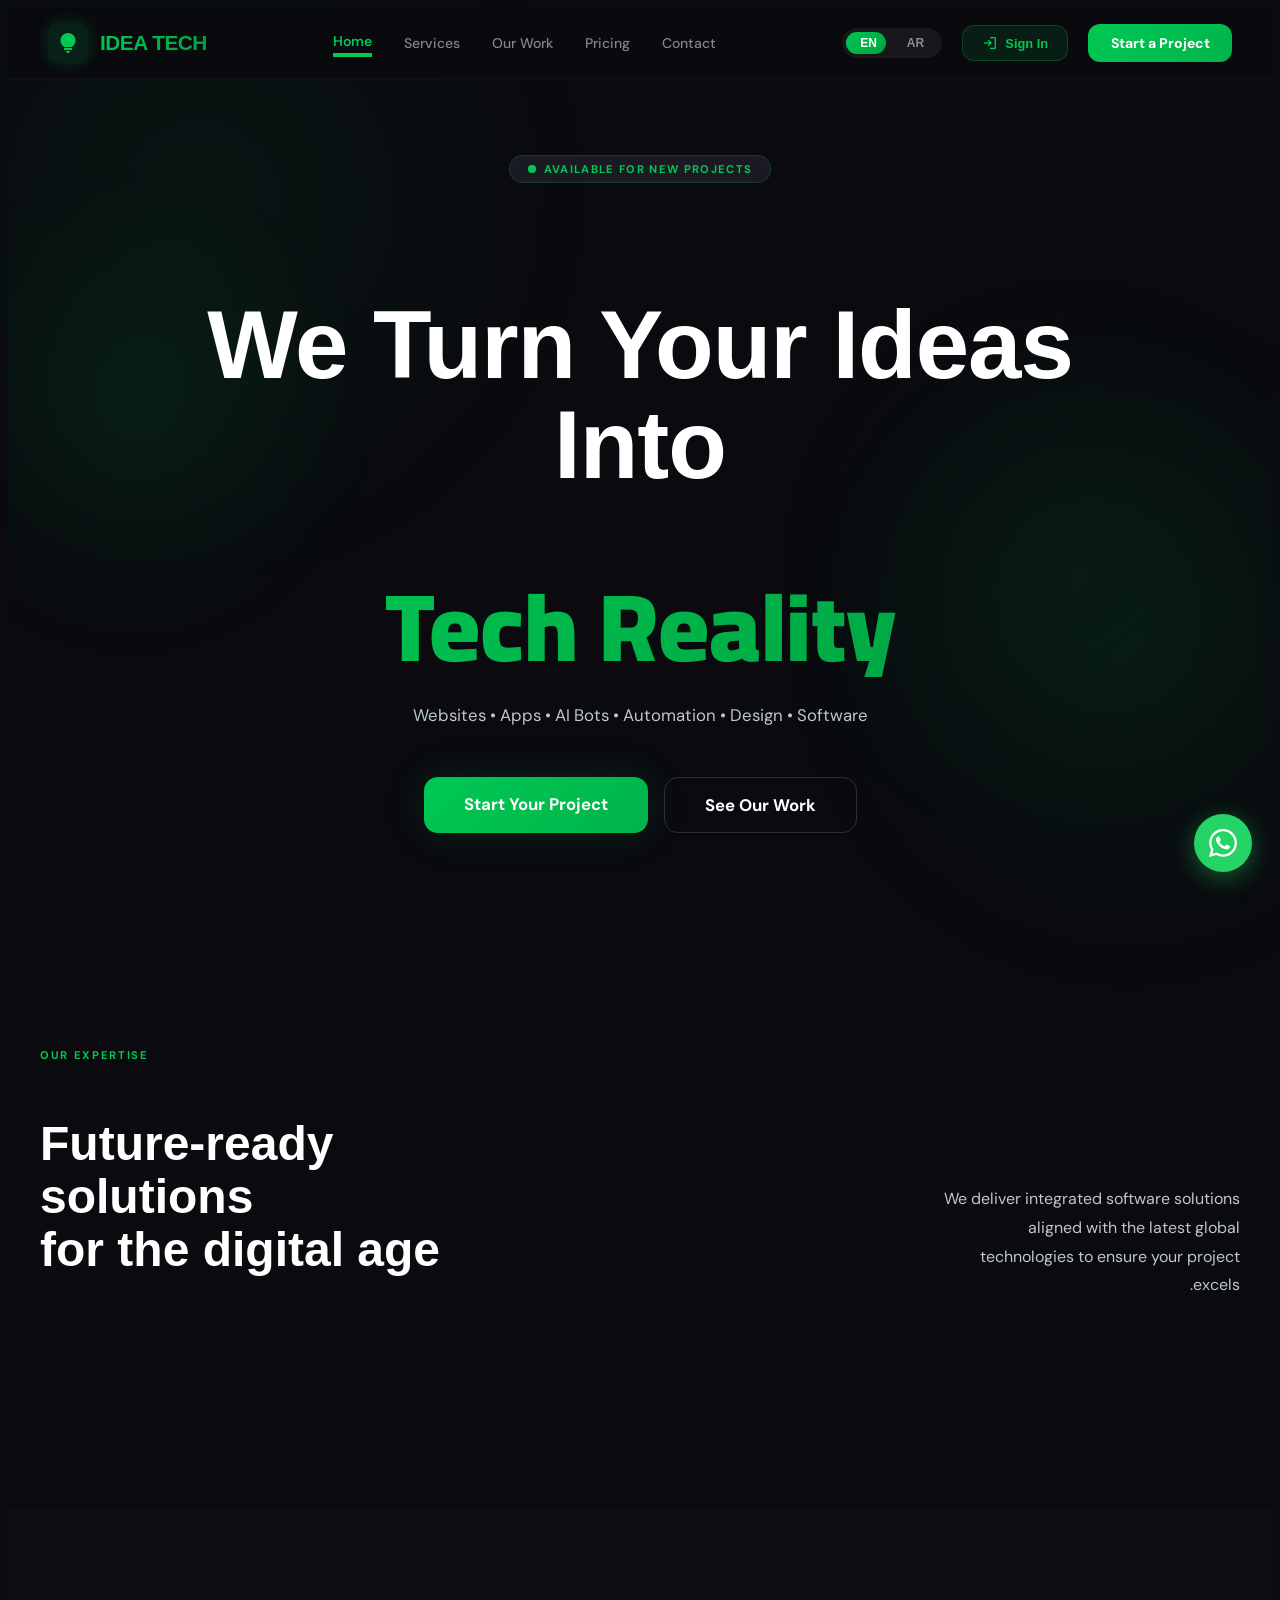
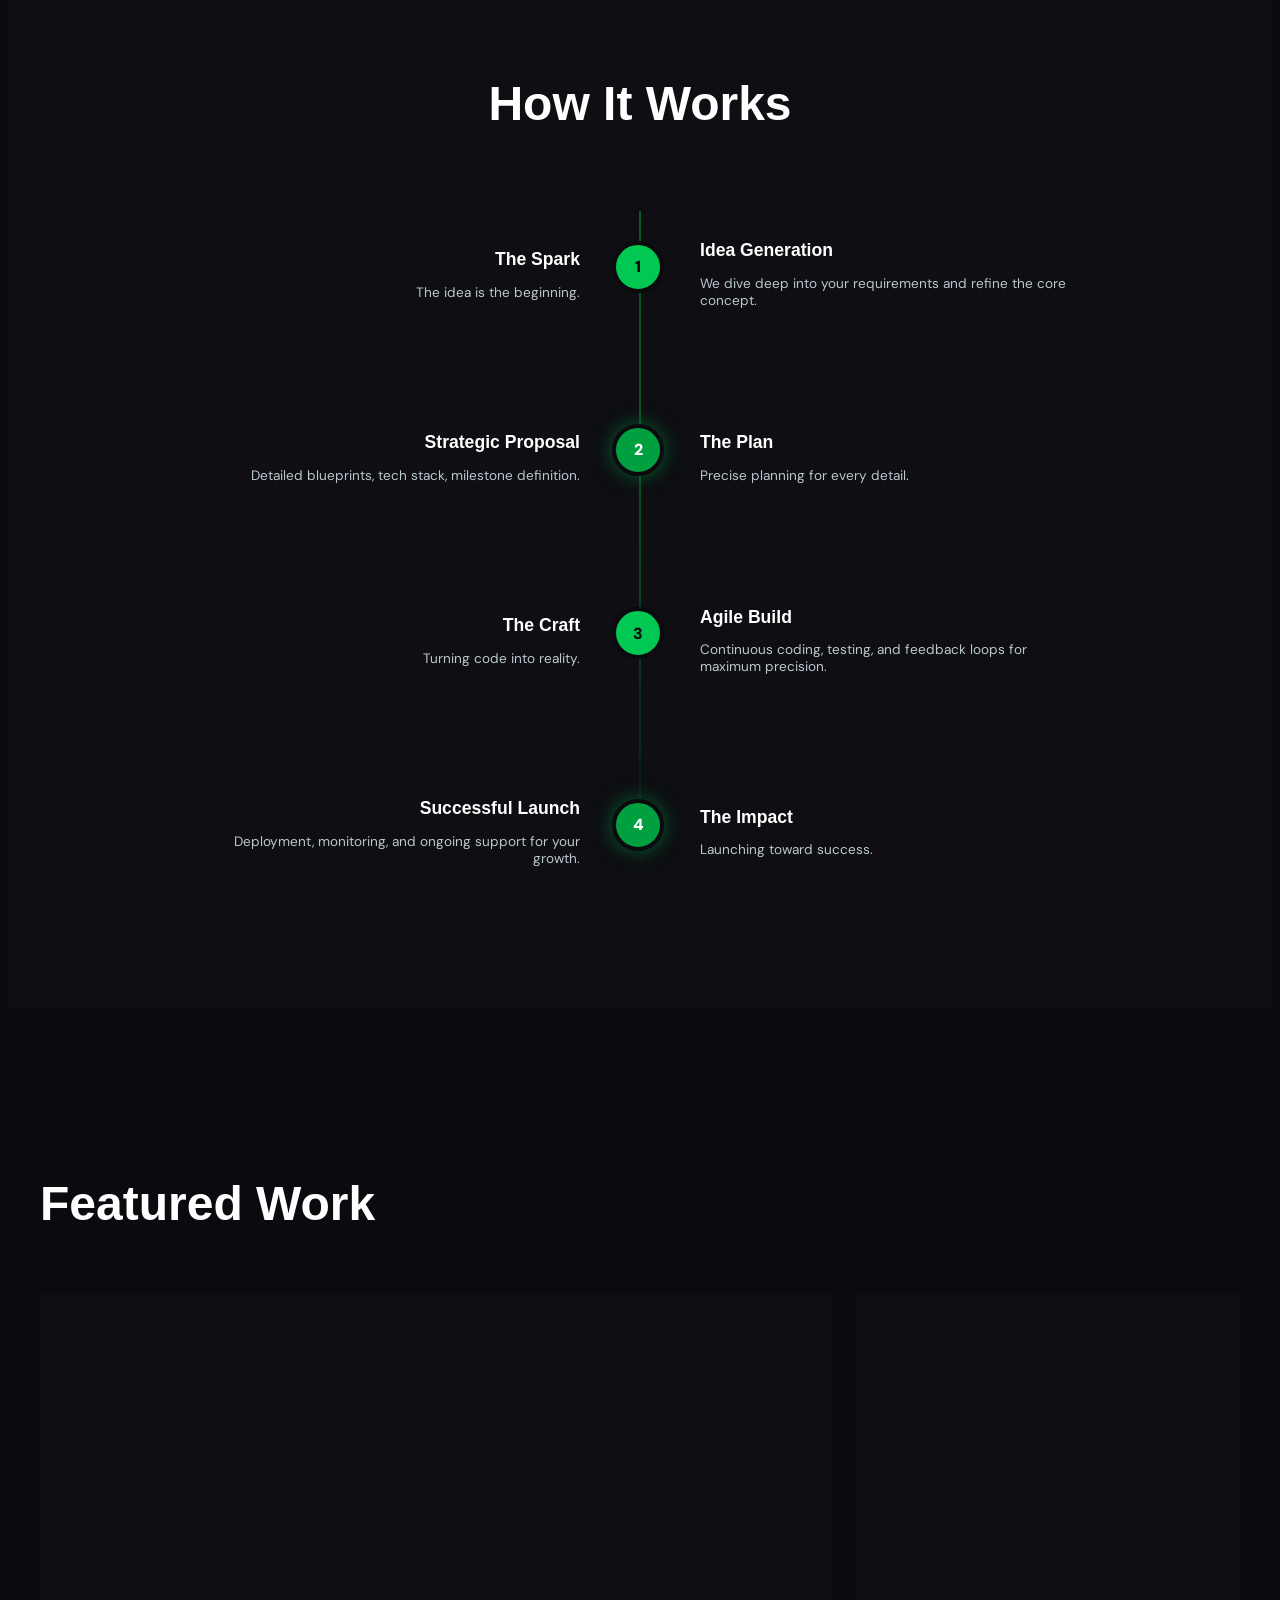
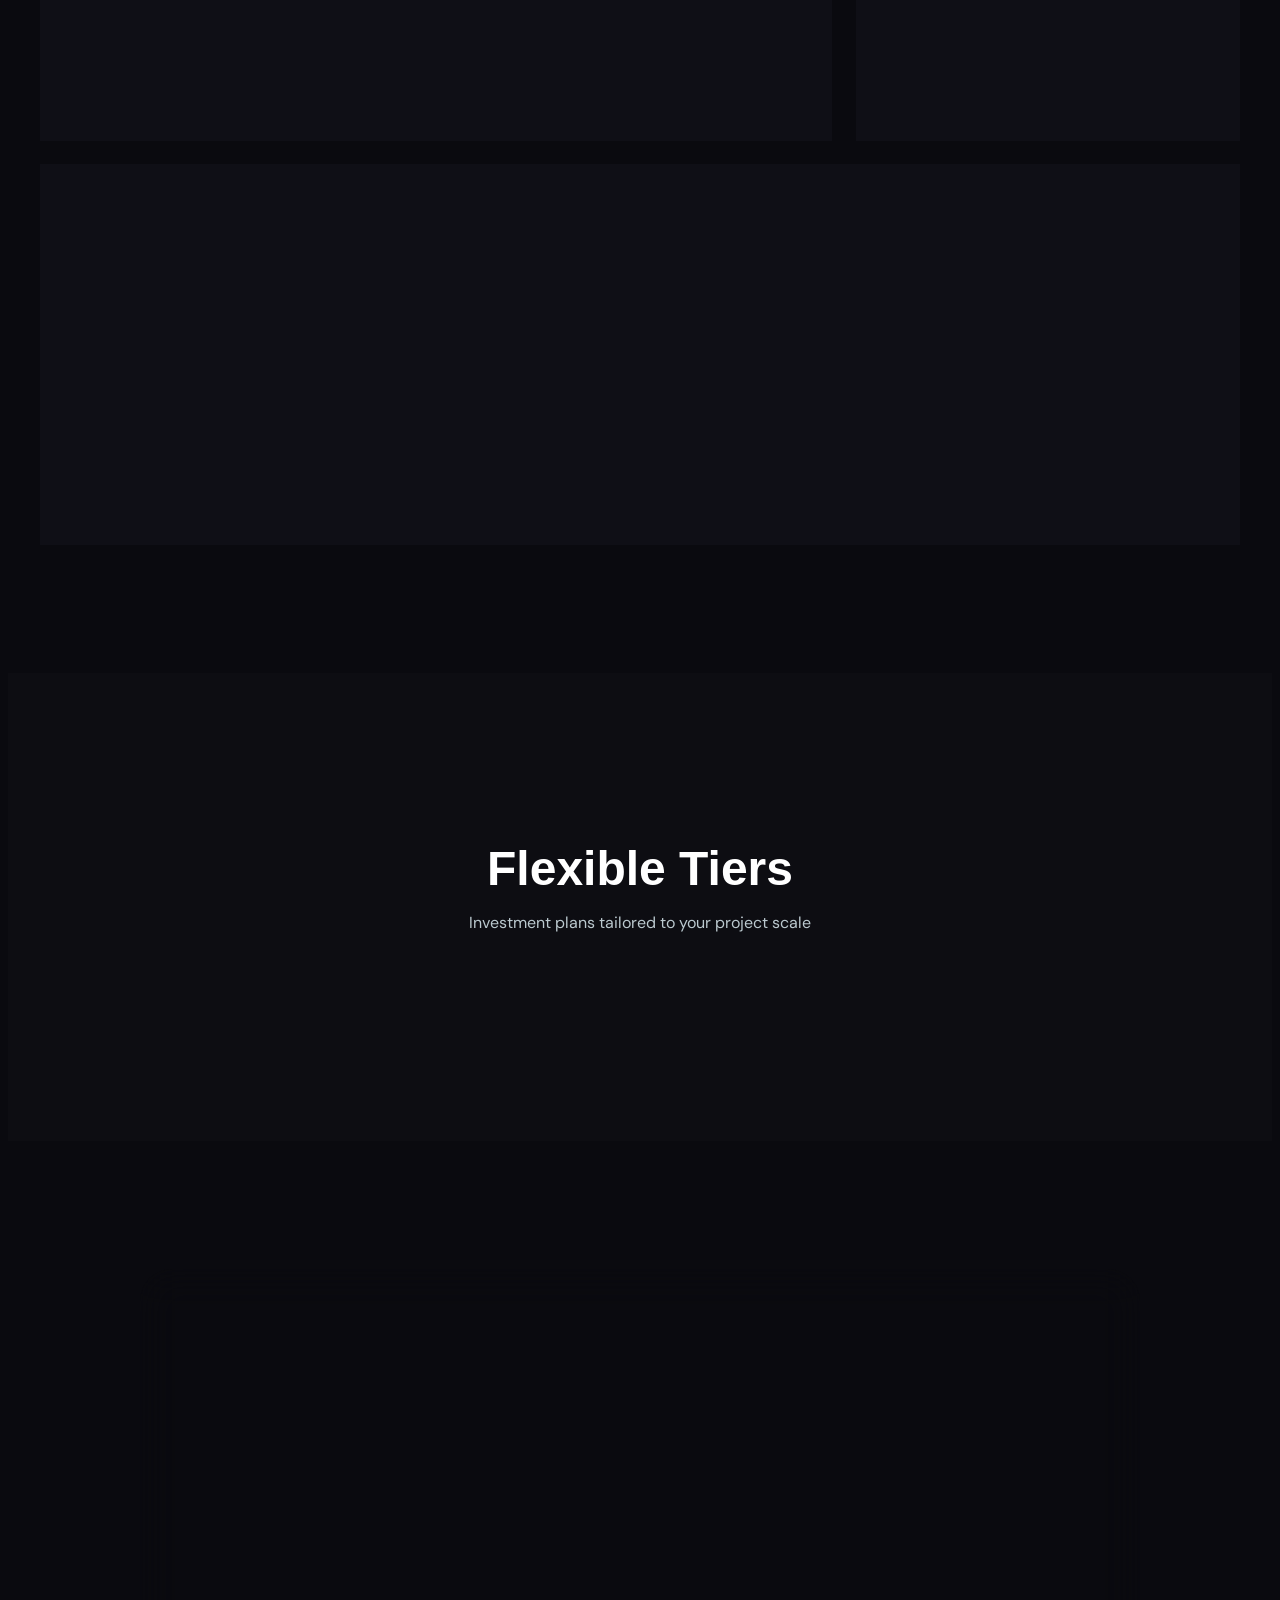
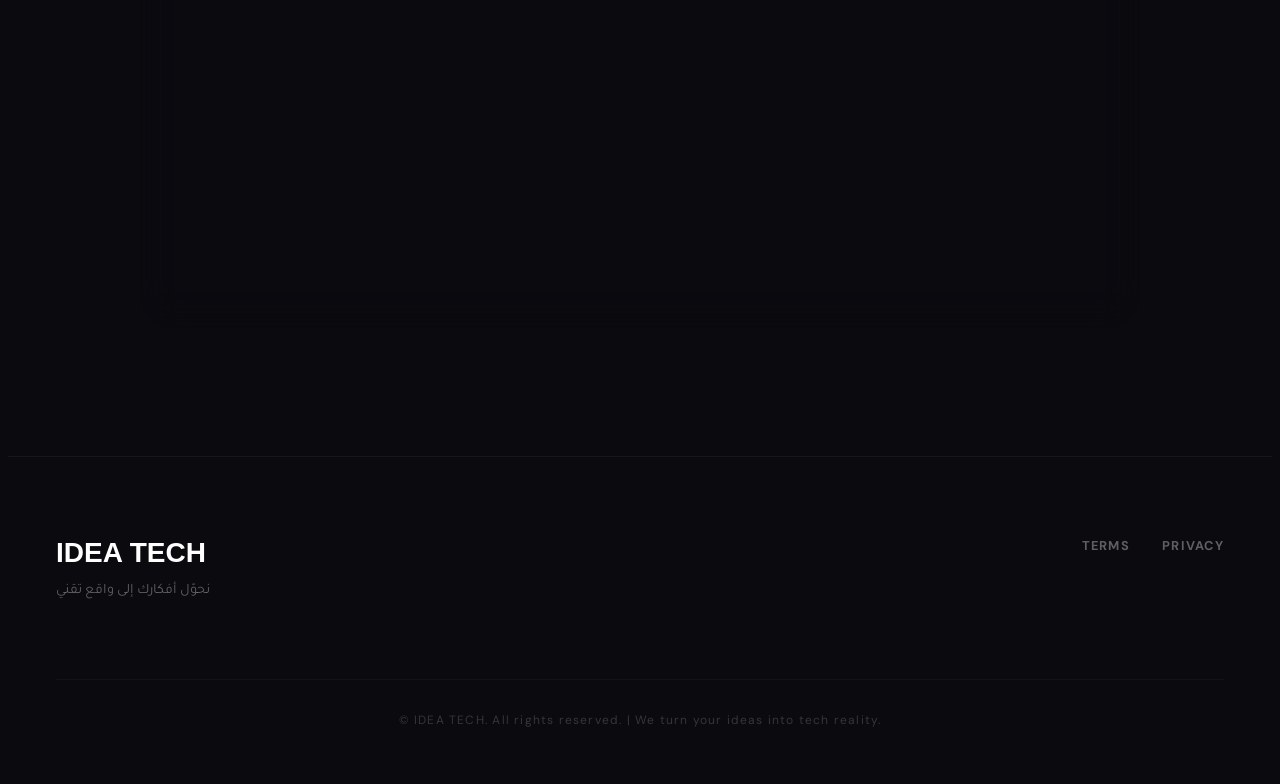
==== commit 1d6b1533: "Add files via upload" ====
--- a/index.html
+++ b/index.html
@@ -73,7 +73,7 @@
       <div class="nav-logo-icon">
         <span class="material-symbols-outlined" style="font-variation-settings:'FILL' 1;color:#00C853;">lightbulb</span>
       </div>
-      <span class="nav-logo-text" id="site-nav-name">IDEA TECH</span>
+      <span class="nav-logo-text">IDEA TECH</span>
     </a>
 
     <!-- Desktop links -->
@@ -132,12 +132,12 @@
   <!-- Mobile menu -->
   <div id="mobile-menu">
     <div class="mobile-menu-inner">
-      <a href="#"         class="mobile-link active" data-en="Home"            data-ar="الرئيسية">Home</a>
-      <a href="#services" class="mobile-link" onclick="toggleMobileMenu()" data-en="Services"       data-ar="الخدمات">Services</a>
-      <a href="#work"     class="mobile-link" onclick="toggleMobileMenu()" data-en="Our Work"        data-ar="أعمالنا">Our Work</a>
-      <a href="#pricing"  class="mobile-link" onclick="toggleMobileMenu()" data-en="Pricing"         data-ar="الأسعار">Pricing</a>
-      <a href="#contact"  class="mobile-link" onclick="toggleMobileMenu()" data-en="Contact"         data-ar="تواصل">Contact</a>
-      <a href="#contact"  class="btn-grad mobile-cta"                       data-en="Start a Project" data-ar="ابدأ مشروعك">Start a Project</a>
+      <a href="#"         class="mobile-link active">Home</a>
+      <a href="#services" class="mobile-link" onclick="toggleMobileMenu()">Services</a>
+      <a href="#work"     class="mobile-link" onclick="toggleMobileMenu()">Our Work</a>
+      <a href="#pricing"  class="mobile-link" onclick="toggleMobileMenu()">Pricing</a>
+      <a href="#contact"  class="mobile-link" onclick="toggleMobileMenu()">Contact</a>
+      <a href="#contact"  class="btn-grad mobile-cta">Start a Project</a>
     </div>
   </div>
 </nav>
@@ -165,7 +165,7 @@
     <h1 class="hero-h1-grad text-grad" data-en="Tech Reality" data-ar="واقع تقني">
       Tech Reality
     </h1>
-    <p class="hero-subtitle-ar" id="hero-subtitle" data-default="نحوّل أفكارك إلى واقع تقني">نحوّل أفكارك إلى واقع تقني</p>
+    <p class="hero-subtitle-ar" id="hero-subtitle">نحوّل أفكارك إلى واقع تقني</p>
 
     <p class="hero-desc" data-en="Websites • Apps • AI Bots • Automation • Design • Software" data-ar="مواقع • تطبيقات • بوتات AI • أتمتة • تصميم • برمجيات">
       Websites • Apps • AI Bots • Automation • Design • Software
@@ -179,27 +179,7 @@
   </div>
 </section>
 
-<!-- ═══════════ STATS ═══════════ -->
-<section class="stats-section">
-  <div class="stats-grid">
-    <div class="reveal">
-      <div class="stat-number stat-num">+200</div>
-      <div class="stat-label" data-en="Projects" data-ar="مشروع">Projects</div>
-    </div>
-    <div class="reveal" style="transition-delay:.1s">
-      <div class="stat-number stat-num">+50</div>
-      <div class="stat-label" data-en="Companies" data-ar="شركة">Companies</div>
-    </div>
-    <div class="reveal" style="transition-delay:.2s">
-      <div class="stat-number stat-num">5 Yrs</div>
-      <div class="stat-label" data-en="Experience" data-ar="خبرة">Experience</div>
-    </div>
-    <div class="reveal" style="transition-delay:.3s">
-      <div class="stat-number stat-num">98%</div>
-      <div class="stat-label" data-en="Satisfaction" data-ar="رضا العملاء">Satisfaction</div>
-    </div>
-  </div>
-</section>
+
 
 <!-- ═══════════ SERVICES ═══════════ -->
 <section id="services" class="services-section">
@@ -216,43 +196,8 @@
       </div>
     </div>
 
-    <div class="services-grid">
-      <div class="glass service-card reveal">
-        <span class="material-symbols-outlined service-icon">language</span>
-        <h3 class="service-title" data-en="Web Dev"     data-ar="تطوير الويب">Web Dev</h3>
-        <p  class="service-desc"  data-en="Responsive and high-performance websites." data-ar="تطوير مواقع إلكترونية متجاوبة وعالية الأداء">Responsive and high-performance websites.</p>
-        <a href="#" class="service-link" data-en="Learn More →" data-ar="اعرف المزيد ←">Learn More →</a>
-      </div>
-      <div class="glass service-card reveal" style="transition-delay:.07s">
-        <span class="material-symbols-outlined service-icon secondary">smartphone</span>
-        <h3 class="service-title" data-en="Mobile Apps" data-ar="تطبيقات الجوال">Mobile Apps</h3>
-        <p  class="service-desc"  data-en="Smart apps for Android &amp; iOS." data-ar="تطبيقات ذكية لنظامي Android و iOS">Smart apps for Android &amp; iOS.</p>
-        <a href="#" class="service-link" data-en="Learn More →" data-ar="اعرف المزيد ←">Learn More →</a>
-      </div>
-      <div class="glass service-card reveal" style="transition-delay:.14s">
-        <span class="material-symbols-outlined service-icon">smart_toy</span>
-        <h3 class="service-title" data-en="AI Bots"     data-ar="بوتات الذكاء الاصطناعي">AI Bots</h3>
-        <p  class="service-desc"  data-en="AI bots to automate tasks and services." data-ar="بوتات ذكاء اصطناعي لأتمتة المهام والخدمات">AI bots to automate tasks and services.</p>
-        <a href="#" class="service-link" data-en="Learn More →" data-ar="اعرف المزيد ←">Learn More →</a>
-      </div>
-      <div class="glass service-card reveal" style="transition-delay:.21s">
-        <span class="material-symbols-outlined service-icon secondary">brush</span>
-        <h3 class="service-title" data-en="UI/UX Design" data-ar="تصميم UI/UX">UI/UX Design</h3>
-        <p  class="service-desc"  data-en="Modern designs focused on user experience." data-ar="تصاميم عصرية تركز على تجربة المستخدم">Modern designs focused on user experience.</p>
-        <a href="#" class="service-link" data-en="Learn More →" data-ar="اعرف المزيد ←">Learn More →</a>
-      </div>
-      <div class="glass service-card reveal" style="transition-delay:.28s">
-        <span class="material-symbols-outlined service-icon">developer_board</span>
-        <h3 class="service-title" data-en="Software"    data-ar="برمجيات">Software</h3>
-        <p  class="service-desc"  data-en="Custom software systems for enterprises." data-ar="بناء أنظمة برمجية مخصصة للشركات">Custom software systems for enterprises.</p>
-        <a href="#" class="service-link" data-en="Learn More →" data-ar="اعرف المزيد ←">Learn More →</a>
-      </div>
-      <div class="glass service-card reveal" style="transition-delay:.35s">
-        <span class="material-symbols-outlined service-icon secondary">forum</span>
-        <h3 class="service-title" data-en="Consulting"  data-ar="استشارات">Consulting</h3>
-        <p  class="service-desc"  data-en="Technical consulting for digital transformation." data-ar="استشارات تقنية لإدارة التحول الرقمي">Technical consulting for digital transformation.</p>
-        <a href="#" class="service-link" data-en="Learn More →" data-ar="اعرف المزيد ←">Learn More →</a>
-      </div>
+    <div class="services-grid" id="services-grid">
+      <!-- loaded from Firestore -->
     </div>
   </div>
 </section>
@@ -386,49 +331,8 @@
       <p class="pricing-subtitle reveal" data-en="Investment plans tailored to your project scale" data-ar="خطط استثمارية مصممة لحجم مشروعك">Investment plans tailored to your project scale</p>
     </div>
 
-    <div class="pricing-grid">
-      <!-- Starter -->
-      <div class="glass pricing-card reveal">
-        <h3 class="pricing-name"  data-en="Starter" data-ar="المبتدئ">Starter</h3>
-        <p  class="pricing-desc"  data-en="Perfect for MVP and Startups" data-ar="مثالي للمشاريع الناشئة">Perfect for MVP and Startups</p>
-        <div class="pricing-price">$2k – $5k</div>
-        <ul class="pricing-features">
-          <li class="pricing-feature" data-en="Responsive Website"        data-ar="موقع متجاوب"><span class="material-symbols-outlined">check_circle</span> Responsive Website</li>
-          <li class="pricing-feature" data-en="UI/UX Basic Design"          data-ar="تصميم UI/UX أساسي"><span class="material-symbols-outlined">check_circle</span> UI/UX Basic Design</li>
-          <li class="pricing-feature" data-en="1 Month Support"              data-ar="شهر دعم فني"><span class="material-symbols-outlined">check_circle</span> 1 Month Support</li>
-          <li class="pricing-feature off" data-en="Advanced AI Integration"  data-ar="تكامل ذكاء اصطناعي متقدم"><span class="material-symbols-outlined">cancel</span> Advanced AI Integration</li>
-        </ul>
-        <button class="pricing-btn" data-en="Get Started" data-ar="ابدأ الآن">Get Started</button>
-      </div>
-
-      <!-- Growth (featured) -->
-      <div class="glass pricing-card pricing-card-featured pricing-focus reveal" style="transition-delay:.1s">
-        <div class="pricing-badge" data-en="Recommended" data-ar="الأفضل">Recommended</div>
-        <h3 class="pricing-name"  data-en="Growth"  data-ar="النمو">Growth</h3>
-        <p  class="pricing-desc"  data-en="Comprehensive digital products" data-ar="منتجات رقمية متكاملة">Comprehensive digital products</p>
-        <div class="pricing-price">$10k – $25k</div>
-        <ul class="pricing-features">
-          <li class="pricing-feature" data-en="Mobile + Web Apps"     data-ar="تطبيقات موبايل + ويب"><span class="material-symbols-outlined">check_circle</span> Mobile + Web Apps</li>
-          <li class="pricing-feature" data-en="Custom Backend Logic"   data-ar="منطق خلفي مخصص"><span class="material-symbols-outlined">check_circle</span> Custom Backend Logic</li>
-          <li class="pricing-feature" data-en="3 Months Support"       data-ar="3 أشهر دعم فني"><span class="material-symbols-outlined">check_circle</span> 3 Months Support</li>
-          <li class="pricing-feature" data-en="Basic AI Automation"    data-ar="أتمتة ذكاء اصطناعي أساسية"><span class="material-symbols-outlined">check_circle</span> Basic AI Automation</li>
-        </ul>
-        <button class="btn-grad pricing-btn-featured" data-en="Elevate Now" data-ar="ارتقِ الآن">Elevate Now</button>
-      </div>
-
-      <!-- Enterprise -->
-      <div class="glass pricing-card reveal" style="transition-delay:.2s">
-        <h3 class="pricing-name"  data-en="Enterprise" data-ar="المؤسسات">Enterprise</h3>
-        <p  class="pricing-desc"  data-en="Complex software &amp; AI" data-ar="برمجيات ذكاء اصطناعي متقدمة">Complex software &amp; AI</p>
-        <div class="pricing-price">$50k+</div>
-        <ul class="pricing-features">
-          <li class="pricing-feature secondary" data-en="Custom Large Scale Software" data-ar="برمجيات ضخمة مخصصة"><span class="material-symbols-outlined">check_circle</span> Custom Large Scale Software</li>
-          <li class="pricing-feature secondary" data-en="Full AI Integration"          data-ar="تكامل ذكاء اصطناعي كامل"><span class="material-symbols-outlined">check_circle</span> Full AI Integration</li>
-          <li class="pricing-feature secondary" data-en="Legacy Migration"             data-ar="ترحيل الأنظمة القديمة"><span class="material-symbols-outlined">check_circle</span> Legacy Migration</li>
-          <li class="pricing-feature secondary" data-en="Dedicated 24/7 Team"         data-ar="فريق مخصص 24/7"><span class="material-symbols-outlined">check_circle</span> Dedicated 24/7 Team</li>
-        </ul>
-        <button class="pricing-btn" data-en="Contact for Custom" data-ar="تواصل للتخصيص">Contact for Custom</button>
-      </div>
+    <div class="pricing-grid" id="pricing-grid">
+      <!-- loaded from Firestore -->
     </div>
   </div>
 </section>
@@ -442,17 +346,17 @@
       <div class="contact-left">
         <div>
           <h2 class="contact-title"    data-en="Let's Build Something Great" data-ar="لنبني شيئاً رائعاً">Let's Build Something Great</h2>
-          <h3 class="contact-title-ar" dir="rtl" data-en="" data-ar="لنبني شيئاً رائعاً" style="display:none;">لنبني شيئاً رائعاً</h3>
+          <h3 class="contact-title-ar" dir="rtl">لنبني شيئاً رائعاً</h3>
           <p  class="contact-subtitle" data-en="Whether you're a startup or an enterprise, we're ready to engineer your future." data-ar="سواء كنت شركة ناشئة أو مؤسسة، نحن مستعدون لبناء مستقبلك.">Whether you're a startup or an enterprise, we're ready to engineer your future.</p>
         </div>
         <div class="contact-info">
           <div class="contact-info-item">
             <div class="contact-info-icon"><span class="material-symbols-outlined">mail</span></div>
-            <span class="contact-info-text" id="site-email">hello@ideatech.io</span>
+            <span class="contact-info-text">hello@ideatech.io</span>
           </div>
           <div class="contact-info-item">
             <div class="contact-info-icon"><span class="material-symbols-outlined">location_on</span></div>
-            <span class="contact-info-text" id="site-address">Dubai, Digital Oasis — UAE</span>
+            <span class="contact-info-text">Dubai, Digital Oasis — UAE</span>
           </div>
         </div>
       </div>
@@ -500,9 +404,9 @@
           <div class="form-field">
             <label class="form-label" data-en="Budget Range" data-ar="نطاق الميزانية">Budget Range</label>
             <select id="cf-budget" class="form-select">
-              <option data-en="$5k - $10k"  data-ar="5k$ - 10k$">$5k - $10k</option>
-              <option data-en="$10k - $50k" data-ar="10k$ - 50k$">$10k - $50k</option>
-              <option data-en="$50k+"       data-ar="+50k$">$50k+</option>
+              <option>$5k - $10k</option>
+              <option>$10k - $50k</option>
+              <option>$50k+</option>
             </select>
           </div>
           <div class="form-field">
@@ -527,30 +431,32 @@
 <footer class="footer-root">
   <div class="footer-inner">
     <div>
-      <div class="footer-brand-name" id="site-footer-name">IDEA TECH</div>
-      <p class="footer-brand-tagline" id="site-footer-tagline">نحوّل أفكارك إلى واقع تقني</p>
-    </div>
-    <div class="footer-social">
-      <a href="#" class="footer-link">LinkedIn</a>
-      <a href="#" class="footer-link">Instagram</a>
-      <a href="#" class="footer-link">WhatsApp</a>
-      <a href="#" class="footer-link">GitHub</a>
+      <div class="footer-brand-name" id="footer-company">IDEA TECH</div>
+      <p class="footer-brand-tagline" id="footer-tagline">نحوّل أفكارك إلى واقع تقني</p>
+    </div>
+    <div class="footer-social" id="footer-social">
+      <!-- loaded from Firestore -->
     </div>
     <div class="footer-legal">
       <a href="#" class="footer-link" data-en="Terms"   data-ar="الشروط">Terms</a>
       <a href="#" class="footer-link" data-en="Privacy" data-ar="الخصوصية">Privacy</a>
     </div>
   </div>
-  <div class="footer-bottom" id="footer-bottom-text">
-    © 2024 IDEA TECH. All rights reserved. |
-    <span data-en="We turn your ideas into tech reality." data-ar="نحوّل أفكارك إلى واقع تقني">We turn your ideas into tech reality.</span>
+  <div class="footer-bottom">
+    © <span id="footer-year"></span> <span id="footer-company-bottom">IDEA TECH</span>. All rights reserved. |
+    <span id="footer-tagline-bottom" data-en="We turn your ideas into tech reality." data-ar="نحوّل أفكارك إلى واقع تقني">We turn your ideas into tech reality.</span>
   </div>
 </footer>
 
 <!-- WhatsApp floating button -->
-<a href="#" class="whatsapp-btn" id="whatsapp-float-btn" onclick="openRandomWhatsapp(event)">
-  <svg width="28" height="28" fill="white" viewBox="0 0 24 24"><path d="M17.472 14.382c-.297-.149-1.758-.867-2.03-.967-.273-.099-.471-.148-.67.15-.197.297-.767.966-.94 1.164-.173.199-.347.223-.644.075-.297-.15-1.255-.463-2.39-1.475-.883-.788-1.48-1.761-1.653-2.059-.173-.297-.018-.458.13-.606.134-.133.298-.347.446-.52.149-.174.198-.298.298-.497.099-.198.05-.371-.025-.52-.075-.149-.669-1.612-.916-2.207-.242-.579-.487-.5-.669-.51-.173-.008-.371-.01-.57-.01-.198 0-.52.074-.792.372-.272.297-1.04 1.016-1.04 2.479 0 1.462 1.065 2.875 1.213 3.074.149.198 2.096 3.2 5.077 4.487.709.306 1.262.489 1.694.625.712.227 1.36.195 1.871.118.571-.085 1.758-.719 2.006-1.413.248-.694.248-1.289.173-1.413-.074-.124-.272-.198-.57-.347m-5.421 7.403h-.004a9.87 9.87 0 01-5.031-1.378l-.361-.214-3.741.982.998-3.648-.235-.374a9.86 9.86 0 01-1.51-5.26c.001-5.45 4.436-9.884 9.888-9.884 2.64 0 5.122 1.03 6.988 2.898a9.825 9.825 0 012.893 6.994c-.003 5.45-4.437 9.884-9.885 9.884m8.413-18.297A11.815 11.815 0 0012.05 0C5.495 0 .16 5.335.157 11.892c0 2.096.547 4.142 1.588 5.945L.057 24l6.305-1.654a11.882 11.882 0 005.683 1.448h.005c6.554 0 11.89-5.335 11.893-11.893a11.821 11.821 0 00-3.48-8.413Z"/></svg>
-</a>
+<div id="wa-wrap" style="position:fixed;bottom:28px;right:28px;z-index:100;display:flex;flex-direction:column;align-items:flex-end;gap:.6rem;">
+  <!-- multi-number popup (hidden by default) -->
+  <div id="wa-popup" style="display:none;flex-direction:column;gap:.5rem;background:#1a1a24;border:1px solid rgba(37,211,102,.25);border-radius:1rem;padding:.75rem;box-shadow:0 8px 32px rgba(0,0,0,.5);min-width:220px;"></div>
+  <!-- main button -->
+  <button id="wa-main-btn" onclick="handleWaClick()" style="width:58px;height:58px;border-radius:9999px;background:#25D366;border:none;cursor:pointer;display:flex;align-items:center;justify-content:center;box-shadow:0 6px 24px rgba(37,211,102,.4);transition:transform .25s;" onmouseover="this.style.transform='scale(1.12)'" onmouseout="this.style.transform=''">
+    <svg width="28" height="28" fill="white" viewBox="0 0 24 24"><path d="M17.472 14.382c-.297-.149-1.758-.867-2.03-.967-.273-.099-.471-.148-.67.15-.197.297-.767.966-.94 1.164-.173.199-.347.223-.644.075-.297-.15-1.255-.463-2.39-1.475-.883-.788-1.48-1.761-1.653-2.059-.173-.297-.018-.458.13-.606.134-.133.298-.347.446-.52.149-.174.198-.298.298-.497.099-.198.05-.371-.025-.52-.075-.149-.669-1.612-.916-2.207-.242-.579-.487-.5-.669-.51-.173-.008-.371-.01-.57-.01-.198 0-.52.074-.792.372-.272.297-1.04 1.016-1.04 2.479 0 1.462 1.065 2.875 1.213 3.074.149.198 2.096 3.2 5.077 4.487.709.306 1.262.489 1.694.625.712.227 1.36.195 1.871.118.571-.085 1.758-.719 2.006-1.413.248-.694.248-1.289.173-1.413-.074-.124-.272-.198-.57-.347m-5.421 7.403h-.004a9.87 9.87 0 01-5.031-1.378l-.361-.214-3.741.982.998-3.648-.235-.374a9.86 9.86 0 01-1.51-5.26c.001-5.45 4.436-9.884 9.888-9.884 2.64 0 5.122 1.03 6.988 2.898a9.825 9.825 0 012.893 6.994c-.003 5.45-4.437 9.884-9.885 9.884m8.413-18.297A11.815 11.815 0 0012.05 0C5.495 0 .16 5.335.157 11.892c0 2.096.547 4.142 1.588 5.945L.057 24l6.305-1.654a11.882 11.882 0 005.683 1.448h.005c6.554 0 11.89-5.335 11.893-11.893a11.821 11.821 0 00-3.48-8.413Z"/></svg>
+  </button>
+</div>
 
 <!-- External JavaScript -->
 <script src="main.js"></script>
@@ -581,51 +487,6 @@
 const auth = getAuth(app);
 const db   = getFirestore(app);
 const provider = new GoogleAuthProvider();
-
-// ══ Site-wide Config Loader ══
-let _waNumbers = [];
-
-(async function loadAllSiteConfig() {
-  try {
-    // Load all 3 configs in parallel
-    const [generalSnap, pricingSnap, servicesSnap] = await Promise.all([
-      getDoc(doc(db, 'siteConfig', 'general')),
-      getDoc(doc(db, 'siteConfig', 'pricing')),
-      getDoc(doc(db, 'siteConfig', 'services')),
-    ]);
-
-    // ── General settings ──
-    if (generalSnap.exists()) {
-      const d = generalSnap.data();
-      if (window.applySiteConfig) window.applySiteConfig(d);
-      // WhatsApp
-      if (Array.isArray(d.whatsappNumbers) && d.whatsappNumbers.length) {
-        _waNumbers = d.whatsappNumbers.filter(n => n);
-      } else if (d.whatsapp) {
-        _waNumbers = [d.whatsapp];
-      }
-    }
-
-    // ── Pricing ──
-    if (pricingSnap.exists() && window.applyPricingConfig) {
-      window.applyPricingConfig(pricingSnap.data());
-    }
-
-    // ── Services ──
-    if (servicesSnap.exists() && window.applyServicesConfig) {
-      const list = servicesSnap.data().list;
-      if (list && list.length) window.applyServicesConfig(list);
-    }
-
-  } catch(e) { console.warn('siteConfig load failed:', e); }
-})();
-
-window.openRandomWhatsapp = function(e) {
-  e.preventDefault();
-  if (!_waNumbers.length) return;
-  const url = _waNumbers[Math.floor(Math.random() * _waNumbers.length)];
-  window.open(url, '_blank');
-};
 
 // ══ Inject Auth CSS ══
 const authStyle = document.createElement('style');
@@ -827,7 +688,7 @@
 };
 
 // ── Auth state ──
-onAuthStateChanged(auth, user => {
+onAuthStateChanged(auth, async user => {
   window.currentUser = user;
   const loginBtn = document.getElementById('nav-login-btn');
   const userArea  = document.getElementById('user-nav-area');
@@ -838,10 +699,228 @@
     const nameEl = document.getElementById('nav-user-name');
     if (nameEl) nameEl.textContent = (user.displayName||user.email||'').split(' ')[0] || 'مستخدم';
     const adminLink = document.getElementById('admin-nav-link');
-    if (adminLink) adminLink.style.display = user.email===ADMIN_EMAIL ? 'flex' : 'none';
+    if (adminLink) {
+      try {
+        const userSnap = await getDoc(doc(db, 'users', user.uid));
+        const role = userSnap.exists() ? (userSnap.data().role || 'customer') : 'customer';
+        const hasAccess = user.email === ADMIN_EMAIL || role === 'admin' || role === 'worker';
+        adminLink.style.display = hasAccess ? 'flex' : 'none';
+      } catch (e) {
+        adminLink.style.display = user.email === ADMIN_EMAIL ? 'flex' : 'none';
+      }
+    }
   } else {
     loginBtn.style.display = 'flex';
     userArea.style.display = 'none';
+  }
+});
+
+// ══════════ LOAD SITE CONFIG FROM FIRESTORE ══════════
+const defaultServices = [
+  { nameAr: 'تطوير الويب',  nameEn: 'Web Dev',      icon: 'language',        color: '#00C853', descAr: 'تطوير مواقع إلكترونية متجاوبة وعالية الأداء', descEn: 'Responsive and high-performance websites.' },
+  { nameAr: 'تطبيقات الجوال', nameEn: 'Mobile Apps', icon: 'smartphone',      color: '#00A040', descAr: 'تطبيقات ذكية لنظامي Android و iOS',            descEn: 'Smart apps for Android & iOS.' },
+  { nameAr: 'بوتات AI',     nameEn: 'AI Bots',       icon: 'smart_toy',       color: '#00C853', descAr: 'بوتات ذكاء اصطناعي لأتمتة المهام والخدمات',    descEn: 'AI bots to automate tasks and services.' },
+  { nameAr: 'تصميم UI/UX',  nameEn: 'UI/UX Design',  icon: 'brush',           color: '#00A040', descAr: 'تصاميم عصرية تركز على تجربة المستخدم',          descEn: 'Modern designs focused on user experience.' },
+  { nameAr: 'برمجيات',      nameEn: 'Software',       icon: 'developer_board', color: '#00C853', descAr: 'بناء أنظمة برمجية مخصصة للشركات',               descEn: 'Custom software systems for enterprises.' },
+  { nameAr: 'استشارات',     nameEn: 'Consulting',     icon: 'forum',           color: '#00A040', descAr: 'استشارات تقنية لإدارة التحول الرقمي',            descEn: 'Technical consulting for digital transformation.' }
+];
+
+const defaultPricingList = [
+  { key:'starter',    nameAr:'المبتدئ',   nameEn:'Starter',    price:'$2k – $5k',  descAr:'مثالي للمشاريع الناشئة',    descEn:'Perfect for MVP and Startups',     features:['Responsive Website','UI/UX Basic Design','1 Month Support'],          featuresAr:['موقع متجاوب','تصميم UI/UX أساسي','دعم لمدة شهر'], featured:false },
+  { key:'growth',     nameAr:'النمو',      nameEn:'Growth',     price:'$10k – $25k', descAr:'منتجات رقمية متكاملة',     descEn:'Comprehensive digital products',   features:['Mobile + Web Apps','Custom Backend Logic','3 Months Support','Basic AI Automation'], featuresAr:['تطبيق جوال + ويب','منطق خلفي مخصص','دعم 3 أشهر','أتمتة AI أساسية'], featured:true },
+  { key:'enterprise', nameAr:'المؤسسات',  nameEn:'Enterprise', price:'$50k+',        descAr:'برمجيات ذكاء اصطناعي متقدمة', descEn:'Complex software & AI',        features:['Custom Large Scale Software','Full AI Integration','Legacy Migration','Dedicated 24/7 Team'], featuresAr:['برمجيات ضخمة مخصصة','تكامل AI كامل','نقل الأنظمة القديمة','فريق 24/7 مخصص'], featured:false }
+];
+
+function getCurrentLang() {
+  return document.documentElement.getAttribute('lang') === 'ar' ? 'ar' : 'en';
+}
+
+function renderServicesFromData(list) {
+  const lang = getCurrentLang();
+  const grid = document.getElementById('services-grid');
+  if (!grid) return;
+  const colors = ['#00C853','#00A040'];
+  grid.innerHTML = list.map((s, i) => {
+    const delay = (i * 0.07).toFixed(2);
+    const cls   = i % 2 === 1 ? 'secondary' : '';
+    const name  = lang === 'ar' ? (s.nameAr || s.nameEn) : (s.nameEn || s.nameAr);
+    const desc  = lang === 'ar' ? (s.descAr || s.descEn) : (s.descEn || s.descAr);
+    return `<div class="glass service-card reveal" style="transition-delay:${delay}s"
+      data-name-ar="${s.nameAr||''}" data-name-en="${s.nameEn||''}"
+      data-desc-ar="${s.descAr||''}" data-desc-en="${s.descEn||''}">
+      <span class="material-symbols-outlined service-icon ${cls}" style="color:${s.color||colors[i%2]};">${s.icon||'star'}</span>
+      <h3 class="service-title">${name}</h3>
+      <p  class="service-desc">${desc}</p>
+      <a href="#contact" class="service-link" data-en="Learn More →" data-ar="اعرف المزيد ←">${lang==='ar'?'اعرف المزيد ←':'Learn More →'}</a>
+    </div>`;
+  }).join('');
+  // Re-observe for scroll reveal
+  document.querySelectorAll('#services-grid .reveal').forEach(el => revealObserver && revealObserver.observe(el));
+}
+
+function renderPricingFromData(pricingData) {
+  const lang = getCurrentLang();
+  const grid = document.getElementById('pricing-grid');
+  if (!grid) return;
+  grid.innerHTML = defaultPricingList.map((def, idx) => {
+    const p     = pricingData[def.key] || def;
+    const name  = lang === 'ar' ? (p.nameAr||def.nameAr) : (p.nameEn||def.nameEn);
+    const desc  = lang === 'ar' ? (p.desc||p.descAr||def.descAr) : (p.descEn||def.descEn);
+    const feats = lang === 'ar'
+      ? (p.features||def.featuresAr||def.features||[])
+      : (p.featuresEn||p.features||def.features||[]);
+    const featuresAr = p.features || def.featuresAr || [];
+    const featuresEn = p.featuresEn || def.features || [];
+    const delay = idx === 1 ? '.1s' : idx === 2 ? '.2s' : '0s';
+    const isFeat = def.key === 'growth';
+    const cardClass = isFeat ? 'glass pricing-card pricing-card-featured pricing-focus reveal' : 'glass pricing-card reveal';
+    const btnClass  = isFeat ? 'btn-grad pricing-btn-featured' : 'pricing-btn';
+    const btnTextEn = def.key === 'enterprise' ? 'Contact for Custom' : isFeat ? 'Elevate Now' : 'Get Started';
+    const btnTextAr = def.key === 'enterprise' ? 'تواصل للتخصيص' : isFeat ? 'ارتقِ الآن' : 'ابدأ الآن';
+    const btnText   = lang === 'ar' ? btnTextAr : btnTextEn;
+
+    return `<div class="${cardClass}" style="transition-delay:${delay}"
+      data-name-ar="${p.nameAr||def.nameAr}" data-name-en="${p.nameEn||def.nameEn}"
+      data-desc-ar="${p.desc||p.descAr||def.descAr}" data-desc-en="${p.descEn||def.descEn}"
+      data-feats-ar='${JSON.stringify(featuresAr)}' data-feats-en='${JSON.stringify(featuresEn)}'>
+      ${isFeat ? `<div class="pricing-badge" data-en="Recommended" data-ar="الأفضل">${lang==='ar'?'الأفضل':'Recommended'}</div>` : ''}
+      <h3 class="pricing-name">${name}</h3>
+      <p  class="pricing-desc">${desc}</p>
+      <div class="pricing-price">${p.price||def.price}</div>
+      <ul class="pricing-features">
+        ${feats.map(f => `<li class="pricing-feature${isFeat?'':''}""><span class="material-symbols-outlined">check_circle</span> ${f}</li>`).join('')}
+      </ul>
+      <button class="${btnClass}" data-en="${btnTextEn}" data-ar="${btnTextAr}" onclick="document.getElementById('contact')?.scrollIntoView({behavior:'smooth'})">${btnText}</button>
+    </div>`;
+  }).join('');
+  document.querySelectorAll('#pricing-grid .reveal').forEach(el => revealObserver && revealObserver.observe(el));
+}
+
+function renderFooterFromData(d) {
+  const lang = getCurrentLang();
+  // Company name
+  const companyEl = document.getElementById('footer-company');
+  const companyBot = document.getElementById('footer-company-bottom');
+  if (companyEl && d.company) companyEl.textContent = d.company;
+  if (companyBot && d.company) companyBot.textContent = d.company;
+
+  // Tagline
+  const taglineEl  = document.getElementById('footer-tagline');
+  const taglineBot = document.getElementById('footer-tagline-bottom');
+  if (taglineEl) {
+    taglineEl.setAttribute('data-ar', d.tagline||'');
+    taglineEl.setAttribute('data-en', d.taglineEn||'');
+    taglineEl.textContent = lang==='ar' ? (d.tagline||'') : (d.taglineEn||d.tagline||'');
+  }
+  if (taglineBot) {
+    taglineBot.setAttribute('data-ar', d.tagline||'');
+    taglineBot.setAttribute('data-en', d.taglineEn||'');
+    taglineBot.textContent = lang==='ar' ? (d.tagline||'') : (d.taglineEn||d.tagline||'');
+  }
+
+  // Footer year
+  const yearEl = document.getElementById('footer-year');
+  if (yearEl) yearEl.textContent = new Date().getFullYear();
+
+  // Social links
+  const social = document.getElementById('footer-social');
+  if (social) {
+    const links = [];
+    if (d.whatsapp) {
+      const waArr = Array.isArray(d.whatsapp) ? d.whatsapp : [d.whatsapp];
+      if (waArr[0]) links.push(`<a href="${waArr[0]}" target="_blank" class="footer-link">WhatsApp</a>`);
+    }
+    if (d.facebook)  links.push(`<a href="${d.facebook}"  target="_blank" class="footer-link">Facebook</a>`);
+    if (d.instagram) links.push(`<a href="${d.instagram}" target="_blank" class="footer-link">Instagram</a>`);
+    if (d.linkedin)  links.push(`<a href="${d.linkedin}"  target="_blank" class="footer-link">LinkedIn</a>`);
+    social.innerHTML = links.length ? links.join('') : '<span style="color:rgba(255,255,255,.3);font-size:.8rem;">—</span>';
+  }
+}
+
+// ── Re-render on language switch (hook into setLang) ──
+const _origSetLang = window.setLang;
+window.setLang = function(lang) {
+  _origSetLang && _origSetLang(lang);
+  // Re-render dynamic sections with new lang
+  if (window._cachedServices) renderServicesFromData(window._cachedServices);
+  if (window._cachedPricing)  renderPricingFromData(window._cachedPricing);
+  if (window._cachedGeneral)  renderFooterFromData(window._cachedGeneral);
+};
+
+// ── Boot: load everything ──
+(async function loadSiteConfig() {
+  // Footer year immediately
+  const yearEl = document.getElementById('footer-year');
+  if (yearEl) yearEl.textContent = new Date().getFullYear();
+
+  try {
+    // Services
+    const srvSnap = await getDoc(doc(db, 'siteConfig', 'services'));
+    const services = srvSnap.exists() ? srvSnap.data().list : defaultServices;
+    window._cachedServices = services;
+    renderServicesFromData(services);
+  } catch(e) {
+    renderServicesFromData(defaultServices);
+  }
+
+  try {
+    // Pricing
+    const prcSnap = await getDoc(doc(db, 'siteConfig', 'pricing'));
+    const pricing = prcSnap.exists() ? prcSnap.data() : {};
+    window._cachedPricing = pricing;
+    renderPricingFromData(pricing);
+  } catch(e) {
+    renderPricingFromData({});
+  }
+
+  try {
+    // General (company name, tagline, social links, whatsapp)
+    const genSnap = await getDoc(doc(db, 'siteConfig', 'general'));
+    if (genSnap.exists()) {
+      const d = genSnap.data();
+      window._cachedGeneral = d;
+      renderFooterFromData(d);
+      // Also update whatsapp numbers for the floating button
+      const raw = d.whatsapp;
+      waNumbers = Array.isArray(raw) ? raw.filter(n=>n) : (raw ? [raw] : []);
+    }
+  } catch(e) {}
+})();
+
+// ══════════ WHATSAPP FLOATING BUTTON ══════════
+let waNumbers = [];
+let waPopupOpen = false;
+// waNumbers populated by loadSiteConfig above
+
+window.handleWaClick = function() {
+  if (!waNumbers.length) return;
+  if (waNumbers.length === 1) {
+    window.open(waNumbers[0], '_blank');
+    return;
+  }
+  // Multiple numbers → toggle popup
+  const popup = document.getElementById('wa-popup');
+  waPopupOpen = !waPopupOpen;
+  if (waPopupOpen) {
+    popup.innerHTML = waNumbers.map((num, i) => {
+      // Extract readable number from URL
+      const display = num.replace('https://wa.me/', '').replace('http://wa.me/', '').replace(/\?.*/, '') || `رقم ${i + 1}`;
+      return `<a href="${num}" target="_blank" style="display:flex;align-items:center;gap:.6rem;padding:.55rem .75rem;border-radius:.6rem;background:rgba(37,211,102,.08);border:1px solid rgba(37,211,102,.15);color:#fff;text-decoration:none;font-size:.85rem;font-weight:600;transition:background .2s;" onmouseover="this.style.background='rgba(37,211,102,.18)'" onmouseout="this.style.background='rgba(37,211,102,.08)'">
+        <svg width="16" height="16" fill="#25D366" viewBox="0 0 24 24"><path d="M17.472 14.382c-.297-.149-1.758-.867-2.03-.967-.273-.099-.471-.148-.67.15-.197.297-.767.966-.94 1.164-.173.199-.347.223-.644.075-.297-.15-1.255-.463-2.39-1.475-.883-.788-1.48-1.761-1.653-2.059-.173-.297-.018-.458.13-.606.134-.133.298-.347.446-.52.149-.174.198-.298.298-.497.099-.198.05-.371-.025-.52-.075-.149-.669-1.612-.916-2.207-.242-.579-.487-.5-.669-.51-.173-.008-.371-.01-.57-.01-.198 0-.52.074-.792.372-.272.297-1.04 1.016-1.04 2.479 0 1.462 1.065 2.875 1.213 3.074.149.198 2.096 3.2 5.077 4.487.709.306 1.262.489 1.694.625.712.227 1.36.195 1.871.118.571-.085 1.758-.719 2.006-1.413.248-.694.248-1.289.173-1.413-.074-.124-.272-.198-.57-.347m-5.421 7.403h-.004a9.87 9.87 0 01-5.031-1.378l-.361-.214-3.741.982.998-3.648-.235-.374a9.86 9.86 0 01-1.51-5.26c.001-5.45 4.436-9.884 9.888-9.884 2.64 0 5.122 1.03 6.988 2.898a9.825 9.825 0 012.893 6.994c-.003 5.45-4.437 9.884-9.885 9.884m8.413-18.297A11.815 11.815 0 0012.05 0C5.495 0 .16 5.335.157 11.892c0 2.096.547 4.142 1.588 5.945L.057 24l6.305-1.654a11.882 11.882 0 005.683 1.448h.005c6.554 0 11.89-5.335 11.893-11.893a11.821 11.821 0 00-3.48-8.413Z"/></svg>
+        +${display}
+      </a>`;
+    }).join('');
+    popup.style.display = 'flex';
+  } else {
+    popup.style.display = 'none';
+  }
+};
+
+// Close popup on outside click
+document.addEventListener('click', function(e) {
+  if (waPopupOpen && !document.getElementById('wa-wrap')?.contains(e.target)) {
+    document.getElementById('wa-popup').style.display = 'none';
+    waPopupOpen = false;
   }
 });
 
--- a/style.css
+++ b/style.css
@@ -3,24 +3,13 @@
    ═══════════════════════════════════════════ */
 
 *, *::before, *::after { box-sizing: border-box; }
-html { scroll-behavior: smooth; color-scheme: dark; }
+html { scroll-behavior: smooth; }
 
 body {
   background-color: #0A0A0F;
   color: #e4e1e9;
   font-family: 'DM Sans', 'Tajawal', sans-serif;
   overflow-x: hidden;
-  color-scheme: dark;
-}
-
-/* Force all native inputs to dark theme (Firefox/OS theme override fix) */
-input, textarea, select, button { color-scheme: dark; }
-input:not([type=submit]):not([type=button]):not([type=reset]):not([type=checkbox]):not([type=radio]):not([type=range]),
-textarea,
-select {
-  background-color: #0e0e13 !important;
-  color: #fff !important;
-  -webkit-text-fill-color: #fff !important;
 }
 
 /* ─── Gradient mesh background ─── */
@@ -482,22 +471,473 @@
 .featured-glow { box-shadow: 0 0 40px rgba(0,200,83,0.1), 0 0 0 1px rgba(0,200,83,0.15); }
 .quote-mark { font-size: 80px; line-height: .8; font-family: serif; color: rgba(0,200,83,0.15); }
 
-/* ─────────── RESPONSIVE ─────────── */
-@media (max-width: 768px) {
-  .nav-links, .nav-cta { display: none; }
-  .stats-grid { grid-template-columns: repeat(2,1fr); }
+/* ═══════════════════════════════════════════
+   BUTTON ANIMATIONS & MICRO-INTERACTIONS
+   ═══════════════════════════════════════════ */
+
+/* ── Ripple effect on click ── */
+@keyframes ripple {
+  0%   { transform: scale(0); opacity: .5; }
+  100% { transform: scale(4); opacity: 0; }
+}
+.btn-ripple {
+  position: relative; overflow: hidden;
+}
+.btn-ripple::after {
+  content: '';
+  position: absolute; border-radius: 50%;
+  width: 100px; height: 100px;
+  background: rgba(255,255,255,.25);
+  transform: scale(0); opacity: 0;
+  pointer-events: none;
+  left: var(--rx, 50%); top: var(--ry, 50%);
+  margin-left: -50px; margin-top: -50px;
+}
+.btn-ripple:active::after {
+  animation: ripple .5s ease-out forwards;
+}
+
+/* ── Gradient button enhanced ── */
+.btn-grad {
+  background: linear-gradient(135deg, #00C853 0%, #00A040 100%);
+  background-size: 200% 200%;
+  color: #fff; font-weight: 700;
+  transition: transform .25s cubic-bezier(.34,1.56,.64,1),
+              box-shadow .3s ease,
+              background-position .4s ease;
+  position: relative; overflow: hidden;
+}
+.btn-grad::before {
+  content: '';
+  position: absolute; inset: 0;
+  background: linear-gradient(135deg, #00ff6e 0%, #00C853 50%, #00A040 100%);
+  opacity: 0; transition: opacity .3s;
+}
+.btn-grad:hover {
+  transform: translateY(-2px) scale(1.03);
+  box-shadow: 0 10px 35px rgba(0,200,83,.35), 0 0 0 1px rgba(0,200,83,.2);
+}
+.btn-grad:hover::before { opacity: .3; }
+.btn-grad:active { transform: translateY(0) scale(.97); transition-duration: .1s; }
+
+/* ── Nav login btn animation ── */
+.nav-login-btn {
+  transition: all .25s cubic-bezier(.34,1.56,.64,1);
+  position: relative; overflow: hidden;
+}
+.nav-login-btn:hover {
+  background: rgba(0,200,83,.2);
+  transform: translateY(-1px);
+  box-shadow: 0 6px 20px rgba(0,200,83,.2);
+}
+.nav-login-btn:active { transform: scale(.96); }
+
+/* ── User nav btn ── */
+#user-nav-btn {
+  transition: all .25s cubic-bezier(.34,1.56,.64,1);
+}
+#user-nav-btn:hover {
+  transform: translateY(-1px);
+  box-shadow: 0 6px 20px rgba(0,200,83,.2);
+}
+
+/* ── Pricing buttons ── */
+.pricing-btn {
+  width: 100%; padding: 1rem; border-radius: .875rem;
+  border: 1px solid rgba(255,255,255,.15); color: #fff;
+  background: transparent; font-weight: 700; cursor: pointer;
+  transition: all .25s cubic-bezier(.34,1.56,.64,1);
+  position: relative; overflow: hidden;
+}
+.pricing-btn::before {
+  content: '';
+  position: absolute; inset: 0;
+  background: rgba(255,255,255,.06);
+  transform: scaleX(0); transform-origin: left;
+  transition: transform .3s ease;
+}
+.pricing-btn:hover {
+  border-color: rgba(255,255,255,.3);
+  transform: translateY(-2px);
+  box-shadow: 0 8px 24px rgba(0,0,0,.2);
+}
+.pricing-btn:hover::before { transform: scaleX(1); }
+.pricing-btn:active { transform: translateY(0) scale(.97); }
+
+.pricing-btn-featured {
+  width: 100%; padding: 1rem; border-radius: .875rem;
+  font-size: 1rem; border: none; cursor: pointer;
+  background: linear-gradient(135deg, #00C853, #00A040);
+  color: #fff; font-weight: 700;
+  transition: all .25s cubic-bezier(.34,1.56,.64,1);
+  position: relative; overflow: hidden;
+}
+.pricing-btn-featured::before {
+  content: '';
+  position: absolute; inset: 0;
+  background: linear-gradient(135deg, #00ff6e, #00C853);
+  opacity: 0; transition: opacity .3s;
+}
+.pricing-btn-featured:hover {
+  transform: translateY(-2px);
+  box-shadow: 0 10px 30px rgba(0,200,83,.4);
+}
+.pricing-btn-featured:hover::before { opacity: .4; }
+.pricing-btn-featured:active { transform: scale(.97); }
+
+/* ── Form submit button ── */
+.form-submit {
+  transition: all .25s cubic-bezier(.34,1.56,.64,1);
+  position: relative; overflow: hidden;
+}
+.form-submit:hover {
+  transform: translateY(-2px);
+  box-shadow: 0 10px 30px rgba(0,200,83,.35);
+}
+.form-submit:active { transform: translateY(0) scale(.97); }
+
+/* ── Hero CTA buttons ── */
+.hero-cta-primary {
+  transition: all .3s cubic-bezier(.34,1.56,.64,1);
+  position: relative;
+}
+.hero-cta-primary:hover {
+  transform: translateY(-3px) scale(1.03);
+  box-shadow: 0 15px 45px rgba(0,200,83,.35);
+}
+.hero-cta-primary:active { transform: scale(.97); transition-duration: .1s; }
+
+.hero-cta-secondary {
+  transition: all .25s cubic-bezier(.34,1.56,.64,1);
+  position: relative; overflow: hidden;
+}
+.hero-cta-secondary::before {
+  content: '';
+  position: absolute; inset: 0;
+  background: rgba(255,255,255,.06);
+  transform: translateY(100%);
+  transition: transform .3s ease;
+}
+.hero-cta-secondary:hover {
+  transform: translateY(-2px);
+  border-color: rgba(255,255,255,.3) !important;
+}
+.hero-cta-secondary:hover::before { transform: translateY(0); }
+.hero-cta-secondary:active { transform: scale(.97); }
+
+/* ── Service cards hover ── */
+.service-card {
+  transition: transform .3s cubic-bezier(.34,1.56,.64,1),
+              box-shadow .3s ease,
+              border-color .3s ease;
+}
+.service-card:hover {
+  transform: translateY(-6px);
+  box-shadow: 0 20px 50px rgba(0,0,0,.3), 0 0 0 1px rgba(0,200,83,.15);
+}
+.service-icon {
+  transition: transform .35s cubic-bezier(.34,1.56,.64,1);
+}
+.service-card:hover .service-icon {
+  transform: scale(1.2) rotate(-5deg);
+}
+
+/* ── Service link arrow animation ── */
+.service-link {
+  color: #00C853; font-size: .875rem; font-weight: 700;
+  text-decoration: none; display: flex; align-items: center; gap: 6px;
+  transition: gap .25s cubic-bezier(.34,1.56,.64,1), color .2s;
+}
+.service-link::after {
+  content: '→';
+  display: inline-block;
+  transition: transform .25s cubic-bezier(.34,1.56,.64,1);
+}
+.service-link:hover { gap: 4px; color: #00ff6e; }
+.service-link:hover::after { transform: translateX(6px); }
+
+/* ── Pricing card hover ── */
+.pricing-card {
+  transition: transform .3s cubic-bezier(.34,1.56,.64,1),
+              box-shadow .3s ease;
+}
+.pricing-card:not(.pricing-focus):hover {
+  transform: translateY(-6px);
+  box-shadow: 0 20px 50px rgba(0,0,0,.3);
+}
+
+/* ── Glass card hover pulse ── */
+.glass {
+  transition: border-color .3s, box-shadow .3s, transform .3s cubic-bezier(.34,1.56,.64,1);
+}
+
+/* ── Mobile menu links ── */
+.mobile-link {
+  transition: color .2s, transform .2s;
+  display: inline-block;
+}
+.mobile-link:hover { color: #00C853; transform: translateX(4px); }
+
+/* ── Footer links ── */
+.footer-link {
+  transition: color .2s, transform .2s;
+  display: inline-block;
+}
+.footer-link:hover { color: #00A040; transform: translateY(-2px); }
+
+/* ── Auth modal buttons ── */
+.auth-btn-main  { transition: transform .25s cubic-bezier(.34,1.56,.64,1), box-shadow .3s !important; }
+.auth-btn-main:hover  { transform: translateY(-2px) scale(1.02) !important; box-shadow: 0 8px 25px rgba(0,200,83,.3) !important; }
+.auth-btn-main:active { transform: scale(.97) !important; }
+.auth-btn-google { transition: transform .2s, background .2s !important; }
+.auth-btn-google:hover { transform: translateY(-1px) !important; }
+
+/* ── WhatsApp button pulse animation ── */
+@keyframes wa-pulse {
+  0%   { box-shadow: 0 6px 24px rgba(37,211,102,.4), 0 0 0 0 rgba(37,211,102,.4); }
+  70%  { box-shadow: 0 6px 24px rgba(37,211,102,.4), 0 0 0 14px rgba(37,211,102,0); }
+  100% { box-shadow: 0 6px 24px rgba(37,211,102,.4), 0 0 0 0 rgba(37,211,102,0); }
+}
+#wa-main-btn { animation: wa-pulse 2.5s ease-out infinite; }
+
+/* ── Scroll reveal stagger ── */
+.reveal { opacity: 0; transform: translateY(28px); transition: opacity .65s ease, transform .65s ease; }
+.reveal.visible { opacity: 1; transform: none; }
+
+/* ── Page load hero animation ── */
+@keyframes heroFadeUp {
+  from { opacity: 0; transform: translateY(32px); }
+  to   { opacity: 1; transform: none; }
+}
+.hero-badge    { animation: heroFadeUp .6s ease .1s both; }
+.hero-h1       { animation: heroFadeUp .6s ease .2s both; }
+.hero-h1-grad  { animation: heroFadeUp .6s ease .25s both; }
+.hero-subtitle-ar { animation: heroFadeUp .6s ease .3s both; }
+.hero-desc     { animation: heroFadeUp .6s ease .35s both; }
+.hero-ctas     { animation: heroFadeUp .6s ease .45s both; }
+
+/* ── Nav link underline slide ── */
+.nav-link {
+  position: relative;
+}
+.nav-link::after {
+  content: '';
+  position: absolute; bottom: -4px; left: 0; right: 0; height: 2px;
+  background: #00C853;
+  transform: scaleX(0); transform-origin: right;
+  transition: transform .25s ease;
+}
+.nav-link:hover::after { transform: scaleX(1); transform-origin: left; }
+.nav-link.active::after { transform: scaleX(1); }
+
+/* ═══════════════════════════════════════════
+   RESPONSIVE — MOBILE FIRST
+   ═══════════════════════════════════════════ */
+
+/* ── Base (all sizes) ── */
+* { box-sizing: border-box; }
+img, video, iframe { max-width: 100%; }
+
+/* ────────────────────────────
+   XS — phones ≤480px
+   ──────────────────────────── */
+@media (max-width: 480px) {
+  /* Nav */
+  .nav-inner { padding: 0 1rem; height: 60px; }
+  .nav-links, .nav-cta, .lang-pill, #user-dropdown { display: none !important; }
+  .nav-hamburger { display: flex !important; }
+
+  /* Hero */
+  .hero-section { padding: 3rem 1.25rem 4rem; min-height: auto; }
+  .hero-h1, .hero-h1-grad { font-size: clamp(2rem, 10vw, 3rem); }
+  .hero-desc { font-size: .9rem; }
+  .hero-ctas { flex-direction: column; align-items: stretch; }
+  .hero-cta-primary, .hero-cta-secondary { text-align: center; padding: .9rem 1.5rem; font-size: .95rem; }
+
+  /* Stats */
+  .stats-section { padding: 2.5rem 1.25rem; }
+  .stats-grid { grid-template-columns: repeat(2,1fr); gap: 1.25rem; }
+  .stat-number { font-size: 1.75rem; }
+
+  /* Services */
+  .services-section { padding: 4rem 1.25rem; }
+  .services-title-row { flex-direction: column; }
+  .services-desc { text-align: right; max-width: 100%; }
+  .services-grid { grid-template-columns: 1fr; gap: 1rem; }
+  .service-card { padding: 1.75rem; }
+
+  /* How it works */
+  .hiw-section { padding: 4rem 1.25rem; }
+  .hiw-step { grid-template-columns: 1fr; gap: 1rem; }
+  .hiw-step-left { text-align: right; }
+  .hiw-line { display: none; }
+  .hiw-node { margin: 0 auto; }
+  .hiw-steps { gap: 3rem; }
+
+  /* Work */
+  .work-section { padding: 4rem 1.25rem; }
+  .work-bento { grid-template-columns: 1fr; gap: 1rem; }
+  .project-card-1, .project-card-2, .project-card-3 { grid-column: span 1 !important; aspect-ratio: 16/9; height: auto; }
+
+  /* Pricing */
+  .pricing-section { padding: 4rem 1.25rem; }
+  .pricing-grid { grid-template-columns: 1fr; gap: 1.25rem; }
+  .pricing-focus { transform: none; }
+  .pricing-card { padding: 1.75rem; }
+  .pricing-price { font-size: 2rem; }
+
+  /* Contact */
+  .contact-section { padding: 4rem 1.25rem; }
+  .contact-grid { grid-template-columns: 1fr; border-radius: 1.25rem; }
+  .contact-left, .contact-right { padding: 1.75rem; }
+  .form-row { grid-template-columns: 1fr; gap: 0; }
+
+  /* Footer */
+  .footer-root { padding: 3rem 1.25rem 2rem; }
+  .footer-inner { flex-direction: column; gap: 2rem; margin-bottom: 2.5rem; }
+  .footer-social { gap: 1.25rem; flex-wrap: wrap; }
+  .footer-legal { gap: 1.25rem; }
+
+  /* WhatsApp */
+  #wa-wrap { bottom: 18px; right: 18px; }
+  #wa-main-btn { width: 50px !important; height: 50px !important; }
+}
+
+/* ────────────────────────────
+   SM — large phones 481–640px
+   ──────────────────────────── */
+@media (min-width: 481px) and (max-width: 640px) {
+  .nav-inner { padding: 0 1.5rem; }
+  .nav-links, .nav-cta { display: none !important; }
+  .nav-hamburger { display: flex !important; }
+
+  .hero-section { padding: 3.5rem 1.5rem 4.5rem; }
+  .hero-ctas { gap: .75rem; }
+
+  .stats-grid { grid-template-columns: repeat(2,1fr); gap: 1.5rem; }
+  .services-section { padding: 5rem 1.5rem; }
+  .services-grid { grid-template-columns: repeat(2,1fr); gap: 1.25rem; }
+  .service-card { padding: 2rem; }
+  .hiw-section { padding: 5rem 1.5rem; }
   .hiw-step { grid-template-columns: 1fr; }
-  .hiw-step-left { text-align: left; }
   .hiw-line { display: none; }
-  .project-card-1, .project-card-2, .project-card-3 { grid-column: span 12; }
+  .work-bento { grid-template-columns: 1fr; }
+  .project-card-1, .project-card-2, .project-card-3 { grid-column: span 1 !important; aspect-ratio: 16/9; height: auto; }
+  .pricing-section { padding: 5rem 1.5rem; }
+  .pricing-grid { grid-template-columns: 1fr; gap: 1.25rem; }
+  .pricing-focus { transform: none; }
+  .contact-section { padding: 5rem 1.5rem; }
   .contact-grid { grid-template-columns: 1fr; }
   .contact-left, .contact-right { padding: 2rem; }
   .form-row { grid-template-columns: 1fr; }
-}
-@media (min-width: 769px) {
-  .nav-hamburger { display: none; }
-}
-@media (max-width: 900px) {
-  .pricing-grid { grid-template-columns: 1fr; }
+  .footer-inner { flex-direction: column; gap: 2rem; }
+}
+
+/* ────────────────────────────
+   MD — tablets 641–900px
+   ──────────────────────────── */
+@media (min-width: 641px) and (max-width: 900px) {
+  /* Nav — show hamburger, hide full links */
+  .nav-links, .nav-cta { display: none !important; }
+  .nav-hamburger { display: flex !important; }
+  .nav-inner { padding: 0 1.75rem; }
+
+  /* Hero */
+  .hero-section { padding: 4rem 2rem 5rem; }
+
+  /* Stats */
+  .stats-grid { grid-template-columns: repeat(2,1fr); gap: 1.5rem; }
+
+  /* Services */
+  .services-section { padding: 6rem 2rem; }
+  .services-title-row { flex-direction: column; }
+  .services-desc { text-align: right; max-width: 100%; }
+  .services-grid { grid-template-columns: repeat(2,1fr); gap: 1.25rem; }
+
+  /* How it works */
+  .hiw-section { padding: 6rem 2rem; }
+  .hiw-step { grid-template-columns: 48px 1fr; gap: 1.5rem; }
+  .hiw-step-left { display: none; }
+  .hiw-line { left: 24px; transform: none; }
+
+  /* Work */
+  .work-section { padding: 6rem 2rem; }
+  .work-bento { grid-template-columns: 1fr 1fr; gap: 1rem; }
+  .project-card-1 { grid-column: span 2 !important; }
+  .project-card-2 { grid-column: span 1 !important; }
+  .project-card-3 { grid-column: span 2 !important; height: 280px; }
+
+  /* Pricing */
+  .pricing-section { padding: 6rem 2rem; }
+  .pricing-grid { grid-template-columns: 1fr; max-width: 480px; margin: 0 auto; }
   .pricing-focus { transform: none; }
-}
+
+  /* Contact */
+  .contact-section { padding: 6rem 2rem; }
+  .contact-grid { grid-template-columns: 1fr; }
+  .contact-left { padding: 2.5rem; }
+  .contact-right { padding: 2.5rem; }
+
+  /* Footer */
+  .footer-root { padding: 4rem 2rem 2.5rem; }
+  .footer-inner { gap: 2rem; }
+}
+
+/* ────────────────────────────
+   LG — small laptops 901–1200px
+   ──────────────────────────── */
+@media (min-width: 901px) and (max-width: 1200px) {
+  /* Nav full links visible */
+  .nav-hamburger { display: none !important; }
+  .nav-inner { padding: 0 1.75rem; }
+  .nav-links { gap: 1.25rem; }
+
+  /* Services */
+  .services-grid { grid-template-columns: repeat(3,1fr); }
+
+  /* Pricing */
+  .pricing-grid { gap: 1.25rem; }
+  .pricing-card { padding: 2rem; }
+  .pricing-focus { transform: scale(1.02); }
+
+  /* How it works */
+  .hiw-step { gap: 1.5rem; }
+
+  /* Work */
+  .work-bento { gap: 1rem; }
+}
+
+/* ────────────────────────────
+   XL — desktops 1201px+
+   ──────────────────────────── */
+@media (min-width: 1201px) {
+  .nav-hamburger { display: none !important; }
+  .nav-inner { padding: 0 2.5rem; }
+  .services-grid { grid-template-columns: repeat(3,1fr); }
+  .pricing-focus { transform: scale(1.04); }
+}
+
+/* ── Always hide hamburger on desktop ── */
+@media (min-width: 901px) {
+  .nav-hamburger { display: none !important; }
+  #mobile-menu  { display: none !important; }
+}
+
+/* ── RTL responsive tweaks ── */
+[dir="rtl"] .service-link::after { content: '←'; }
+[dir="rtl"] .mobile-link:hover   { transform: translateX(-4px); }
+[dir="rtl"] #wa-wrap { right: auto; left: 18px; }
+@media (min-width: 481px) {
+  [dir="rtl"] #wa-wrap { right: auto; left: 28px; }
+}
+
+/* ── Touch devices: remove hover effects that cause sticky states ── */
+@media (hover: none) {
+  .service-card:hover        { transform: none; }
+  .pricing-card:hover        { transform: none; }
+  .btn-grad:hover            { transform: none; box-shadow: none; }
+  .hero-cta-primary:hover    { transform: none; box-shadow: none; }
+  .hero-cta-secondary:hover  { transform: none; }
+  .pricing-btn:hover         { transform: none; box-shadow: none; }
+  .pricing-btn-featured:hover { transform: none; box-shadow: none; }
+}
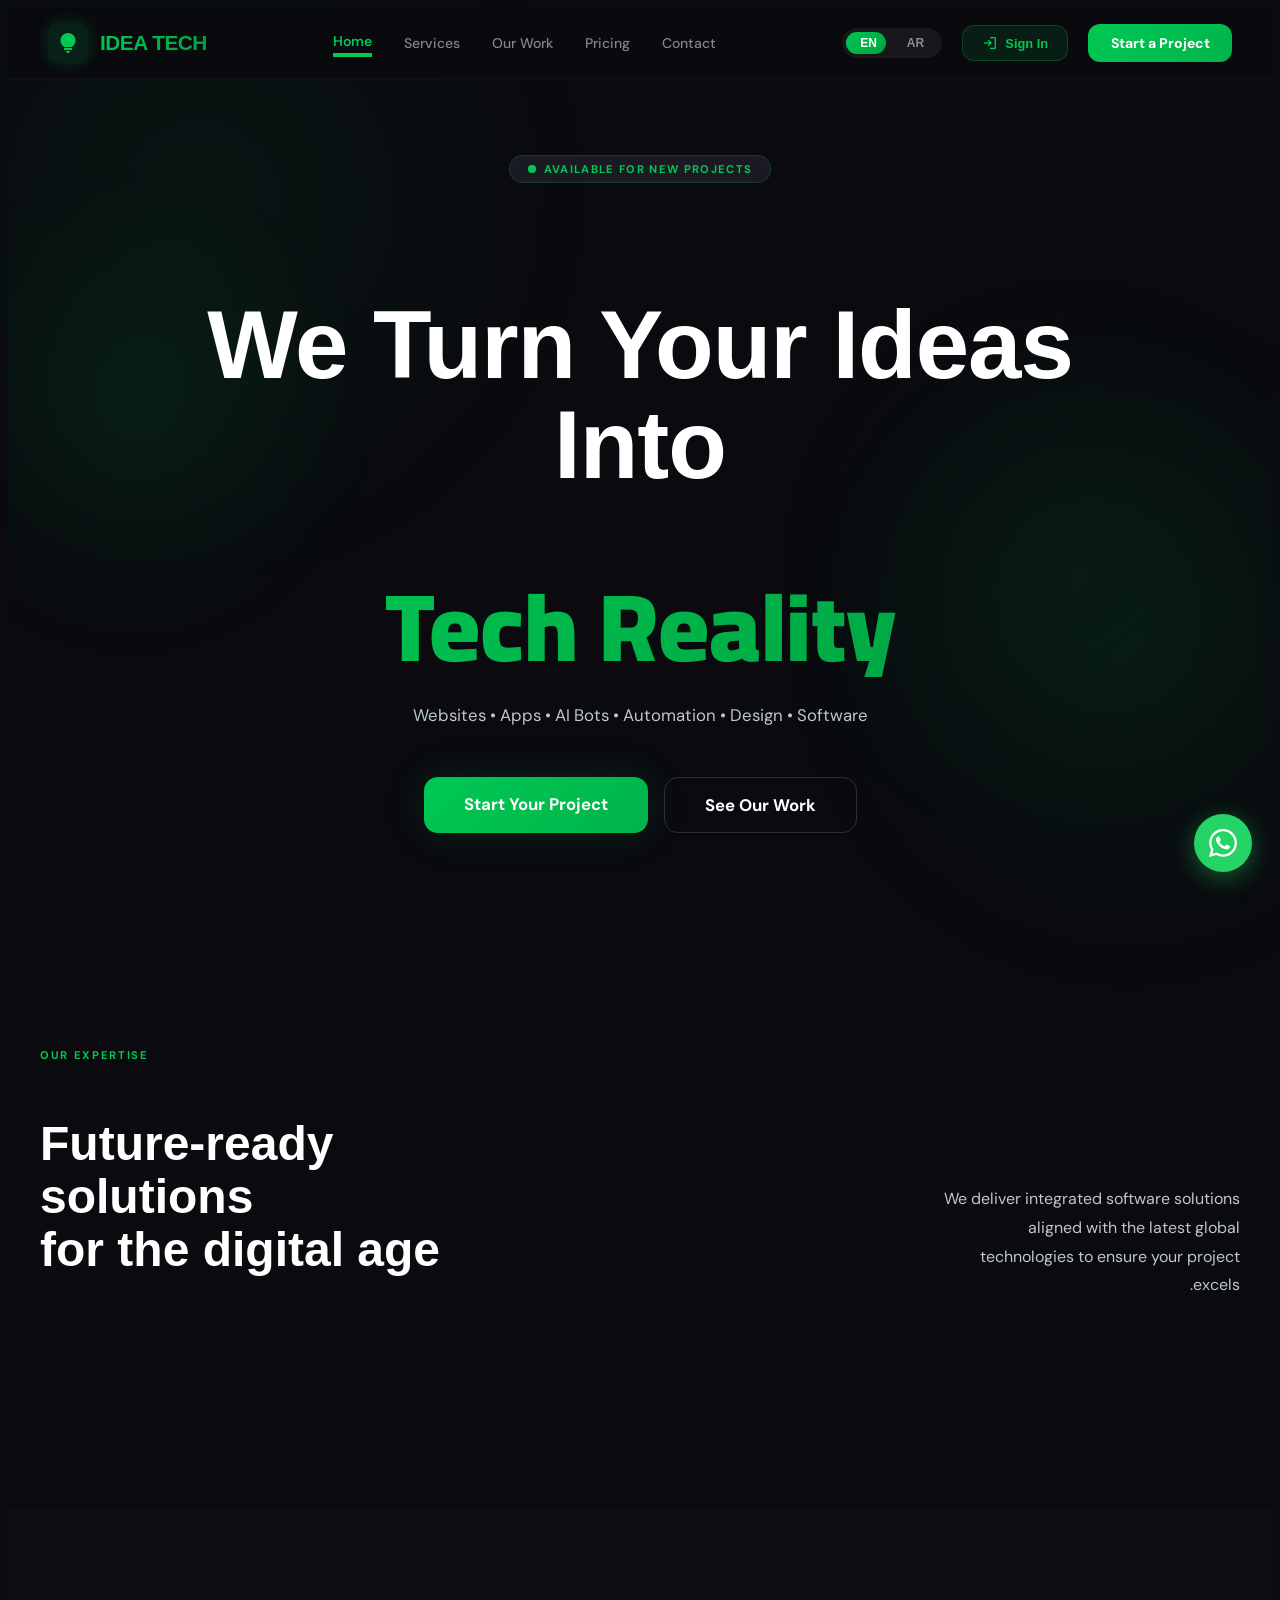
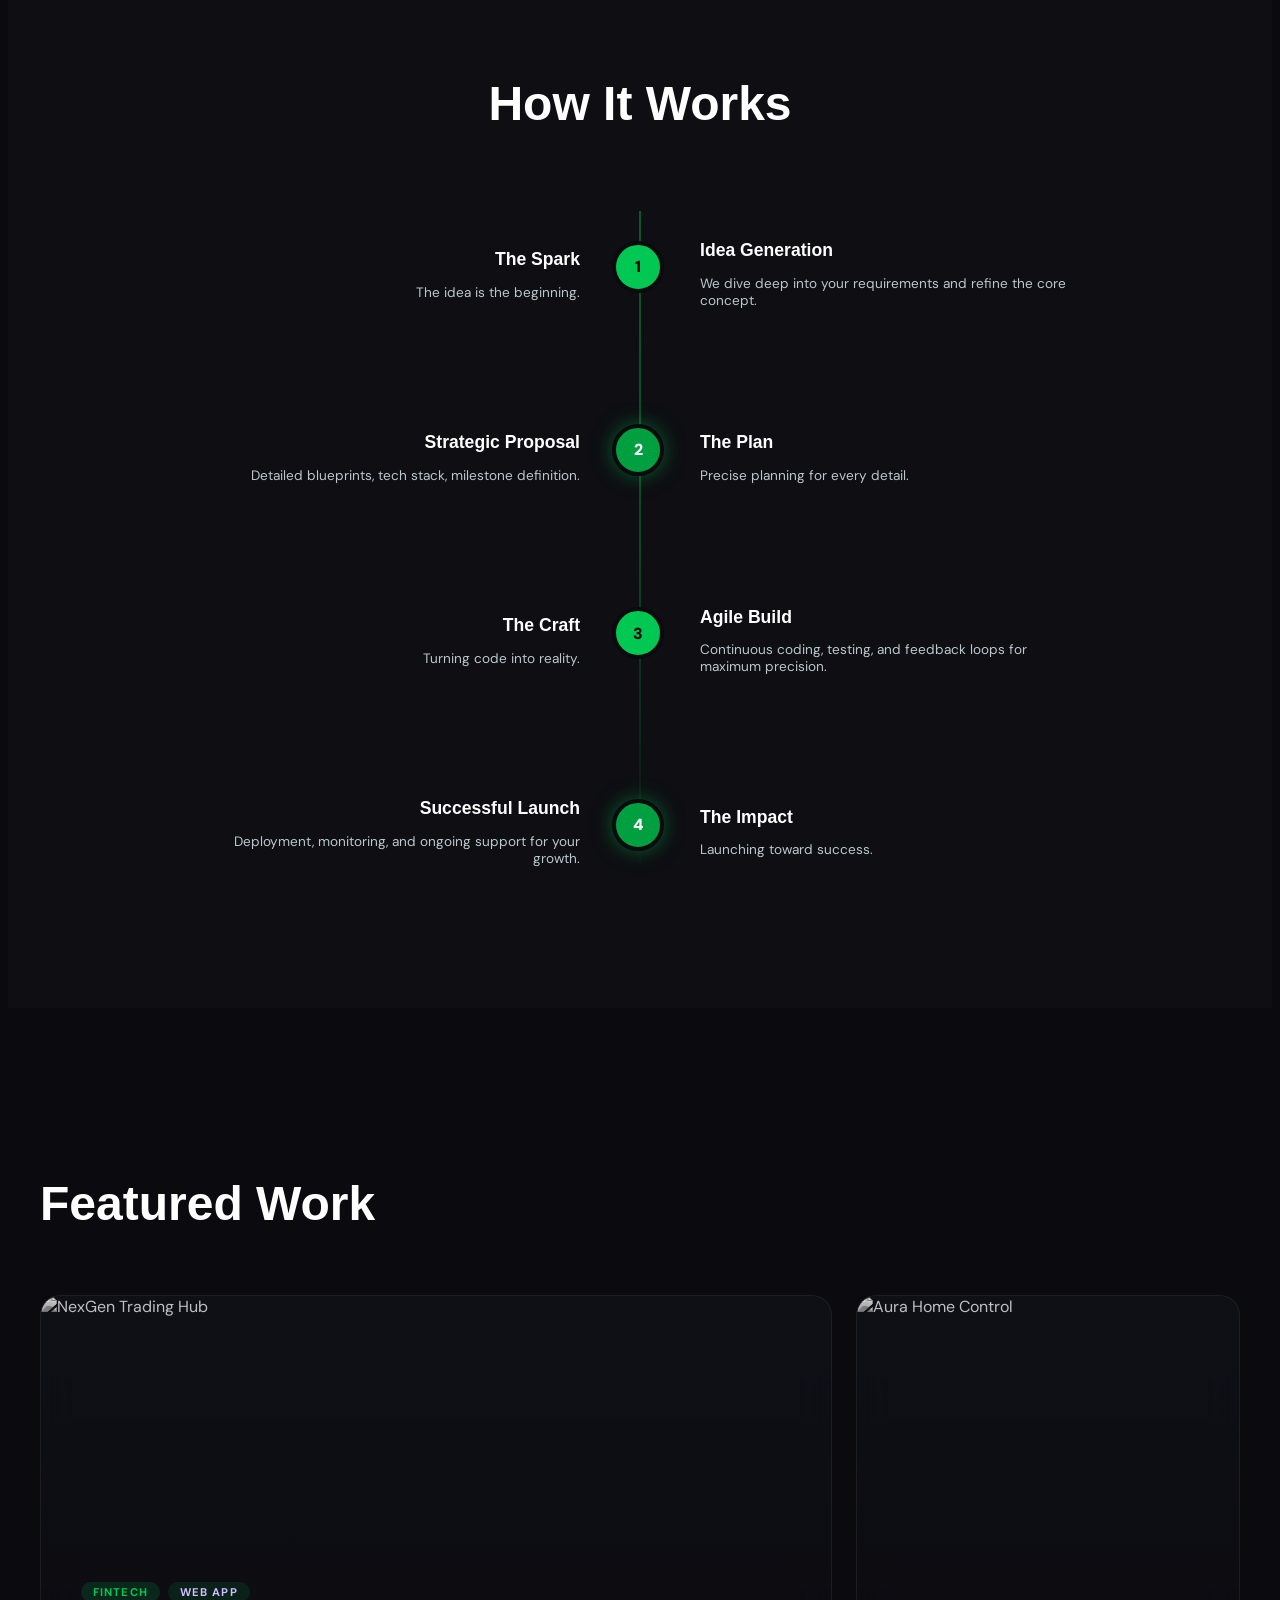
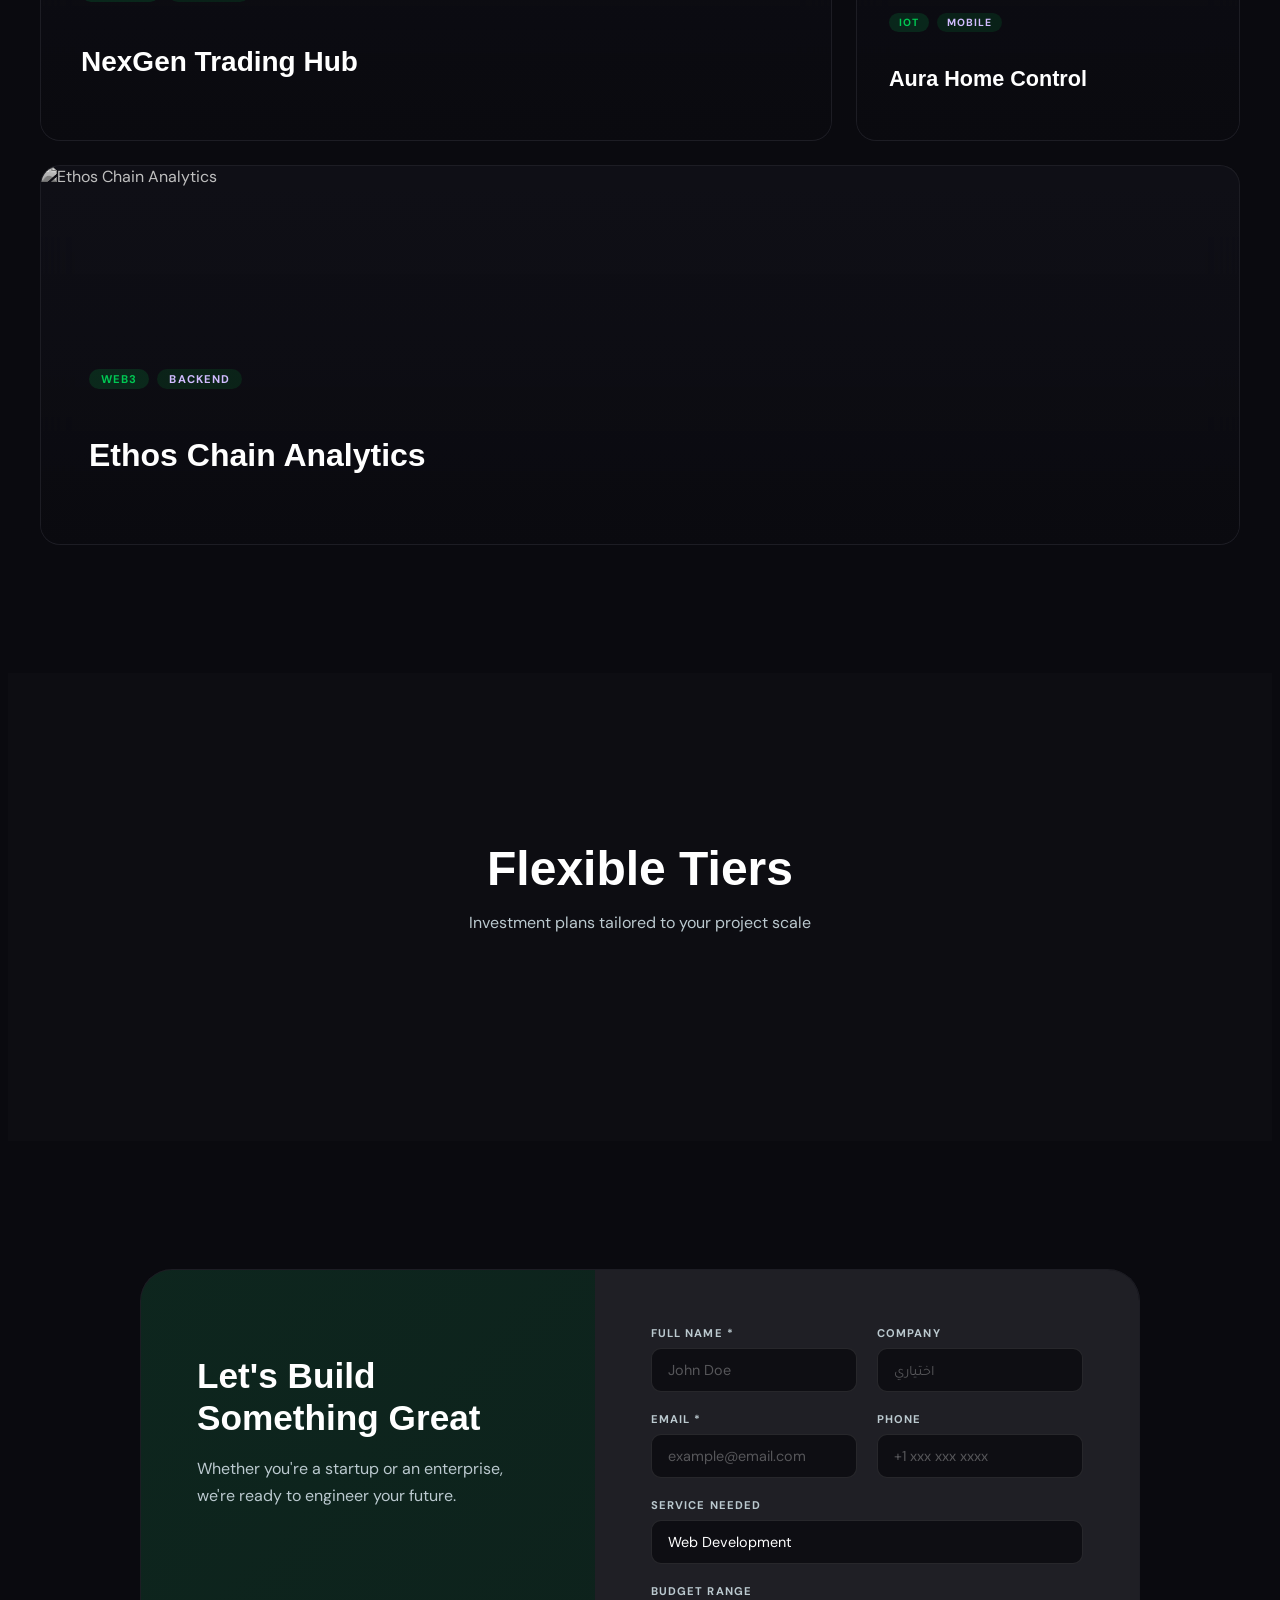
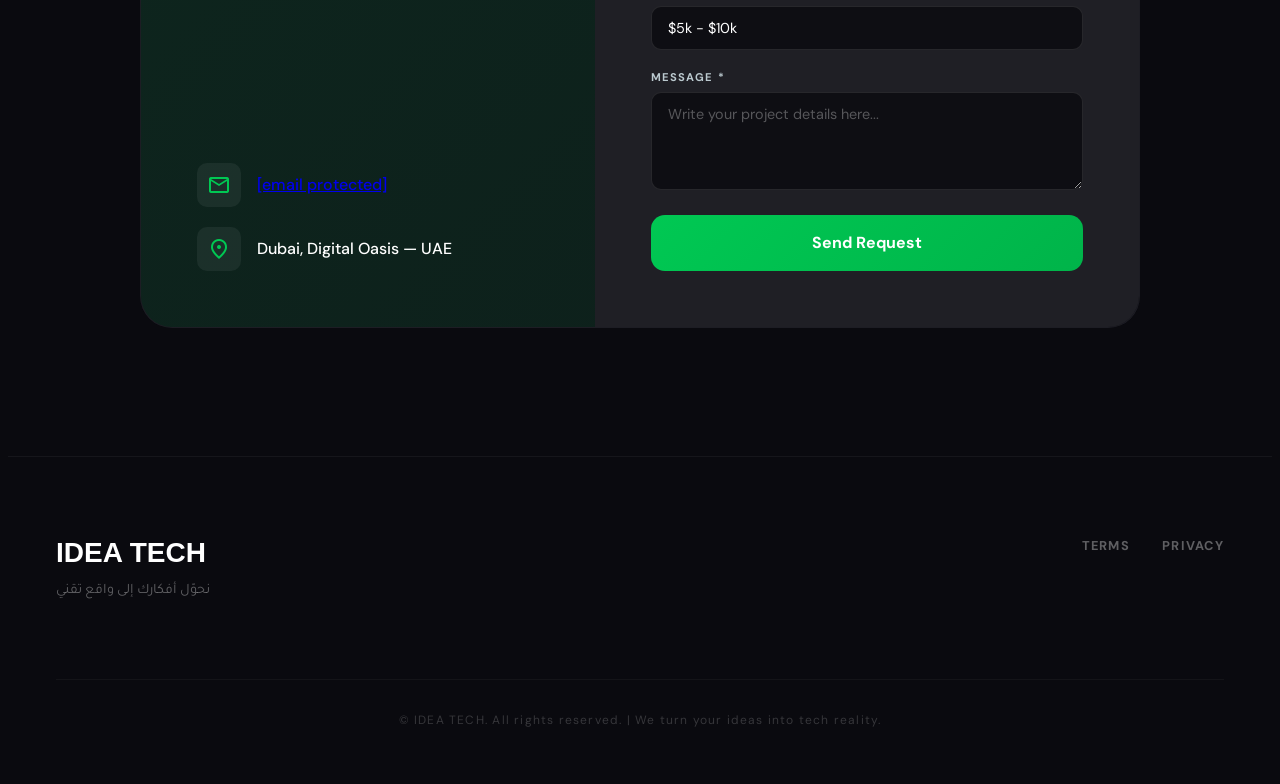
==== commit be2b292c: "Add files via upload" ====
--- a/index.html
+++ b/index.html
@@ -137,7 +137,37 @@
       <a href="#work"     class="mobile-link" onclick="toggleMobileMenu()">Our Work</a>
       <a href="#pricing"  class="mobile-link" onclick="toggleMobileMenu()">Pricing</a>
       <a href="#contact"  class="mobile-link" onclick="toggleMobileMenu()">Contact</a>
-      <a href="#contact"  class="btn-grad mobile-cta">Start a Project</a>
+
+      <!-- Language toggle (mobile) -->
+      <div class="lang-pill mobile-lang-pill" id="langToggleMobile">
+        <div class="slider" id="langSliderMobile" style="width:40px;transform:translateX(0px);"></div>
+        <button class="lang-active" id="btn-en-m" onclick="setLang('en')">EN</button>
+        <button id="btn-ar-m" onclick="setLang('ar')">AR</button>
+      </div>
+
+      <!-- Auth (mobile) — shown when logged out -->
+      <button id="mobile-login-btn" class="mobile-auth-btn" onclick="toggleMobileMenu(); openAuthModal()">
+        <span class="material-symbols-outlined" style="font-size:1rem;">login</span>
+        <span data-en="Sign In" data-ar="تسجيل الدخول">تسجيل الدخول</span>
+      </button>
+
+      <!-- User area (mobile) — shown when logged in -->
+      <div id="mobile-user-area" style="display:none; flex-direction:column; gap:.5rem;">
+        <div style="display:flex;align-items:center;gap:.75rem;padding:.5rem 0;">
+          <span class="material-symbols-outlined" style="color:#00C853;">account_circle</span>
+          <span id="mobile-user-name" style="color:#fff;font-weight:700;"></span>
+        </div>
+        <a id="mobile-admin-link" href="admin.html" style="display:none;color:#00C853;font-weight:600;font-size:.875rem;text-decoration:none;">
+          <span class="material-symbols-outlined" style="font-size:.9rem;vertical-align:middle;">admin_panel_settings</span>
+          <span data-en="Dashboard" data-ar="لوحة التحكم">Dashboard</span>
+        </a>
+        <button onclick="handleLogout(); toggleMobileMenu();" class="mobile-logout-btn">
+          <span class="material-symbols-outlined" style="font-size:.9rem;">logout</span>
+          <span data-en="Logout" data-ar="تسجيل الخروج">تسجيل الخروج</span>
+        </button>
+      </div>
+
+      <a href="#contact"  class="btn-grad mobile-cta" onclick="toggleMobileMenu()">Start a Project</a>
     </div>
   </div>
 </nav>
@@ -352,7 +382,7 @@
         <div class="contact-info">
           <div class="contact-info-item">
             <div class="contact-info-icon"><span class="material-symbols-outlined">mail</span></div>
-            <span class="contact-info-text">hello@ideatech.io</span>
+            <span class="contact-info-text"><a href="/cdn-cgi/l/email-protection" class="__cf_email__" data-cfemail="fc9499909093bc9598999d88999f94d29593">[email&#160;protected]</a></span>
           </div>
           <div class="contact-info-item">
             <div class="contact-info-icon"><span class="material-symbols-outlined">location_on</span></div>
@@ -459,7 +489,7 @@
 </div>
 
 <!-- External JavaScript -->
-<script src="main.js"></script>
+<script data-cfasync="false" src="/cdn-cgi/scripts/5c5dd728/cloudflare-static/email-decode.min.js"></script><script src="main.js"></script>
 
 <!-- ═══════════ FIREBASE AUTH + CONTACT ═══════════ -->
 <script type="module">
@@ -690,28 +720,41 @@
 // ── Auth state ──
 onAuthStateChanged(auth, async user => {
   window.currentUser = user;
-  const loginBtn = document.getElementById('nav-login-btn');
-  const userArea  = document.getElementById('user-nav-area');
+  const loginBtn      = document.getElementById('nav-login-btn');
+  const userArea      = document.getElementById('user-nav-area');
+  const mobileLogin   = document.getElementById('mobile-login-btn');
+  const mobileUserArea= document.getElementById('mobile-user-area');
   if (!loginBtn||!userArea) return;
   if (user) {
     loginBtn.style.display = 'none';
     userArea.style.display = 'flex';
     const nameEl = document.getElementById('nav-user-name');
     if (nameEl) nameEl.textContent = (user.displayName||user.email||'').split(' ')[0] || 'مستخدم';
-    const adminLink = document.getElementById('admin-nav-link');
-    if (adminLink) {
-      try {
-        const userSnap = await getDoc(doc(db, 'users', user.uid));
-        const role = userSnap.exists() ? (userSnap.data().role || 'customer') : 'customer';
-        const hasAccess = user.email === ADMIN_EMAIL || role === 'admin' || role === 'worker';
-        adminLink.style.display = hasAccess ? 'flex' : 'none';
-      } catch (e) {
-        adminLink.style.display = user.email === ADMIN_EMAIL ? 'flex' : 'none';
-      }
+
+    // Mobile
+    if (mobileLogin)    mobileLogin.style.display    = 'none';
+    if (mobileUserArea) mobileUserArea.style.display = 'flex';
+    const mobileNameEl = document.getElementById('mobile-user-name');
+    if (mobileNameEl) mobileNameEl.textContent = (user.displayName||user.email||'').split(' ')[0] || 'مستخدم';
+
+    const adminLink       = document.getElementById('admin-nav-link');
+    const mobileAdminLink = document.getElementById('mobile-admin-link');
+    try {
+      const userSnap = await getDoc(doc(db, 'users', user.uid));
+      const role = userSnap.exists() ? (userSnap.data().role || 'customer') : 'customer';
+      const hasAccess = user.email === ADMIN_EMAIL || role === 'admin' || role === 'worker';
+      if (adminLink)       adminLink.style.display       = hasAccess ? 'flex' : 'none';
+      if (mobileAdminLink) mobileAdminLink.style.display = hasAccess ? 'flex' : 'none';
+    } catch (e) {
+      if (adminLink)       adminLink.style.display       = user.email === ADMIN_EMAIL ? 'flex' : 'none';
+      if (mobileAdminLink) mobileAdminLink.style.display = user.email === ADMIN_EMAIL ? 'flex' : 'none';
     }
   } else {
     loginBtn.style.display = 'flex';
     userArea.style.display = 'none';
+    // Mobile
+    if (mobileLogin)    mobileLogin.style.display    = 'flex';
+    if (mobileUserArea) mobileUserArea.style.display = 'none';
   }
 });
 
@@ -967,9 +1010,11 @@
 };
 
 function showCfError(msg) {
-  const el = document.getElementById('cf-error');
-  if (el) { el.textContent = msg; el.style.display = 'block'; }
+  const errEl = document.getElementById('cf-error');
+  if (!errEl) return;
+  errEl.textContent = msg;
+  errEl.style.display = 'block';
 }
 </script>
 </body>
-</html>
+</html>
--- a/style.css
+++ b/style.css
@@ -145,6 +145,25 @@
 .mobile-link { color: rgba(255,255,255,.6); text-decoration: none; }
 .mobile-link.active { color: #00C853; }
 .mobile-cta { padding: .75rem 1.5rem; border-radius: .75rem; font-size: .875rem; text-decoration: none; text-align: center; margin-top: .5rem; }
+
+/* Mobile auth buttons */
+.mobile-auth-btn {
+  display: flex; align-items: center; gap: 8px;
+  padding: .75rem 1rem; border-radius: .75rem; width: 100%;
+  background: rgba(0,200,83,0.1); border: 1px solid rgba(0,200,83,0.25);
+  color: #00C853; font-weight: 700; font-size: .875rem; cursor: pointer;
+  font-family: inherit; transition: background .2s;
+}
+.mobile-auth-btn:hover { background: rgba(0,200,83,0.2); }
+.mobile-logout-btn {
+  display: flex; align-items: center; gap: 8px;
+  padding: .6rem 1rem; border-radius: .625rem; width: 100%;
+  background: rgba(255,60,60,0.08); border: 1px solid rgba(255,60,60,0.2);
+  color: #ff6b6b; font-weight: 700; font-size: .875rem; cursor: pointer;
+  font-family: inherit; transition: background .2s;
+}
+.mobile-logout-btn:hover { background: rgba(255,60,60,0.15); }
+.mobile-lang-pill { width: fit-content; }
 
 /* User area */
 #user-nav-area { position: relative; }
@@ -744,7 +763,7 @@
 @media (max-width: 480px) {
   /* Nav */
   .nav-inner { padding: 0 1rem; height: 60px; }
-  .nav-links, .nav-cta, .lang-pill, #user-dropdown { display: none !important; }
+  .nav-links, .nav-cta, .lang-pill, #user-dropdown, .nav-login-btn, #user-nav-area { display: none !important; }
   .nav-hamburger { display: flex !important; }
 
   /* Hero */
@@ -808,7 +827,7 @@
    ──────────────────────────── */
 @media (min-width: 481px) and (max-width: 640px) {
   .nav-inner { padding: 0 1.5rem; }
-  .nav-links, .nav-cta { display: none !important; }
+  .nav-links, .nav-cta, .nav-login-btn, #user-nav-area { display: none !important; }
   .nav-hamburger { display: flex !important; }
 
   .hero-section { padding: 3.5rem 1.5rem 4.5rem; }
@@ -838,7 +857,7 @@
    ──────────────────────────── */
 @media (min-width: 641px) and (max-width: 900px) {
   /* Nav — show hamburger, hide full links */
-  .nav-links, .nav-cta { display: none !important; }
+  .nav-links, .nav-cta, .nav-login-btn, #user-nav-area { display: none !important; }
   .nav-hamburger { display: flex !important; }
   .nav-inner { padding: 0 1.75rem; }
 
